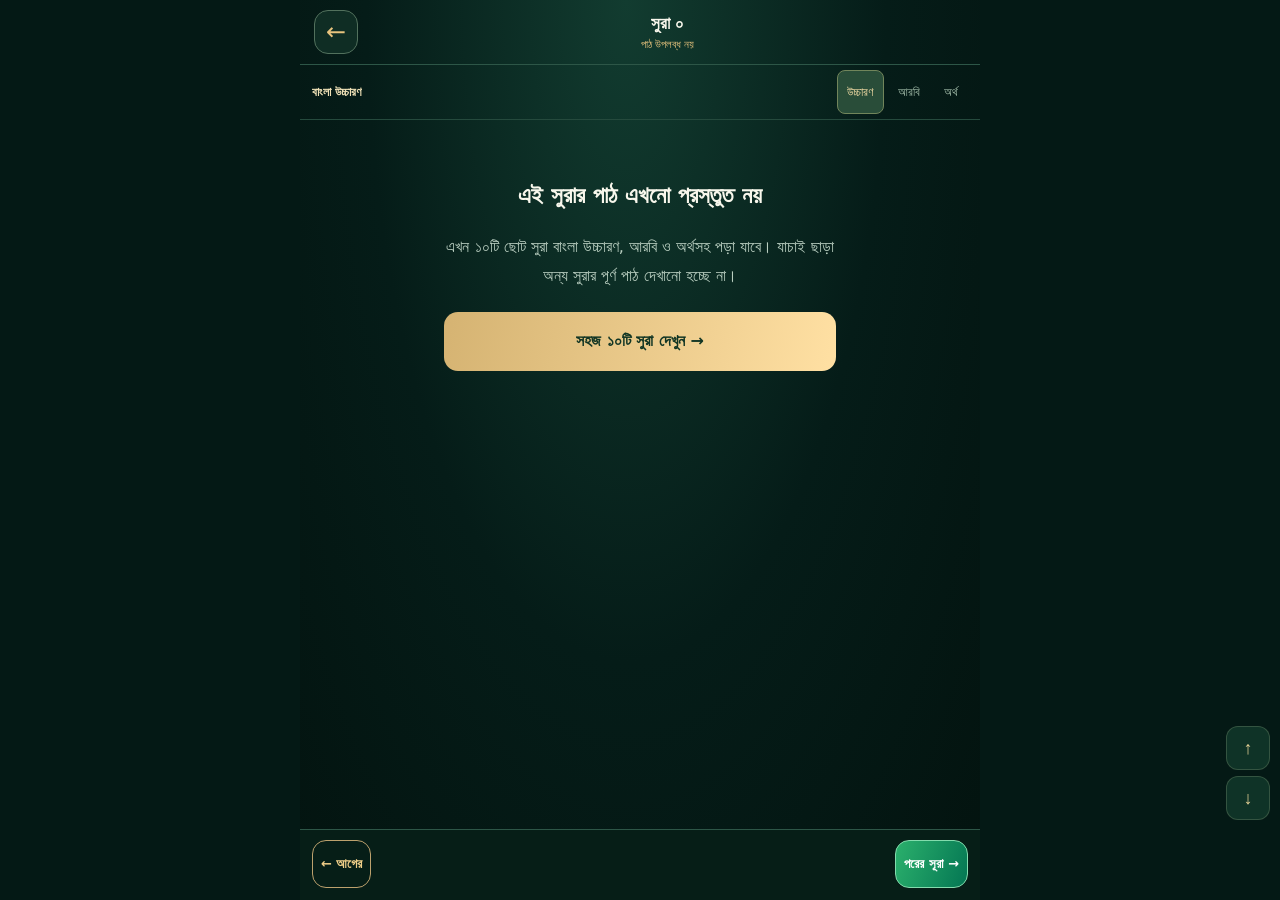
==== reader.html @ a3bdcdd6 "fix(phase1): show accurate missing-pronunciation state and simplify accessible footer CSS" ====
<!doctype html><html lang="bn"><head><meta charset="utf-8"><meta name="viewport" content="width=device-width, initial-scale=1, viewport-fit=cover"><meta name="theme-color" content="#041915"><meta name="apple-mobile-web-app-capable" content="yes"><title>কুরআন রিডার • যিকির</title><link rel="manifest" href="manifest.webmanifest"><link rel="apple-touch-icon" href="apple-touch-icon.png"><style>
:root{color-scheme:dark;--bg:#041915;--panel:#0a3025;--line:#2d5647;--ink:#f8f7ec;--muted:#bacfc1;--gold:#e8c47e;--action:#078b59}
*{box-sizing:border-box} html,body{margin:0;min-height:100%;background:#041915;color:var(--ink);font-family:system-ui,-apple-system,"Noto Sans Bengali",sans-serif;-webkit-text-size-adjust:100%;}
body{overflow:hidden}.reader{height:100dvh;max-width:680px;margin:0 auto;display:flex;flex-direction:column;background:radial-gradient(ellipse at 48% 0%,#123c30 0%,#051c18 52%,#03130f 100%)}
.top{display:flex;align-items:center;gap:11px;padding:calc(10px + env(safe-area-inset-top)) 14px 10px;border-bottom:1px solid var(--line);flex-shrink:0}
.back{width:44px;height:44px;border-radius:14px;border:1px solid #52715d;background:#0f2d24;color:var(--gold);font-size:24px;text-decoration:none;display:grid;place-items:center;flex-shrink:0}
.heading{flex:1;min-width:0;text-align:center}.heading strong{display:block;font-size:17px;white-space:nowrap;text-overflow:ellipsis;overflow:hidden}.heading small{font-size:11px;color:var(--gold)}
.size{width:44px;height:44px;border:1px solid #52715d;border-radius:14px;background:#0f2d24;color:var(--gold);font-size:17px}
.modes{display:flex;align-items:center;gap:4px;padding:5px 12px;border-bottom:1px solid #254a3d;flex-shrink:0}.modes .primary{flex:1;font-size:12px;color:#eee0b6;font-weight:750}.modes button{border:1px solid transparent;background:none;color:#a2bca9;border-radius:8px;padding:8px 9px;min-height:35px;font-size:12px}.modes button[aria-pressed=true]{background:#294d39;border-color:#71855b;color:#f8e0a8}
.scroll{flex:1;min-height:0;overflow-y:auto;-webkit-overflow-scrolling:touch;overscroll-behavior:contain;scrollbar-color:#315943 transparent}.verses{padding:10px 18px 60px;max-width:600px;margin:auto}.basmala{text-align:center;padding:14px 6px;color:#e4c47d;border-bottom:1px solid #34594b;margin:0 0 3px;font-size:15px;line-height:1.8}.verse{display:flex;gap:12px;align-items:flex-start;padding:18px 0;border-bottom:1px solid #305546;line-height:1.75}.verse:last-of-type{border-bottom:0}.number{border-radius:100px;width:30px;height:30px;border:1px solid #ad935d;display:grid;place-items:center;flex-shrink:0;color:#e9c782;font-size:12px;margin-top:3px}.words{flex:1;font-size:clamp(17px,4.5vw,21px);line-height:1.85;overflow-wrap:anywhere}.arabic .verse{flex-direction:row-reverse}.arabic .words{font-family:"Geeza Pro","Noto Naskh Arabic",serif;direction:rtl;text-align:right;font-size:clamp(26px,6.1vw,32px);line-height:2}.arabic .basmala{font-family:"Geeza Pro","Noto Naskh Arabic",serif;font-size:24px}.large .words{font-size:clamp(21px,5.5vw,25px)}.large.arabic .words{font-size:clamp(30px,7vw,38px)}
.endnote{text-align:center;color:#91b09e;font-size:12px;margin:32px 0 0}.tools{position:absolute;bottom:calc(80px + env(safe-area-inset-bottom));right:10px;display:flex;flex-direction:column;gap:6px;pointer-events:none}.tools button{pointer-events:auto;width:40px;height:38px;border-radius:12px;background:#133b2ccf;color:#e5d195;border:1px solid #64806370;font-size:18px}
.footer{border-top:1px solid var(--line);padding:10px 12px calc(12px + env(safe-area-inset-bottom));display:flex;gap:9px;align-items:center;justify-content:space-between;flex-shrink:0;background:#061e17}.footer a,.footer button{font-size:13px;font-weight:750;min-height:48px;display:grid;place-items:center;text-decoration:none;border-radius:14px;padding:0 15px}.previous{border:1px solid #bca16d;background:transparent;color:#efce88}.next{border:1px solid #82dcad;background:linear-gradient(110deg,#2bb06c,#047653);color:#fff}.footer button:disabled{opacity:.36}.position{color:#cfb67b;white-space:nowrap;font-size:12px}
.pending{padding:40px 24px;text-align:center;max-width:440px;margin:auto;line-height:1.8}.pending h1{font-size:23px}.pending p{color:var(--muted)}.pending a{display:block;background:linear-gradient(100deg,#d5b372,#ffe0a3);color:#113524;padding:15px;border-radius:14px;text-decoration:none;font-weight:750;margin-top:22px}
@media(max-width:365px){.modes .primary{font-size:11px}.modes button{padding:7px 6px}.footer a,.footer button{font-size:12px;padding:0 10px}.verses{padding-left:12px;padding-right:12px}}
@media(prefers-reduced-motion:reduce){html{scroll-behavior:auto}}

/* Phase 1: accessible read-completion and navigation controls. */
.modes button{min-height:44px}
.tools button{width:44px;height:44px}
.footer.phase1-footer{display:grid;grid-template-columns:minmax(0,1fr) auto minmax(0,1fr);gap:8px}
.footer .reader-complete{grid-column:1/-1;min-height:48px;width:100%;border:1px solid #94dfb1;background:#157c55;color:#fff;border-radius:12px;font-size:15px;font-weight:800}
.footer .reader-complete:disabled{background:#164b37;border-color:#477965;color:#d9eadd;opacity:1}
.footer .reader-save-status{grid-column:1/-1;font-size:12px;text-align:center;color:#e9d18f}
.footer .reader-save-status:empty{display:none}
.footer #prev{grid-column:1}
.footer #position{grid-column:2;text-align:center}
.footer #next{grid-column:3}
.footer #prev,.footer #next{padding:0 8px;text-align:center;line-height:1.3;min-width:0}
@media (max-width:365px){.footer #prev,.footer #next{font-size:12px;padding:0 5px}}
</style></head><body><div class="reader"><header class="top"><a class="back" id="back" href="./?view=quran" aria-label="কুরআন তালিকায় ফিরুন">←</a><div class="heading"><strong id="heading">সুরা</strong><small id="info"></small></div><button class="size" id="size" aria-label="লেখা বড় বা ছোট করুন">A+</button></header><div class="modes" id="modes"><span class="primary">বাংলা উচ্চারণ</span><button aria-pressed="true" data-mode="bn">উচ্চারণ</button><button aria-pressed="false" data-mode="ar">আরবি</button><button aria-pressed="false" data-mode="meaning">অর্থ</button></div><main class="scroll" id="scroll" tabindex="0" aria-label="সুরার পাঠ"><div id="readerBody"></div></main><div class="tools"><button id="up" aria-label="পাঠ উপরে স্ক্রল করুন">↑</button><button id="down" aria-label="পাঠ নিচে স্ক্রল করুন">↓</button></div><footer class="footer" id="footer"><a id="prev" class="previous" href="./?view=quran">← আগের</a><span class="position" id="position"></span><a id="next" class="next" href="./?view=quran">পরের সূরা →</a></footer><a id="backFoot" hidden href="./?view=quran">ফিরুন</a></div><script id="surah-data" type="application/json">[{"n":103,"title":"সুরা আল-আসর","ayat":3,"pron":"বিসমিল্লাহির রাহমানির রাহীম।\n\nওয়াল আসর।\nইন্নাল ইনসানা লাফী খুসর।\nইল্লাল্লাযীনা আমানূ ওয়া আমিলুস সালিহাতি, ওয়া তাওয়াসাও বিল হাক্কি, ওয়া তাওয়াসাও বিস সাবর।","arabic":["وَالْعَصْرِ","إِنَّ الْإِنْسَانَ لَفِي خُسْرٍ","إِلَّا الَّذِينَ آمَنُوا وَعَمِلُوا الصَّالِحَاتِ وَتَوَاصَوْا بِالْحَقِّ وَتَوَاصَوْا بِالصَّبْرِ"],"meaning":["সময়ের শপথ।","নিশ্চয়ই মানুষ ক্ষতির মধ্যে রয়েছে।","তবে তারা নয়, যারা ঈমান এনেছে, সৎকাজ করেছে এবং পরস্পরকে সত্য ও ধৈর্যের উপদেশ দিয়েছে।"]},{"n":105,"title":"সুরা আল-ফিল","ayat":5,"pron":"বিসমিল্লাহির রাহমানির রাহীম।\n\nআলাম তারা কাইফা ফা‘আলা রাব্বুকা বিআসহাবিল ফীল।\nআলাম ইয়াজ‘আল কাইদাহুম ফী তাদলীল।\nওয়া আরসালা আলাইহিম তাইরান আবাবীল।\nতারমীহিম বিহিজারাতিম মিন সিজ্জীল।\nফাজা‘আলাহুম কা‘আসফিম মা‘কূল।","arabic":["أَلَمْ تَرَ كَيْفَ فَعَلَ رَبُّكَ بِأَصْحَابِ الْفِيلِ","أَلَمْ يَجْعَلْ كَيْدَهُمْ فِي تَضْلِيلٍ","وَأَرْسَلَ عَلَيْهِمْ طَيْرًا أَبَابِيلَ","تَرْمِيهِمْ بِحِجَارَةٍ مِنْ سِجِّيلٍ","فَجَعَلَهُمْ كَعَصْفٍ مَأْكُولٍ"],"meaning":["আপনি কি দেখেননি, আপনার রব হাতিওয়ালাদের সঙ্গে কী করেছিলেন?","তিনি কি তাদের ষড়যন্ত্র ব্যর্থ করে দেননি?","আর তাদের ওপর ঝাঁকে ঝাঁকে পাখি পাঠিয়েছিলেন।","সেগুলো তাদের ওপর পোড়ামাটির পাথর নিক্ষেপ করছিল।","অতঃপর তিনি তাদের চিবানো খড়কুটোর মতো করে দিয়েছিলেন।"]},{"n":106,"title":"সুরা কুরাইশ","ayat":4,"pron":"বিসমিল্লাহির রাহমানির রাহীম।\n\nলি-ঈলাফি কুরাইশ।\nঈলাফিহিম রিহলাতাশ শিতাই ওয়াস সাইফ।\nফালইয়া‘বুদূ রাব্বা হাযাল বাইত।\nআল্লাযী আত‘আমাহুম মিন জূ‘ইঁ ওয়া আমানাহুম মিন খাওফ।","arabic":["لِإِيلَافِ قُرَيْشٍ","إِيلَافِهِمْ رِحْلَةَ الشِّتَاءِ وَالصَّيْفِ","فَلْيَعْبُدُوا رَبَّ هَٰذَا الْبَيْتِ","الَّذِي أَطْعَمَهُمْ مِنْ جُوعٍ وَآمَنَهُمْ مِنْ خَوْفٍ"],"meaning":["কুরাইশদের অভ্যস্ততার কারণে,","তাদের শীত ও গ্রীষ্মের সফরে অভ্যস্ত থাকার কারণে,","তারা যেন এই ঘরের (কাবার) রবের ইবাদত করে,","যিনি ক্ষুধায় তাদের খাদ্য দিয়েছেন এবং ভয় থেকে নিরাপদ করেছেন।"]},{"n":107,"title":"সুরা আল-মাউন","ayat":7,"pron":"বিসমিল্লাহির রাহমানির রাহীম।\n\nআরাআইতাল্লাযী ইউকাযযিবু বিদ্দীন।\nফাযালিকাল্লাযী ইয়াদুউল ইয়াতীম।\nওয়ালা ইয়াহুদ্দু আলা তা‘আমিল মিসকীন।\nফাওয়াইলুল লিল মুসাল্লীন।\nআল্লাযীনা হুম আন সালাতিহিম সাহূন।\nআল্লাযীনা হুম ইউরাঊন।\nওয়া ইয়ামনা‘ঊনাল মা‘ঊন।","arabic":["أَرَأَيْتَ الَّذِي يُكَذِّبُ بِالدِّينِ","فَذَٰلِكَ الَّذِي يَدُعُّ الْيَتِيمَ","وَلَا يَحُضُّ عَلَىٰ طَعَامِ الْمِسْكِينِ","فَوَيْلٌ لِلْمُصَلِّينَ","الَّذِينَ هُمْ عَنْ صَلَاتِهِمْ سَاهُونَ","الَّذِينَ هُمْ يُرَاءُونَ","وَيَمْنَعُونَ الْمَاعُونَ"],"meaning":["আপনি কি তাকে দেখেছেন, যে প্রতিদান দিবসকে অস্বীকার করে?","সেই তো এতিমকে কঠোরভাবে তাড়িয়ে দেয়,","এবং মিসকিনকে খাবার দিতে উৎসাহিত করে না।","অতএব দুর্ভোগ সেসব নামাজির জন্য,","যারা নিজেদের নামাজ সম্পর্কে উদাসীন,","যারা লোক দেখানোর জন্য কাজ করে,","এবং ছোটখাটো প্রয়োজনীয় সাহায্যও আটকে রাখে।"]},{"n":108,"title":"সুরা আল-কাউসার","ayat":3,"pron":"বিসমিল্লাহির রাহমানির রাহীম।\n\nইন্না আ‘তাইনা কাল-কাউসার।\nফাসাল্লি লিরাব্বিকা ওয়ানহার।\nইন্না শানিআকা হুওয়াল আবতার।","arabic":["إِنَّا أَعْطَيْنَاكَ الْكَوْثَرَ","فَصَلِّ لِرَبِّكَ وَانْحَرْ","إِنَّ شَانِئَكَ هُوَ الْأَبْتَرُ"],"meaning":["নিশ্চয়ই আমি আপনাকে আল-কাউসার (অঢেল কল্যাণ) দান করেছি।","তাই আপনার রবের জন্য নামাজ পড়ুন এবং কুরবানি করুন।","নিশ্চয়ই আপনার বিদ্বেষীই কল্যাণ থেকে বিচ্ছিন্ন।"]},{"n":109,"title":"সুরা আল-কাফিরুন","ayat":6,"pron":"বিসমিল্লাহির রাহমানির রাহীম।\n\nকুল ইয়া আইয়ুহাল কাফিরূন।\nলা আ‘বুদু মা তা‘বুদূন।\nওয়ালা আনতুম আবিদূনা মা আ‘বুদ।\nওয়ালা আনা আবিদুম মা আবাদতুম।\nওয়ালা আনতুম আবিদূনা মা আ‘বুদ।\nলাকুম দীনুকুম ওয়ালিয়া দীন।","arabic":["قُلْ يَا أَيُّهَا الْكَافِرُونَ","لَا أَعْبُدُ مَا تَعْبُدُونَ","وَلَا أَنْتُمْ عَابِدُونَ مَا أَعْبُدُ","وَلَا أَنَا عَابِدٌ مَا عَبَدْتُمْ","وَلَا أَنْتُمْ عَابِدُونَ مَا أَعْبُدُ","لَكُمْ دِينُكُمْ وَلِيَ دِينِ"],"meaning":["বলুন, হে অবিশ্বাসীরা,","তোমরা যার ইবাদত কর, আমি তার ইবাদত করি না।","আর আমি যার ইবাদত করি, তোমরাও তাঁর ইবাদত কর না।","তোমরা যার ইবাদত করেছ, আমি তার ইবাদতকারী নই।","আর আমি যার ইবাদত করি, তোমরাও তাঁর ইবাদতকারী নও।","তোমাদের ধর্ম তোমাদের জন্য এবং আমার ধর্ম আমার জন্য।"]},{"n":110,"title":"সুরা আন-নাসর","ayat":3,"pron":"বিসমিল্লাহির রাহমানির রাহীম।\n\nইযা জা-আ নাসরুল্লাহি ওয়াল ফাতহ।\nওয়া রাআইতান নাসা ইয়াদখুলূনা ফী দীনিল্লাহি আফওয়াজা।\nফাসাব্বিহ বিহামদি রাব্বিকা ওয়াস্তাগফিরহু, ইন্নাহু কানা তাওয়াবা।","arabic":["إِذَا جَاءَ نَصْرُ اللَّهِ وَالْفَتْحُ","وَرَأَيْتَ النَّاسَ يَدْخُلُونَ فِي دِينِ اللَّهِ أَفْوَاجًا","فَسَبِّحْ بِحَمْدِ رَبِّكَ وَاسْتَغْفِرْهُ إِنَّهُ كَانَ تَوَّابًا"],"meaning":["যখন আল্লাহর সাহায্য ও বিজয় আসবে,","আর আপনি দেখবেন মানুষ দলে দলে আল্লাহর দ্বীনে প্রবেশ করছে,","তখন আপনার রবের প্রশংসাসহ তাঁর পবিত্রতা ঘোষণা করুন এবং তাঁর কাছে ক্ষমা চান। নিশ্চয়ই তিনি তওবা কবুলকারী।"]},{"n":112,"title":"সুরা আল-ইখলাস","ayat":4,"pron":"বিসমিল্লাহির রাহমানির রাহীম।\n\nকুল হুওয়াল্লাহু আহাদ।\nআল্লাহুস সামাদ।\nলাম ইয়ালিদ ওয়ালাম ইউলাদ।\nওয়ালাম ইয়াকুল্লাহু কুফুওয়ান আহাদ।","arabic":["قُلْ هُوَ اللَّهُ أَحَدٌ","اللَّهُ الصَّمَدُ","لَمْ يَلِدْ وَلَمْ يُولَدْ","وَلَمْ يَكُنْ لَهُ كُفُوًا أَحَدٌ"],"meaning":["বলুন, তিনি আল্লাহ—এক ও অদ্বিতীয়।","আল্লাহ অমুখাপেক্ষী, সকলেই তাঁর মুখাপেক্ষী।","তিনি কাউকে জন্ম দেননি এবং তাঁকেও জন্ম দেওয়া হয়নি।","আর তাঁর সমকক্ষ কেউ নেই।"]},{"n":113,"title":"সুরা আল-ফালাক","ayat":5,"pron":"বিসমিল্লাহির রাহমানির রাহীম।\n\nকুল আউযু বিরাব্বিল ফালাক।\nমিন শাররি মা খালাক।\nওয়া মিন শাররি গাসিকিন ইযা ওয়াকাব।\nওয়া মিন শাররিন নাফ্ফাছাতি ফিল উকাদ।\nওয়া মিন শাররি হাসিদিন ইযা হাসাদ।","arabic":["قُلْ أَعُوذُ بِرَبِّ الْفَلَقِ","مِنْ شَرِّ مَا خَلَقَ","وَمِنْ شَرِّ غَاسِقٍ إِذَا وَقَبَ","وَمِنْ شَرِّ النَّفَّاثَاتِ فِي الْعُقَدِ","وَمِنْ شَرِّ حَاسِدٍ إِذَا حَسَدَ"],"meaning":["বলুন, আমি আশ্রয় চাই প্রভাতের রবের কাছে,","তিনি যা সৃষ্টি করেছেন, তার অনিষ্ট থেকে,","এবং অন্ধকার রাতের অনিষ্ট থেকে, যখন তা ছড়িয়ে পড়ে,","আর গিরায় ফুঁদানকারীদের অনিষ্ট থেকে,","এবং হিংসুকের অনিষ্ট থেকে, যখন সে হিংসা করে।"]},{"n":114,"title":"সুরা আন-নাস","ayat":6,"pron":"বিসমিল্লাহির রাহমানির রাহীম।\n\nকুল আউযু বিরাব্বিন নাস।\nমালিকিন নাস।\nইলাহিন নাস।\nমিন শাররিল ওয়াসওয়াসিল খান্নাস।\nআল্লাযী ইউওয়াসউইসু ফী সুদূরিন নাস।\nমিনাল জিন্নাতি ওয়ান নাস।","arabic":["قُلْ أَعُوذُ بِرَبِّ النَّاسِ","مَلِكِ النَّاسِ","إِلَٰهِ النَّاسِ","مِنْ شَرِّ الْوَسْوَاسِ الْخَنَّاسِ","الَّذِي يُوَسْوِسُ فِي صُدُورِ النَّاسِ","مِنَ الْجِنَّةِ وَالنَّاسِ"],"meaning":["বলুন, আমি আশ্রয় চাই মানুষের রবের কাছে,","মানুষের অধিপতির কাছে,","মানুষের উপাস্যের কাছে,","সেই আত্মগোপনকারী কুমন্ত্রণাদাতার অনিষ্ট থেকে,","যে মানুষের অন্তরে কুমন্ত্রণা দেয়,","জিন ও মানুষের মধ্য থেকে।"]}]</script><script>
const ALL=JSON.parse(document.getElementById('surah-data').textContent);
const byNo=new Map(ALL.map(x=>[x.n,x]));
const params=new URLSearchParams(location.search);
const requestNo=Number(params.get('surah'));
const from=params.get('from')==='all'?'all':'ten';
const current=byNo.get(requestNo);
let mode='bn';
let large=false;try{large=localStorage.getItem('dhikr_dubai_reading_size_v3')==='large'}catch(e){}
const back='./?view=quran&collection='+from;
const $=id=>document.getElementById(id);
const bn=n=>String(n).replace(/[0-9]/g,x=>'০১২৩৪৫৬৭৮৯'[Number(x)]);
const escapeText=str=>String(str).replace(/[&<>"']/g,c=>({'&':'&amp;','<':'&lt;','>':'&gt;','"':'&quot;',"'":'&#39;'}[c]));
$('back').href=back;
$('backFoot').href=back;
const heading=$('heading'),info=$('info'),body=$('readerBody'),modes=$('modes'),footer=$('footer');
if(!current){
  heading.textContent='সুরা '+(Number.isInteger(requestNo)?bn(requestNo):'');
  info.textContent='পাঠ উপলব্ধ নয়';
  body.innerHTML='<div class="pending"><h1>এই সুরার পাঠ এখনো প্রস্তুত নয়</h1><p>এখন ১০টি ছোট সুরা বাংলা উচ্চারণ, আরবি ও অর্থসহ পড়া যাবে। যাচাই ছাড়া অন্য সুরার পূর্ণ পাঠ দেখানো হচ্ছে না।</p><a href="./?view=quran&collection=ten">সহজ ১০টি সুরা দেখুন →</a></div>';
  modes.hidden=true;footer.hidden=true;$('size').hidden=true;
}else{
  const index=ALL.findIndex(x=>x.n===current.n);
  heading.textContent=current.title;info.textContent='সুরা '+bn(current.n)+' · '+bn(current.ayat)+' আয়াত';
  const previous=ALL[index-1],next=ALL[index+1];
  $('prev').href=previous?'./reader.html?surah='+previous.n+'&from='+from:back;
  $('next').href=next?'./reader.html?surah='+next.n+'&from='+from:back;
  $('next').textContent=next?'পরের সূরা →':'তালিকায় ফিরুন →';$('position').textContent=bn(index+1)+' / '+bn(ALL.length);
  function draw(){
    body.classList.toggle('large',large);body.classList.toggle('arabic',mode==='ar');
    for(const button of modes.querySelectorAll('button'))button.setAttribute('aria-pressed',String(button.dataset.mode===mode));
    let verses=mode==='ar'?current.arabic:mode==='meaning'?current.meaning:current.pron.split(/\n/).map(x=>x.trim()).filter(x=>x&&!x.startsWith('বিসমিল্লাহির'));
    const basmala=mode==='ar'?'بِسْمِ اللَّهِ الرَّحْمَٰنِ الرَّحِيمِ':mode==='meaning'?'পরম করুণাময়, অসীম দয়ালু আল্লাহর নামে।':'বিসমিল্লাহির রাহমানির রাহীম।';
    body.innerHTML='<article class="verses"><p class="basmala">'+escapeText(basmala)+'</p>'+verses.map((v,i)=>'<div class="verse"><span class="number">'+bn(i+1)+'</span><span class="words">'+escapeText(v)+'</span></div>').join('')+'<p class="endnote">সুরার সমস্ত '+bn(current.ayat)+'টি আয়াত</p></article>';
  }
  modes.addEventListener('click',e=>{const item=e.target.closest('button[data-mode]');if(!item)return;const sc=$('scroll'),ratio=sc.scrollHeight>sc.clientHeight?sc.scrollTop/(sc.scrollHeight-sc.clientHeight):0;mode=item.dataset.mode;draw();sc.scrollTop=ratio*Math.max(0,sc.scrollHeight-sc.clientHeight)});
  $('size').addEventListener('click',()=>{large=!large;try{localStorage.setItem('dhikr_dubai_reading_size_v3',large?'large':'normal')}catch(e){}draw()});
  function pageScroll(dir){const sc=$('scroll'),first=sc.querySelector('.words');const height=first?parseFloat(getComputedStyle(first).lineHeight):34;sc.scrollBy({top:dir*Math.max(95,sc.clientHeight-height*1.8),behavior:'smooth'})}
  $('down').addEventListener('click',()=>pageScroll(1));$('up').addEventListener('click',()=>pageScroll(-1));
  function saveReading(){try{const key='dhikr_dubai_quran_v5',data=JSON.parse(localStorage.getItem(key)||'{}');const day=new Intl.DateTimeFormat('en-CA',{timeZone:'Asia/Dubai',year:'numeric',month:'2-digit',day:'2-digit'}).format(new Date());const set=new Set(data[day]||[]);set.add(String(current.n));data[day]=[...set];localStorage.setItem(key,JSON.stringify(data))}catch(e){}}
  // Completion is now explicit; navigating to the next surah does not save a record.
  draw();
}
</script>
<script>
/* Supplementary Quran reader: source-fetched Arabic and Bengali meaning.
   Unverified Bengali-script pronunciation is deliberately not fabricated. */
(function(){
const extra=[78,79,80,81,82,83,84,85,93,94,95,96,97,98,99,100,101,102,104,111];
const no=Number(new URLSearchParams(location.search).get('surah'));
if(!extra.includes(no))return;
const names={78:'আন-নাবা',79:'আন-নাযিআত',80:'আবাসা',81:'আত-তাকভীর',82:'আল-ইনফিতার',83:'আল-মুতাফফিফীন',84:'আল-ইনশিকাক',85:'আল-বুরূজ',93:'আদ-দুহা',94:'আশ-শারহ',95:'আত-তীন',96:'আল-আলাক',97:'আল-কদর',98:'আল-বাইয়্যিনাহ',99:'আয-যিলযাল',100:'আল-আদিয়াত',101:'আল-কারিআহ',102:'আত-তাকাসুর',104:'আল-হুমাযাহ',111:'আল-মাসাদ'};
const target=document.getElementById('readerBody'),heading=document.getElementById('heading'),info=document.getElementById('info'),modes=document.getElementById('modes'),footer=document.getElementById('footer');
heading.textContent='সুরা '+names[no];info.textContent='সূরা '+no+' · আরবি ও বাংলা অর্থ';
const $=id=>document.getElementById(id);
const escape=x=>String(x).replace(/[&<>"']/g,c=>({'&':'&amp;','<':'&lt;','>':'&gt;','"':'&quot;',"'":'&#39;'}[c]));
target.innerHTML='<div class="pending"><p>সুরার আরবি ও বাংলা অর্থ লোড হচ্ছে…</p></div>';
modes.hidden=false;footer.hidden=false;$('size').hidden=false;
modes.innerHTML='<span class="primary">সুরা পাঠ</span><button data-mode="bn">উচ্চারণ</button><button data-mode="ar">আরবি</button><button data-mode="meaning">অর্থ</button>';
let rows=[],mode='ar';let enlarged=false;try{enlarged=localStorage.getItem('dhikr_dubai_reading_size_v3')==='large'}catch(e){}
function draw(){
target.classList.toggle('arabic',mode==='ar');
target.classList.toggle('large',enlarged);
for(const button of modes.querySelectorAll('button'))button.setAttribute('aria-pressed',String(button.dataset.mode===mode));
if(mode==='bn'&&!rows.every(r=>r.bn)){target.innerHTML='<div class="pending"><p>বাংলা উচ্চারণ বর্তমানে উপলব্ধ নয়। আরবি অথবা বাংলা অর্থ ট্যাব ব্যবহার করুন।</p></div>';return;}
const basmala=mode==='ar'?'بِسْمِ اللَّهِ الرَّحْمَٰنِ الرَّحِيمِ':mode==='bn'?'বিসমিল্লাহির রাহমানির রাহীম।':'পরম করুণাময়, অসীম দয়ালু আল্লাহর নামে।';
target.innerHTML='<article class="verses"><p class="basmala">'+escape(basmala)+'</p>'+rows.map((r,i)=>'<div class="verse"><span class="number">'+String(i+1).replace(/[0-9]/g,x=>'০১২৩৪৫৬৭৮৯'[Number(x)])+'</span><span class="words">'+escape(r[mode])+'</span></div>').join('')+'<p class="endnote">সুরার সমস্ত '+rows.length+'টি আয়াত</p></article>';
}
modes.addEventListener('click',e=>{const b=e.target.closest('[data-mode]');if(!b)return;mode=b.dataset.mode;draw()});
$('size').addEventListener('click',()=>{enlarged=!enlarged;try{localStorage.setItem('dhikr_dubai_reading_size_v3',enlarged?'large':'normal')}catch(e){}draw()});
for(const [id,dir] of [['up',-1],['down',1]])$(id).addEventListener('click',()=>{$('scroll').scrollBy({top:dir*Math.max(95,$('scroll').clientHeight-70),behavior:'smooth'})});
const sorted=[78,79,80,81,82,83,84,85,93,94,95,96,97,98,99,100,101,102,103,104,105,106,107,108,109,110,111,112,113,114],idx=sorted.indexOf(no);
$('prev').href='./reader.html?surah='+(sorted[idx-1]||sorted[sorted.length-1])+'&from=all';
$('next').href='./reader.html?surah='+(sorted[idx+1]||sorted[0])+'&from=all';
$('position').textContent=String(idx+1).replace(/[0-9]/g,x=>'০১২৩৪৫৬৭৮৯'[Number(x)])+' / ৩০';
Promise.all(['quran-uthmani','bn.bengali'].map(edition=>fetch('https://api.alquran.cloud/v1/surah/'+no+'/'+edition).then(r=>{if(!r.ok)throw Error('API');return r.json()}))).then(([ar,bn])=>{
const a=ar.data?.ayahs,b=bn.data?.ayahs;
if(!Array.isArray(a)||!Array.isArray(b)||a.length!==b.length)throw Error('mismatch');
rows=a.map((v,i)=>({ar:v.text,meaning:b[i].text}));
info.textContent='সূরা '+no+' · '+rows.length+' আয়াত';
const file=[78,79,80,81,82,83,84,85,93,94].includes(no)?'bangla-pronunciation-a.json':'bangla-pronunciation-b.json';
return fetch('./'+file).then(r=>{if(!r.ok)throw Error('Pronunciation unavailable');return r.json()}).then(data=>{
const pronunciations=data.surahs[String(no)];
if(!Array.isArray(pronunciations)||pronunciations.length!==rows.length||pronunciations.some(x=>!x?.trim()))throw Error('Pronunciation count mismatch');
rows.forEach((r,i)=>r.bn=pronunciations[i]);
mode='bn';draw();window.dispatchEvent(new Event('dhikr:surah-ready'));
}).catch(()=>{mode='ar';const pronButton=modes.querySelector('[data-mode="bn"]');if(pronButton){pronButton.disabled=true;pronButton.title='এই সুরার বাংলা উচ্চারণ সাময়িকভাবে অনুপলব্ধ'}draw();info.textContent+=' · উচ্চারণ সাময়িকভাবে অনুপলব্ধ';window.dispatchEvent(new Event('dhikr:surah-ready'))});

}).catch(()=>{target.innerHTML='<div class="pending"><p>এখন সুরার পাঠ লোড করা যাচ্ছে না। ইন্টারনেট সংযোগ পরীক্ষা করে আবার চেষ্টা করুন।</p><a href="https://quran.com/bn/'+no+'" target="_blank" rel="noopener">Quran.com-এ পড়ুন →</a></div>';window.dispatchEvent(new Event('dhikr:surah-failed'))});
})();
</script>
<script src="./reader-phase1.js?v=1.0.0" defer></script>
</body></html>
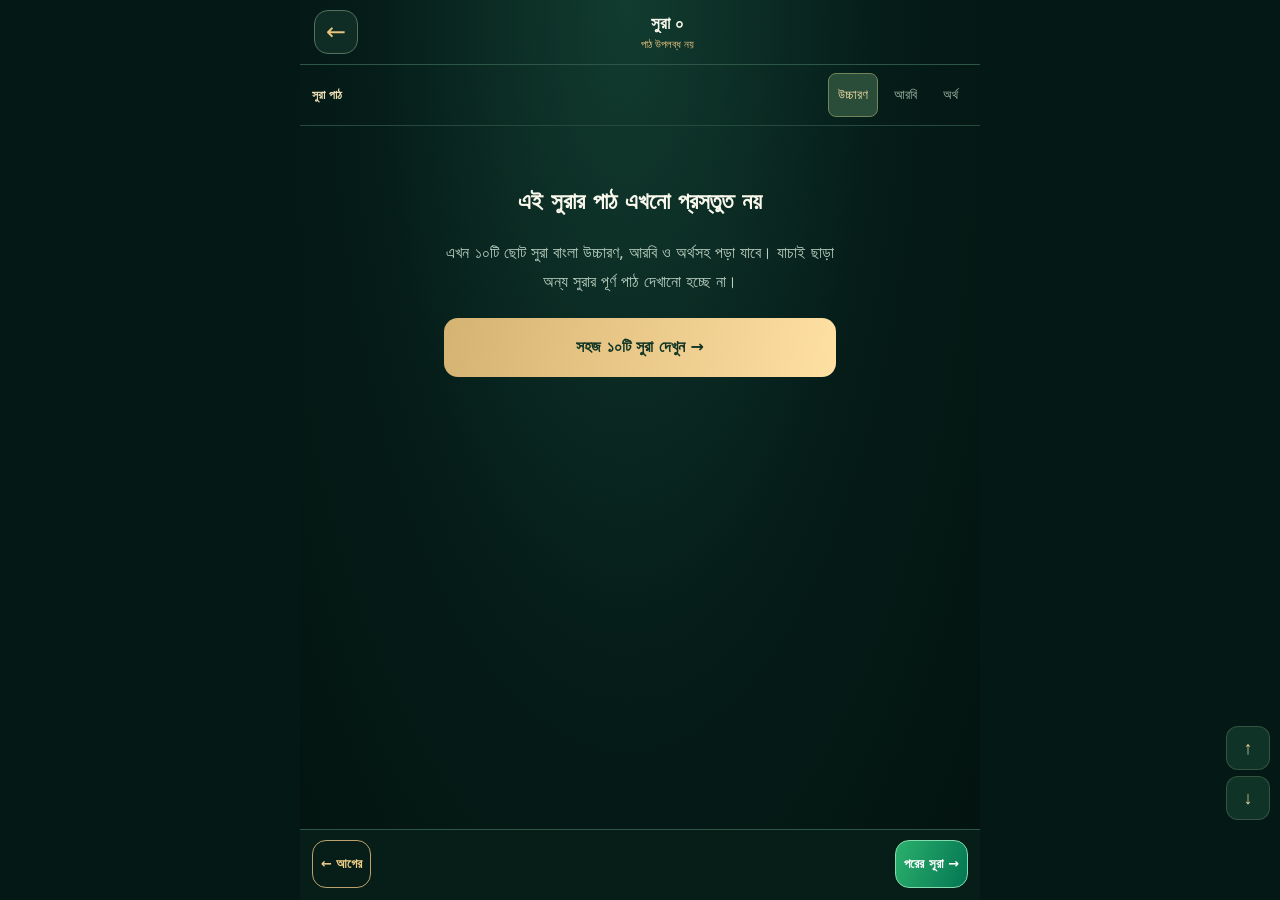
==== commit 2a33963d: "feat(phase2): consistent Quran reader tabs, safe-area sizing and shared reader stylesheet" ====
--- a/reader.html
+++ b/reader.html
@@ -6,7 +6,7 @@
 .back{width:44px;height:44px;border-radius:14px;border:1px solid #52715d;background:#0f2d24;color:var(--gold);font-size:24px;text-decoration:none;display:grid;place-items:center;flex-shrink:0}
 .heading{flex:1;min-width:0;text-align:center}.heading strong{display:block;font-size:17px;white-space:nowrap;text-overflow:ellipsis;overflow:hidden}.heading small{font-size:11px;color:var(--gold)}
 .size{width:44px;height:44px;border:1px solid #52715d;border-radius:14px;background:#0f2d24;color:var(--gold);font-size:17px}
-.modes{display:flex;align-items:center;gap:4px;padding:5px 12px;border-bottom:1px solid #254a3d;flex-shrink:0}.modes .primary{flex:1;font-size:12px;color:#eee0b6;font-weight:750}.modes button{border:1px solid transparent;background:none;color:#a2bca9;border-radius:8px;padding:8px 9px;min-height:35px;font-size:12px}.modes button[aria-pressed=true]{background:#294d39;border-color:#71855b;color:#f8e0a8}
+.modes{display:flex;align-items:center;gap:4px;padding:5px 12px;border-bottom:1px solid #254a3d;flex-shrink:0}.modes .primary{flex:1;font-size:12px;color:#eee0b6;font-weight:750}.modes button{border:1px solid transparent;background:none;color:#a2bca9;border-radius:8px;padding:8px 9px;min-height:35px;font-size:12px}.modes button[aria-selected=true]{background:#294d39;border-color:#71855b;color:#f8e0a8}
 .scroll{flex:1;min-height:0;overflow-y:auto;-webkit-overflow-scrolling:touch;overscroll-behavior:contain;scrollbar-color:#315943 transparent}.verses{padding:10px 18px 60px;max-width:600px;margin:auto}.basmala{text-align:center;padding:14px 6px;color:#e4c47d;border-bottom:1px solid #34594b;margin:0 0 3px;font-size:15px;line-height:1.8}.verse{display:flex;gap:12px;align-items:flex-start;padding:18px 0;border-bottom:1px solid #305546;line-height:1.75}.verse:last-of-type{border-bottom:0}.number{border-radius:100px;width:30px;height:30px;border:1px solid #ad935d;display:grid;place-items:center;flex-shrink:0;color:#e9c782;font-size:12px;margin-top:3px}.words{flex:1;font-size:clamp(17px,4.5vw,21px);line-height:1.85;overflow-wrap:anywhere}.arabic .verse{flex-direction:row-reverse}.arabic .words{font-family:"Geeza Pro","Noto Naskh Arabic",serif;direction:rtl;text-align:right;font-size:clamp(26px,6.1vw,32px);line-height:2}.arabic .basmala{font-family:"Geeza Pro","Noto Naskh Arabic",serif;font-size:24px}.large .words{font-size:clamp(21px,5.5vw,25px)}.large.arabic .words{font-size:clamp(30px,7vw,38px)}
 .endnote{text-align:center;color:#91b09e;font-size:12px;margin:32px 0 0}.tools{position:absolute;bottom:calc(80px + env(safe-area-inset-bottom));right:10px;display:flex;flex-direction:column;gap:6px;pointer-events:none}.tools button{pointer-events:auto;width:40px;height:38px;border-radius:12px;background:#133b2ccf;color:#e5d195;border:1px solid #64806370;font-size:18px}
 .footer{border-top:1px solid var(--line);padding:10px 12px calc(12px + env(safe-area-inset-bottom));display:flex;gap:9px;align-items:center;justify-content:space-between;flex-shrink:0;background:#061e17}.footer a,.footer button{font-size:13px;font-weight:750;min-height:48px;display:grid;place-items:center;text-decoration:none;border-radius:14px;padding:0 15px}.previous{border:1px solid #bca16d;background:transparent;color:#efce88}.next{border:1px solid #82dcad;background:linear-gradient(110deg,#2bb06c,#047653);color:#fff}.footer button:disabled{opacity:.36}.position{color:#cfb67b;white-space:nowrap;font-size:12px}
@@ -27,7 +27,7 @@
 .footer #next{grid-column:3}
 .footer #prev,.footer #next{padding:0 8px;text-align:center;line-height:1.3;min-width:0}
 @media (max-width:365px){.footer #prev,.footer #next{font-size:12px;padding:0 5px}}
-</style></head><body><div class="reader"><header class="top"><a class="back" id="back" href="./?view=quran" aria-label="কুরআন তালিকায় ফিরুন">←</a><div class="heading"><strong id="heading">সুরা</strong><small id="info"></small></div><button class="size" id="size" aria-label="লেখা বড় বা ছোট করুন">A+</button></header><div class="modes" id="modes"><span class="primary">বাংলা উচ্চারণ</span><button aria-pressed="true" data-mode="bn">উচ্চারণ</button><button aria-pressed="false" data-mode="ar">আরবি</button><button aria-pressed="false" data-mode="meaning">অর্থ</button></div><main class="scroll" id="scroll" tabindex="0" aria-label="সুরার পাঠ"><div id="readerBody"></div></main><div class="tools"><button id="up" aria-label="পাঠ উপরে স্ক্রল করুন">↑</button><button id="down" aria-label="পাঠ নিচে স্ক্রল করুন">↓</button></div><footer class="footer" id="footer"><a id="prev" class="previous" href="./?view=quran">← আগের</a><span class="position" id="position"></span><a id="next" class="next" href="./?view=quran">পরের সূরা →</a></footer><a id="backFoot" hidden href="./?view=quran">ফিরুন</a></div><script id="surah-data" type="application/json">[{"n":103,"title":"সুরা আল-আসর","ayat":3,"pron":"বিসমিল্লাহির রাহমানির রাহীম।\n\nওয়াল আসর।\nইন্নাল ইনসানা লাফী খুসর।\nইল্লাল্লাযীনা আমানূ ওয়া আমিলুস সালিহাতি, ওয়া তাওয়াসাও বিল হাক্কি, ওয়া তাওয়াসাও বিস সাবর।","arabic":["وَالْعَصْرِ","إِنَّ الْإِنْسَانَ لَفِي خُسْرٍ","إِلَّا الَّذِينَ آمَنُوا وَعَمِلُوا الصَّالِحَاتِ وَتَوَاصَوْا بِالْحَقِّ وَتَوَاصَوْا بِالصَّبْرِ"],"meaning":["সময়ের শপথ।","নিশ্চয়ই মানুষ ক্ষতির মধ্যে রয়েছে।","তবে তারা নয়, যারা ঈমান এনেছে, সৎকাজ করেছে এবং পরস্পরকে সত্য ও ধৈর্যের উপদেশ দিয়েছে।"]},{"n":105,"title":"সুরা আল-ফিল","ayat":5,"pron":"বিসমিল্লাহির রাহমানির রাহীম।\n\nআলাম তারা কাইফা ফা‘আলা রাব্বুকা বিআসহাবিল ফীল।\nআলাম ইয়াজ‘আল কাইদাহুম ফী তাদলীল।\nওয়া আরসালা আলাইহিম তাইরান আবাবীল।\nতারমীহিম বিহিজারাতিম মিন সিজ্জীল।\nফাজা‘আলাহুম কা‘আসফিম মা‘কূল।","arabic":["أَلَمْ تَرَ كَيْفَ فَعَلَ رَبُّكَ بِأَصْحَابِ الْفِيلِ","أَلَمْ يَجْعَلْ كَيْدَهُمْ فِي تَضْلِيلٍ","وَأَرْسَلَ عَلَيْهِمْ طَيْرًا أَبَابِيلَ","تَرْمِيهِمْ بِحِجَارَةٍ مِنْ سِجِّيلٍ","فَجَعَلَهُمْ كَعَصْفٍ مَأْكُولٍ"],"meaning":["আপনি কি দেখেননি, আপনার রব হাতিওয়ালাদের সঙ্গে কী করেছিলেন?","তিনি কি তাদের ষড়যন্ত্র ব্যর্থ করে দেননি?","আর তাদের ওপর ঝাঁকে ঝাঁকে পাখি পাঠিয়েছিলেন।","সেগুলো তাদের ওপর পোড়ামাটির পাথর নিক্ষেপ করছিল।","অতঃপর তিনি তাদের চিবানো খড়কুটোর মতো করে দিয়েছিলেন।"]},{"n":106,"title":"সুরা কুরাইশ","ayat":4,"pron":"বিসমিল্লাহির রাহমানির রাহীম।\n\nলি-ঈলাফি কুরাইশ।\nঈলাফিহিম রিহলাতাশ শিতাই ওয়াস সাইফ।\nফালইয়া‘বুদূ রাব্বা হাযাল বাইত।\nআল্লাযী আত‘আমাহুম মিন জূ‘ইঁ ওয়া আমানাহুম মিন খাওফ।","arabic":["لِإِيلَافِ قُرَيْشٍ","إِيلَافِهِمْ رِحْلَةَ الشِّتَاءِ وَالصَّيْفِ","فَلْيَعْبُدُوا رَبَّ هَٰذَا الْبَيْتِ","الَّذِي أَطْعَمَهُمْ مِنْ جُوعٍ وَآمَنَهُمْ مِنْ خَوْفٍ"],"meaning":["কুরাইশদের অভ্যস্ততার কারণে,","তাদের শীত ও গ্রীষ্মের সফরে অভ্যস্ত থাকার কারণে,","তারা যেন এই ঘরের (কাবার) রবের ইবাদত করে,","যিনি ক্ষুধায় তাদের খাদ্য দিয়েছেন এবং ভয় থেকে নিরাপদ করেছেন।"]},{"n":107,"title":"সুরা আল-মাউন","ayat":7,"pron":"বিসমিল্লাহির রাহমানির রাহীম।\n\nআরাআইতাল্লাযী ইউকাযযিবু বিদ্দীন।\nফাযালিকাল্লাযী ইয়াদুউল ইয়াতীম।\nওয়ালা ইয়াহুদ্দু আলা তা‘আমিল মিসকীন।\nফাওয়াইলুল লিল মুসাল্লীন।\nআল্লাযীনা হুম আন সালাতিহিম সাহূন।\nআল্লাযীনা হুম ইউরাঊন।\nওয়া ইয়ামনা‘ঊনাল মা‘ঊন।","arabic":["أَرَأَيْتَ الَّذِي يُكَذِّبُ بِالدِّينِ","فَذَٰلِكَ الَّذِي يَدُعُّ الْيَتِيمَ","وَلَا يَحُضُّ عَلَىٰ طَعَامِ الْمِسْكِينِ","فَوَيْلٌ لِلْمُصَلِّينَ","الَّذِينَ هُمْ عَنْ صَلَاتِهِمْ سَاهُونَ","الَّذِينَ هُمْ يُرَاءُونَ","وَيَمْنَعُونَ الْمَاعُونَ"],"meaning":["আপনি কি তাকে দেখেছেন, যে প্রতিদান দিবসকে অস্বীকার করে?","সেই তো এতিমকে কঠোরভাবে তাড়িয়ে দেয়,","এবং মিসকিনকে খাবার দিতে উৎসাহিত করে না।","অতএব দুর্ভোগ সেসব নামাজির জন্য,","যারা নিজেদের নামাজ সম্পর্কে উদাসীন,","যারা লোক দেখানোর জন্য কাজ করে,","এবং ছোটখাটো প্রয়োজনীয় সাহায্যও আটকে রাখে।"]},{"n":108,"title":"সুরা আল-কাউসার","ayat":3,"pron":"বিসমিল্লাহির রাহমানির রাহীম।\n\nইন্না আ‘তাইনা কাল-কাউসার।\nফাসাল্লি লিরাব্বিকা ওয়ানহার।\nইন্না শানিআকা হুওয়াল আবতার।","arabic":["إِنَّا أَعْطَيْنَاكَ الْكَوْثَرَ","فَصَلِّ لِرَبِّكَ وَانْحَرْ","إِنَّ شَانِئَكَ هُوَ الْأَبْتَرُ"],"meaning":["নিশ্চয়ই আমি আপনাকে আল-কাউসার (অঢেল কল্যাণ) দান করেছি।","তাই আপনার রবের জন্য নামাজ পড়ুন এবং কুরবানি করুন।","নিশ্চয়ই আপনার বিদ্বেষীই কল্যাণ থেকে বিচ্ছিন্ন।"]},{"n":109,"title":"সুরা আল-কাফিরুন","ayat":6,"pron":"বিসমিল্লাহির রাহমানির রাহীম।\n\nকুল ইয়া আইয়ুহাল কাফিরূন।\nলা আ‘বুদু মা তা‘বুদূন।\nওয়ালা আনতুম আবিদূনা মা আ‘বুদ।\nওয়ালা আনা আবিদুম মা আবাদতুম।\nওয়ালা আনতুম আবিদূনা মা আ‘বুদ।\nলাকুম দীনুকুম ওয়ালিয়া দীন।","arabic":["قُلْ يَا أَيُّهَا الْكَافِرُونَ","لَا أَعْبُدُ مَا تَعْبُدُونَ","وَلَا أَنْتُمْ عَابِدُونَ مَا أَعْبُدُ","وَلَا أَنَا عَابِدٌ مَا عَبَدْتُمْ","وَلَا أَنْتُمْ عَابِدُونَ مَا أَعْبُدُ","لَكُمْ دِينُكُمْ وَلِيَ دِينِ"],"meaning":["বলুন, হে অবিশ্বাসীরা,","তোমরা যার ইবাদত কর, আমি তার ইবাদত করি না।","আর আমি যার ইবাদত করি, তোমরাও তাঁর ইবাদত কর না।","তোমরা যার ইবাদত করেছ, আমি তার ইবাদতকারী নই।","আর আমি যার ইবাদত করি, তোমরাও তাঁর ইবাদতকারী নও।","তোমাদের ধর্ম তোমাদের জন্য এবং আমার ধর্ম আমার জন্য।"]},{"n":110,"title":"সুরা আন-নাসর","ayat":3,"pron":"বিসমিল্লাহির রাহমানির রাহীম।\n\nইযা জা-আ নাসরুল্লাহি ওয়াল ফাতহ।\nওয়া রাআইতান নাসা ইয়াদখুলূনা ফী দীনিল্লাহি আফওয়াজা।\nফাসাব্বিহ বিহামদি রাব্বিকা ওয়াস্তাগফিরহু, ইন্নাহু কানা তাওয়াবা।","arabic":["إِذَا جَاءَ نَصْرُ اللَّهِ وَالْفَتْحُ","وَرَأَيْتَ النَّاسَ يَدْخُلُونَ فِي دِينِ اللَّهِ أَفْوَاجًا","فَسَبِّحْ بِحَمْدِ رَبِّكَ وَاسْتَغْفِرْهُ إِنَّهُ كَانَ تَوَّابًا"],"meaning":["যখন আল্লাহর সাহায্য ও বিজয় আসবে,","আর আপনি দেখবেন মানুষ দলে দলে আল্লাহর দ্বীনে প্রবেশ করছে,","তখন আপনার রবের প্রশংসাসহ তাঁর পবিত্রতা ঘোষণা করুন এবং তাঁর কাছে ক্ষমা চান। নিশ্চয়ই তিনি তওবা কবুলকারী।"]},{"n":112,"title":"সুরা আল-ইখলাস","ayat":4,"pron":"বিসমিল্লাহির রাহমানির রাহীম।\n\nকুল হুওয়াল্লাহু আহাদ।\nআল্লাহুস সামাদ।\nলাম ইয়ালিদ ওয়ালাম ইউলাদ।\nওয়ালাম ইয়াকুল্লাহু কুফুওয়ান আহাদ।","arabic":["قُلْ هُوَ اللَّهُ أَحَدٌ","اللَّهُ الصَّمَدُ","لَمْ يَلِدْ وَلَمْ يُولَدْ","وَلَمْ يَكُنْ لَهُ كُفُوًا أَحَدٌ"],"meaning":["বলুন, তিনি আল্লাহ—এক ও অদ্বিতীয়।","আল্লাহ অমুখাপেক্ষী, সকলেই তাঁর মুখাপেক্ষী।","তিনি কাউকে জন্ম দেননি এবং তাঁকেও জন্ম দেওয়া হয়নি।","আর তাঁর সমকক্ষ কেউ নেই।"]},{"n":113,"title":"সুরা আল-ফালাক","ayat":5,"pron":"বিসমিল্লাহির রাহমানির রাহীম।\n\nকুল আউযু বিরাব্বিল ফালাক।\nমিন শাররি মা খালাক।\nওয়া মিন শাররি গাসিকিন ইযা ওয়াকাব।\nওয়া মিন শাররিন নাফ্ফাছাতি ফিল উকাদ।\nওয়া মিন শাররি হাসিদিন ইযা হাসাদ।","arabic":["قُلْ أَعُوذُ بِرَبِّ الْفَلَقِ","مِنْ شَرِّ مَا خَلَقَ","وَمِنْ شَرِّ غَاسِقٍ إِذَا وَقَبَ","وَمِنْ شَرِّ النَّفَّاثَاتِ فِي الْعُقَدِ","وَمِنْ شَرِّ حَاسِدٍ إِذَا حَسَدَ"],"meaning":["বলুন, আমি আশ্রয় চাই প্রভাতের রবের কাছে,","তিনি যা সৃষ্টি করেছেন, তার অনিষ্ট থেকে,","এবং অন্ধকার রাতের অনিষ্ট থেকে, যখন তা ছড়িয়ে পড়ে,","আর গিরায় ফুঁদানকারীদের অনিষ্ট থেকে,","এবং হিংসুকের অনিষ্ট থেকে, যখন সে হিংসা করে।"]},{"n":114,"title":"সুরা আন-নাস","ayat":6,"pron":"বিসমিল্লাহির রাহমানির রাহীম।\n\nকুল আউযু বিরাব্বিন নাস।\nমালিকিন নাস।\nইলাহিন নাস।\nমিন শাররিল ওয়াসওয়াসিল খান্নাস।\nআল্লাযী ইউওয়াসউইসু ফী সুদূরিন নাস।\nমিনাল জিন্নাতি ওয়ান নাস।","arabic":["قُلْ أَعُوذُ بِرَبِّ النَّاسِ","مَلِكِ النَّاسِ","إِلَٰهِ النَّاسِ","مِنْ شَرِّ الْوَسْوَاسِ الْخَنَّاسِ","الَّذِي يُوَسْوِسُ فِي صُدُورِ النَّاسِ","مِنَ الْجِنَّةِ وَالنَّاسِ"],"meaning":["বলুন, আমি আশ্রয় চাই মানুষের রবের কাছে,","মানুষের অধিপতির কাছে,","মানুষের উপাস্যের কাছে,","সেই আত্মগোপনকারী কুমন্ত্রণাদাতার অনিষ্ট থেকে,","যে মানুষের অন্তরে কুমন্ত্রণা দেয়,","জিন ও মানুষের মধ্য থেকে।"]}]</script><script>
+</style><link rel="stylesheet" href="./phase2-experience.css?v=1.0.0"></head><body><div class="reader"><header class="top"><a class="back" id="back" href="./?view=quran" aria-label="কুরআন তালিকায় ফিরুন">←</a><div class="heading"><strong id="heading">সুরা</strong><small id="info"></small></div><button class="size" id="size" aria-label="লেখা বড় বা ছোট করুন">A+</button></header><div class="modes" id="modes" role="tablist" aria-label="সুরা পাঠের ধরন"><span class="primary">সুরা পাঠ</span><button role="tab" aria-selected="true" data-mode="bn">উচ্চারণ</button><button role="tab" aria-selected="false" data-mode="ar">আরবি</button><button role="tab" aria-selected="false" data-mode="meaning">অর্থ</button></div><main class="scroll" id="scroll" tabindex="0" aria-label="সুরার পাঠ"><div id="readerBody"></div></main><div class="tools"><button id="up" aria-label="পাঠ উপরে স্ক্রল করুন">↑</button><button id="down" aria-label="পাঠ নিচে স্ক্রল করুন">↓</button></div><footer class="footer" id="footer"><a id="prev" class="previous" href="./?view=quran">← আগের</a><span class="position" id="position"></span><a id="next" class="next" href="./?view=quran">পরের সূরা →</a></footer><a id="backFoot" hidden href="./?view=quran">ফিরুন</a></div><script id="surah-data" type="application/json">[{"n":103,"title":"সুরা আল-আসর","ayat":3,"pron":"বিসমিল্লাহির রাহমানির রাহীম।\n\nওয়াল আসর।\nইন্নাল ইনসানা লাফী খুসর।\nইল্লাল্লাযীনা আমানূ ওয়া আমিলুস সালিহাতি, ওয়া তাওয়াসাও বিল হাক্কি, ওয়া তাওয়াসাও বিস সাবর।","arabic":["وَالْعَصْرِ","إِنَّ الْإِنْسَانَ لَفِي خُسْرٍ","إِلَّا الَّذِينَ آمَنُوا وَعَمِلُوا الصَّالِحَاتِ وَتَوَاصَوْا بِالْحَقِّ وَتَوَاصَوْا بِالصَّبْرِ"],"meaning":["সময়ের শপথ।","নিশ্চয়ই মানুষ ক্ষতির মধ্যে রয়েছে।","তবে তারা নয়, যারা ঈমান এনেছে, সৎকাজ করেছে এবং পরস্পরকে সত্য ও ধৈর্যের উপদেশ দিয়েছে।"]},{"n":105,"title":"সুরা আল-ফিল","ayat":5,"pron":"বিসমিল্লাহির রাহমানির রাহীম।\n\nআলাম তারা কাইফা ফা‘আলা রাব্বুকা বিআসহাবিল ফীল।\nআলাম ইয়াজ‘আল কাইদাহুম ফী তাদলীল।\nওয়া আরসালা আলাইহিম তাইরান আবাবীল।\nতারমীহিম বিহিজারাতিম মিন সিজ্জীল।\nফাজা‘আলাহুম কা‘আসফিম মা‘কূল।","arabic":["أَلَمْ تَرَ كَيْفَ فَعَلَ رَبُّكَ بِأَصْحَابِ الْفِيلِ","أَلَمْ يَجْعَلْ كَيْدَهُمْ فِي تَضْلِيلٍ","وَأَرْسَلَ عَلَيْهِمْ طَيْرًا أَبَابِيلَ","تَرْمِيهِمْ بِحِجَارَةٍ مِنْ سِجِّيلٍ","فَجَعَلَهُمْ كَعَصْفٍ مَأْكُولٍ"],"meaning":["আপনি কি দেখেননি, আপনার রব হাতিওয়ালাদের সঙ্গে কী করেছিলেন?","তিনি কি তাদের ষড়যন্ত্র ব্যর্থ করে দেননি?","আর তাদের ওপর ঝাঁকে ঝাঁকে পাখি পাঠিয়েছিলেন।","সেগুলো তাদের ওপর পোড়ামাটির পাথর নিক্ষেপ করছিল।","অতঃপর তিনি তাদের চিবানো খড়কুটোর মতো করে দিয়েছিলেন।"]},{"n":106,"title":"সুরা কুরাইশ","ayat":4,"pron":"বিসমিল্লাহির রাহমানির রাহীম।\n\nলি-ঈলাফি কুরাইশ।\nঈলাফিহিম রিহলাতাশ শিতাই ওয়াস সাইফ।\nফালইয়া‘বুদূ রাব্বা হাযাল বাইত।\nআল্লাযী আত‘আমাহুম মিন জূ‘ইঁ ওয়া আমানাহুম মিন খাওফ।","arabic":["لِإِيلَافِ قُرَيْشٍ","إِيلَافِهِمْ رِحْلَةَ الشِّتَاءِ وَالصَّيْفِ","فَلْيَعْبُدُوا رَبَّ هَٰذَا الْبَيْتِ","الَّذِي أَطْعَمَهُمْ مِنْ جُوعٍ وَآمَنَهُمْ مِنْ خَوْفٍ"],"meaning":["কুরাইশদের অভ্যস্ততার কারণে,","তাদের শীত ও গ্রীষ্মের সফরে অভ্যস্ত থাকার কারণে,","তারা যেন এই ঘরের (কাবার) রবের ইবাদত করে,","যিনি ক্ষুধায় তাদের খাদ্য দিয়েছেন এবং ভয় থেকে নিরাপদ করেছেন।"]},{"n":107,"title":"সুরা আল-মাউন","ayat":7,"pron":"বিসমিল্লাহির রাহমানির রাহীম।\n\nআরাআইতাল্লাযী ইউকাযযিবু বিদ্দীন।\nফাযালিকাল্লাযী ইয়াদুউল ইয়াতীম।\nওয়ালা ইয়াহুদ্দু আলা তা‘আমিল মিসকীন।\nফাওয়াইলুল লিল মুসাল্লীন।\nআল্লাযীনা হুম আন সালাতিহিম সাহূন।\nআল্লাযীনা হুম ইউরাঊন।\nওয়া ইয়ামনা‘ঊনাল মা‘ঊন।","arabic":["أَرَأَيْتَ الَّذِي يُكَذِّبُ بِالدِّينِ","فَذَٰلِكَ الَّذِي يَدُعُّ الْيَتِيمَ","وَلَا يَحُضُّ عَلَىٰ طَعَامِ الْمِسْكِينِ","فَوَيْلٌ لِلْمُصَلِّينَ","الَّذِينَ هُمْ عَنْ صَلَاتِهِمْ سَاهُونَ","الَّذِينَ هُمْ يُرَاءُونَ","وَيَمْنَعُونَ الْمَاعُونَ"],"meaning":["আপনি কি তাকে দেখেছেন, যে প্রতিদান দিবসকে অস্বীকার করে?","সেই তো এতিমকে কঠোরভাবে তাড়িয়ে দেয়,","এবং মিসকিনকে খাবার দিতে উৎসাহিত করে না।","অতএব দুর্ভোগ সেসব নামাজির জন্য,","যারা নিজেদের নামাজ সম্পর্কে উদাসীন,","যারা লোক দেখানোর জন্য কাজ করে,","এবং ছোটখাটো প্রয়োজনীয় সাহায্যও আটকে রাখে।"]},{"n":108,"title":"সুরা আল-কাউসার","ayat":3,"pron":"বিসমিল্লাহির রাহমানির রাহীম।\n\nইন্না আ‘তাইনা কাল-কাউসার।\nফাসাল্লি লিরাব্বিকা ওয়ানহার।\nইন্না শানিআকা হুওয়াল আবতার।","arabic":["إِنَّا أَعْطَيْنَاكَ الْكَوْثَرَ","فَصَلِّ لِرَبِّكَ وَانْحَرْ","إِنَّ شَانِئَكَ هُوَ الْأَبْتَرُ"],"meaning":["নিশ্চয়ই আমি আপনাকে আল-কাউসার (অঢেল কল্যাণ) দান করেছি।","তাই আপনার রবের জন্য নামাজ পড়ুন এবং কুরবানি করুন।","নিশ্চয়ই আপনার বিদ্বেষীই কল্যাণ থেকে বিচ্ছিন্ন।"]},{"n":109,"title":"সুরা আল-কাফিরুন","ayat":6,"pron":"বিসমিল্লাহির রাহমানির রাহীম।\n\nকুল ইয়া আইয়ুহাল কাফিরূন।\nলা আ‘বুদু মা তা‘বুদূন।\nওয়ালা আনতুম আবিদূনা মা আ‘বুদ।\nওয়ালা আনা আবিদুম মা আবাদতুম।\nওয়ালা আনতুম আবিদূনা মা আ‘বুদ।\nলাকুম দীনুকুম ওয়ালিয়া দীন।","arabic":["قُلْ يَا أَيُّهَا الْكَافِرُونَ","لَا أَعْبُدُ مَا تَعْبُدُونَ","وَلَا أَنْتُمْ عَابِدُونَ مَا أَعْبُدُ","وَلَا أَنَا عَابِدٌ مَا عَبَدْتُمْ","وَلَا أَنْتُمْ عَابِدُونَ مَا أَعْبُدُ","لَكُمْ دِينُكُمْ وَلِيَ دِينِ"],"meaning":["বলুন, হে অবিশ্বাসীরা,","তোমরা যার ইবাদত কর, আমি তার ইবাদত করি না।","আর আমি যার ইবাদত করি, তোমরাও তাঁর ইবাদত কর না।","তোমরা যার ইবাদত করেছ, আমি তার ইবাদতকারী নই।","আর আমি যার ইবাদত করি, তোমরাও তাঁর ইবাদতকারী নও।","তোমাদের ধর্ম তোমাদের জন্য এবং আমার ধর্ম আমার জন্য।"]},{"n":110,"title":"সুরা আন-নাসর","ayat":3,"pron":"বিসমিল্লাহির রাহমানির রাহীম।\n\nইযা জা-আ নাসরুল্লাহি ওয়াল ফাতহ।\nওয়া রাআইতান নাসা ইয়াদখুলূনা ফী দীনিল্লাহি আফওয়াজা।\nফাসাব্বিহ বিহামদি রাব্বিকা ওয়াস্তাগফিরহু, ইন্নাহু কানা তাওয়াবা।","arabic":["إِذَا جَاءَ نَصْرُ اللَّهِ وَالْفَتْحُ","وَرَأَيْتَ النَّاسَ يَدْخُلُونَ فِي دِينِ اللَّهِ أَفْوَاجًا","فَسَبِّحْ بِحَمْدِ رَبِّكَ وَاسْتَغْفِرْهُ إِنَّهُ كَانَ تَوَّابًا"],"meaning":["যখন আল্লাহর সাহায্য ও বিজয় আসবে,","আর আপনি দেখবেন মানুষ দলে দলে আল্লাহর দ্বীনে প্রবেশ করছে,","তখন আপনার রবের প্রশংসাসহ তাঁর পবিত্রতা ঘোষণা করুন এবং তাঁর কাছে ক্ষমা চান। নিশ্চয়ই তিনি তওবা কবুলকারী।"]},{"n":112,"title":"সুরা আল-ইখলাস","ayat":4,"pron":"বিসমিল্লাহির রাহমানির রাহীম।\n\nকুল হুওয়াল্লাহু আহাদ।\nআল্লাহুস সামাদ।\nলাম ইয়ালিদ ওয়ালাম ইউলাদ।\nওয়ালাম ইয়াকুল্লাহু কুফুওয়ান আহাদ।","arabic":["قُلْ هُوَ اللَّهُ أَحَدٌ","اللَّهُ الصَّمَدُ","لَمْ يَلِدْ وَلَمْ يُولَدْ","وَلَمْ يَكُنْ لَهُ كُفُوًا أَحَدٌ"],"meaning":["বলুন, তিনি আল্লাহ—এক ও অদ্বিতীয়।","আল্লাহ অমুখাপেক্ষী, সকলেই তাঁর মুখাপেক্ষী।","তিনি কাউকে জন্ম দেননি এবং তাঁকেও জন্ম দেওয়া হয়নি।","আর তাঁর সমকক্ষ কেউ নেই।"]},{"n":113,"title":"সুরা আল-ফালাক","ayat":5,"pron":"বিসমিল্লাহির রাহমানির রাহীম।\n\nকুল আউযু বিরাব্বিল ফালাক।\nমিন শাররি মা খালাক।\nওয়া মিন শাররি গাসিকিন ইযা ওয়াকাব।\nওয়া মিন শাররিন নাফ্ফাছাতি ফিল উকাদ।\nওয়া মিন শাররি হাসিদিন ইযা হাসাদ।","arabic":["قُلْ أَعُوذُ بِرَبِّ الْفَلَقِ","مِنْ شَرِّ مَا خَلَقَ","وَمِنْ شَرِّ غَاسِقٍ إِذَا وَقَبَ","وَمِنْ شَرِّ النَّفَّاثَاتِ فِي الْعُقَدِ","وَمِنْ شَرِّ حَاسِدٍ إِذَا حَسَدَ"],"meaning":["বলুন, আমি আশ্রয় চাই প্রভাতের রবের কাছে,","তিনি যা সৃষ্টি করেছেন, তার অনিষ্ট থেকে,","এবং অন্ধকার রাতের অনিষ্ট থেকে, যখন তা ছড়িয়ে পড়ে,","আর গিরায় ফুঁদানকারীদের অনিষ্ট থেকে,","এবং হিংসুকের অনিষ্ট থেকে, যখন সে হিংসা করে।"]},{"n":114,"title":"সুরা আন-নাস","ayat":6,"pron":"বিসমিল্লাহির রাহমানির রাহীম।\n\nকুল আউযু বিরাব্বিন নাস।\nমালিকিন নাস।\nইলাহিন নাস।\nমিন শাররিল ওয়াসওয়াসিল খান্নাস।\nআল্লাযী ইউওয়াসউইসু ফী সুদূরিন নাস।\nমিনাল জিন্নাতি ওয়ান নাস।","arabic":["قُلْ أَعُوذُ بِرَبِّ النَّاسِ","مَلِكِ النَّاسِ","إِلَٰهِ النَّاسِ","مِنْ شَرِّ الْوَسْوَاسِ الْخَنَّاسِ","الَّذِي يُوَسْوِسُ فِي صُدُورِ النَّاسِ","مِنَ الْجِنَّةِ وَالنَّاسِ"],"meaning":["বলুন, আমি আশ্রয় চাই মানুষের রবের কাছে,","মানুষের অধিপতির কাছে,","মানুষের উপাস্যের কাছে,","সেই আত্মগোপনকারী কুমন্ত্রণাদাতার অনিষ্ট থেকে,","যে মানুষের অন্তরে কুমন্ত্রণা দেয়,","জিন ও মানুষের মধ্য থেকে।"]}]</script><script>
 const ALL=JSON.parse(document.getElementById('surah-data').textContent);
 const byNo=new Map(ALL.map(x=>[x.n,x]));
 const params=new URLSearchParams(location.search);
@@ -57,7 +57,7 @@
   $('next').textContent=next?'পরের সূরা →':'তালিকায় ফিরুন →';$('position').textContent=bn(index+1)+' / '+bn(ALL.length);
   function draw(){
     body.classList.toggle('large',large);body.classList.toggle('arabic',mode==='ar');
-    for(const button of modes.querySelectorAll('button'))button.setAttribute('aria-pressed',String(button.dataset.mode===mode));
+    for(const button of modes.querySelectorAll('button'))button.setAttribute('aria-selected',String(button.dataset.mode===mode));
     let verses=mode==='ar'?current.arabic:mode==='meaning'?current.meaning:current.pron.split(/\n/).map(x=>x.trim()).filter(x=>x&&!x.startsWith('বিসমিল্লাহির'));
     const basmala=mode==='ar'?'بِسْمِ اللَّهِ الرَّحْمَٰنِ الرَّحِيمِ':mode==='meaning'?'পরম করুণাময়, অসীম দয়ালু আল্লাহর নামে।':'বিসমিল্লাহির রাহমানির রাহীম।';
     body.innerHTML='<article class="verses"><p class="basmala">'+escapeText(basmala)+'</p>'+verses.map((v,i)=>'<div class="verse"><span class="number">'+bn(i+1)+'</span><span class="words">'+escapeText(v)+'</span></div>').join('')+'<p class="endnote">সুরার সমস্ত '+bn(current.ayat)+'টি আয়াত</p></article>';
@@ -85,12 +85,12 @@
 const escape=x=>String(x).replace(/[&<>"']/g,c=>({'&':'&amp;','<':'&lt;','>':'&gt;','"':'&quot;',"'":'&#39;'}[c]));
 target.innerHTML='<div class="pending"><p>সুরার আরবি ও বাংলা অর্থ লোড হচ্ছে…</p></div>';
 modes.hidden=false;footer.hidden=false;$('size').hidden=false;
-modes.innerHTML='<span class="primary">সুরা পাঠ</span><button data-mode="bn">উচ্চারণ</button><button data-mode="ar">আরবি</button><button data-mode="meaning">অর্থ</button>';
+modes.innerHTML='<span class="primary">সুরা পাঠ</span><button role="tab" data-mode="bn">উচ্চারণ</button><button role="tab" data-mode="ar">আরবি</button><button role="tab" data-mode="meaning">অর্থ</button>';
 let rows=[],mode='ar';let enlarged=false;try{enlarged=localStorage.getItem('dhikr_dubai_reading_size_v3')==='large'}catch(e){}
 function draw(){
 target.classList.toggle('arabic',mode==='ar');
 target.classList.toggle('large',enlarged);
-for(const button of modes.querySelectorAll('button'))button.setAttribute('aria-pressed',String(button.dataset.mode===mode));
+for(const button of modes.querySelectorAll('button'))button.setAttribute('aria-selected',String(button.dataset.mode===mode));
 if(mode==='bn'&&!rows.every(r=>r.bn)){target.innerHTML='<div class="pending"><p>বাংলা উচ্চারণ বর্তমানে উপলব্ধ নয়। আরবি অথবা বাংলা অর্থ ট্যাব ব্যবহার করুন।</p></div>';return;}
 const basmala=mode==='ar'?'بِسْمِ اللَّهِ الرَّحْمَٰنِ الرَّحِيمِ':mode==='bn'?'বিসমিল্লাহির রাহমানির রাহীম।':'পরম করুণাময়, অসীম দয়ালু আল্লাহর নামে।';
 target.innerHTML='<article class="verses"><p class="basmala">'+escape(basmala)+'</p>'+rows.map((r,i)=>'<div class="verse"><span class="number">'+String(i+1).replace(/[0-9]/g,x=>'০১২৩৪৫৬৭৮৯'[Number(x)])+'</span><span class="words">'+escape(r[mode])+'</span></div>').join('')+'<p class="endnote">সুরার সমস্ত '+rows.length+'টি আয়াত</p></article>';
--- a/phase2-experience.css
+++ b/phase2-experience.css
@@ -0,0 +1,93 @@
+/* Phase 2: one calm emerald system, consistent reading controls and meaningful home hierarchy. */
+:root{--p2-card:#0b2d26;--p2-card-raised:#103a2e;--p2-border:#365a46;--p2-text:#f5f5e9;--p2-soft:#bdd1c1;--p2-accent:#eacb85;--p2-action:#188255;--p2-radius:18px}
+.p2-home{padding-bottom:23px}
+.p2-intro{padding:7px 2px 13px}
+.p2-eyebrow{display:block;color:var(--p2-accent);font-size:12px;font-weight:700;letter-spacing:.15px}
+.p2-intro h1{font-size:clamp(23px,6.2vw,29px);line-height:1.35;margin:7px 0 6px;color:#fff6db;letter-spacing:-.4px}
+.p2-intro p{margin:0;color:#b6cdbd;font-size:13px;line-height:1.65}
+.p2-primary{display:flex;width:100%;min-height:91px;align-items:center;justify-content:space-between;gap:14px;border:1px solid #99eab3;border-radius:var(--p2-radius);padding:17px 19px;background:linear-gradient(130deg,#229962,#086c4a);box-shadow:0 9px 22px #04381f66;color:#fff;line-height:1.4;text-align:left}
+.p2-primary span:first-child{display:grid;gap:6px;min-width:0}
+.p2-primary small{display:block;color:#e2f9df;font-size:12px;opacity:.94}
+.p2-primary strong{display:block;font-size:17px;line-height:1.45}
+.p2-primary b,.p2-primary>span:last-child{font-size:23px;flex:0 0 auto;font-weight:700}
+.p2-primary-idle{background:linear-gradient(120deg,#153c2d,#0b3329);border-color:#4d7658;box-shadow:none}
+.p2-status-row{display:grid;grid-template-columns:repeat(2,minmax(0,1fr));gap:10px;margin:12px 0}
+.p2-status-row>div{min-height:91px;display:flex;flex-direction:column;justify-content:space-between;gap:6px;border:1px solid var(--p2-border);border-radius:16px;background:var(--p2-card);padding:13px 14px}
+.p2-status-row small{font-size:12px;color:var(--p2-soft);line-height:1.45}
+.p2-status-row strong{font-size:25px;font-weight:800;color:#f7f1d8;line-height:1.2;font-variant-numeric:tabular-nums}
+.p2-status-row strong span{font-size:14px;color:#b2caba}
+.p2-time-strip{display:flex;align-items:center;justify-content:space-between;gap:12px;border:1px solid #395f4c;border-radius:15px;background:#0b3028;padding:13px 15px;margin:13px 0}
+.p2-time-strip>span{display:grid;gap:3px}
+.p2-time-strip small{font-size:11px;color:#bccea8}
+.p2-time-strip strong{font-size:14px;color:#f7f7e8;line-height:1.45}
+.p2-time-strip>b{font-size:15px;white-space:nowrap;color:#eac679}
+.p2-personal{width:100%;display:flex;align-items:center;gap:13px;min-height:79px;margin:13px 0 20px;padding:14px 15px;text-align:left;background:#12362d;color:#f9efd5;border:1px solid #5e7252;border-radius:16px}
+.p2-personal-icon{display:grid;place-items:center;width:43px;height:43px;flex:0 0 43px;background:#28533e;color:#f2d495;border-radius:13px;font-size:24px}
+.p2-personal span:nth-child(2){display:grid;gap:5px;flex:1;min-width:0}
+.p2-personal strong{font-size:15px;line-height:1.4}
+.p2-personal small{color:#b9d0bf;font-size:12px}
+.p2-personal>span:last-child{font-size:26px;color:#e5c880}
+.p2-home .ex-mini-title{margin:23px 2px 12px}
+.p2-home .ex-mini-title h2{font-size:18px}
+.p2-home .ex-mini-title button{min-height:44px;padding:9px 6px;font-size:13px}
+.p2-secondary-links{display:grid;grid-template-columns:1fr 1fr;gap:10px;margin:18px 0 0}
+.p2-secondary-links>button{display:flex;align-items:center;gap:11px;min-height:81px;padding:13px 10px;border:1px solid #3c604b;background:#0b3026;border-radius:16px;color:#eaf3e8;text-align:left}
+.p2-secondary-links>button>span:first-child{color:#edca84;font-size:24px}
+.p2-secondary-links>button>span:nth-child(2){display:grid;gap:4px;flex:1;min-width:0}
+.p2-secondary-links strong{font-size:13px;line-height:1.3}
+.p2-secondary-links small{font-size:11px;line-height:1.45;color:#b1c4b6}
+.p2-secondary-links>button>span:last-child{font-size:22px;color:#eacb83}
+.p2-history-summary{background:#0b2f27;border:1px solid #45664e;border-radius:20px;margin:15px 0 18px;padding:16px}
+.p2-history-head{display:flex;align-items:start;justify-content:space-between;gap:12px;margin-bottom:13px}
+.p2-history-head strong{font-size:18px;color:#ffe8b2}
+.p2-history-head small{font-size:12px;color:#becfbd;text-align:right;line-height:1.5}
+.p2-record-grid{display:grid;grid-template-columns:repeat(2,minmax(0,1fr));gap:9px}
+.p2-record-tile{border:1px solid #355e49;border-radius:14px;padding:13px 11px;background:#113b2d;min-height:116px;display:flex;flex-direction:column;gap:6px}
+.p2-record-tile small{font-size:11px;line-height:1.45;color:#d0dfcb}
+.p2-record-tile strong{font-size:23px;color:#f6d891;line-height:1.1}
+.p2-record-tile span{font-size:11px;line-height:1.5;color:#adbdad}
+.p2-record-tile:last-child{grid-column:1/-1;min-height:95px}
+.p2-note{font-size:12px;line-height:1.75;color:#b5c5b4;margin:13px 1px 1px}
+.p2-history-mode .ex-history-extra{display:none!important}
+.p2-history-mode .mini-stats{margin-top:7px}
+.p2-reader-tabs{display:flex;flex-shrink:0;gap:5px;padding:5px 15px 9px;border-bottom:1px solid #365947;background:#09271f}
+.p2-reader-tabs button{flex:1;min-height:46px;background:#143a2e;color:#d3e4d4;border:1px solid transparent;border-radius:12px;font-size:14px;font-weight:700}
+.p2-reader-tabs button.active{background:#d8bc7d;color:#1a3228;border-color:#edcd91}
+.p2-dua-complete{display:block;width:100%;min-height:53px;border:1px solid #a3e5ad;border-radius:13px;background:#168357;color:#f6fff4;font-size:15px;font-weight:800;margin-bottom:9px}
+.p2-dua-complete:disabled{opacity:1;color:#c6e9d2;background:#184e38;border-color:#58785c}
+.p2-dua-reader .ex-reader-content{padding-top:19px}
+.p2-dua-reader .ex-reader-flower{font-size:25px;margin:2px 0 9px;filter:none}
+.p2-dua-reader .ex-reader-content h1{font-size:24px;margin:10px 0 15px}
+.p2-dua-reader .ex-reader-paper,.p2-dua-reader .ex-reader-meaning{border-radius:17px;padding:18px 18px}
+.p2-dua-reader .ex-reader-paper small,.p2-dua-reader .ex-reader-meaning small{margin-bottom:10px}
+.p2-dua-reader .ex-reader-paper p{line-height:1.9}
+.p2-dua-reader .ex-reader-paper[hidden],.p2-dua-reader .ex-reader-meaning[hidden]{display:none!important}
+.p2-reader-standard{max-width:650px}
+.p2-reader-standard .ex-reader-header button,.p2-reader-standard .d21-reader-head button,.p2-reader-standard .v2-focus-head button,.p2-reader-standard .nt-reader-head button{min-width:44px;min-height:44px}
+.p2-reader-standard .d21-tabs button,.p2-reader-standard .v2-tab,.p2-reader-standard .v7-secondary-modes button{min-height:44px}
+.p2-reader-standard .ex-reader-scroll,.p2-reader-standard .nt-reading-scroll,.p2-reader-standard .d21-reader-scroll,.p2-reader-standard .v2-focus-reading,.p2-reader-standard .v7-reading-scroll{overscroll-behavior:contain;-webkit-overflow-scrolling:touch}
+.p2-reader-standard .ex-reader-dock,.p2-reader-standard .nt-reader-dock,.p2-reader-standard .d21-dock,.p2-reader-standard .v2-focus-dock,.p2-reader-standard .v7-q-footer{padding-bottom:max(13px,calc(11px + env(safe-area-inset-bottom)))}
+.p2-primary:focus-visible,.p2-personal:focus-visible,.p2-secondary-links button:focus-visible,.p2-dua-complete:focus-visible,.p2-reader-tabs button:focus-visible{outline:3px solid #e5ca81;outline-offset:3px}
+.geo-sheet .p2-advanced{border:1px solid #456c54;border-radius:14px;padding:2px 13px 10px;margin:18px 0 14px;background:#0a3027}
+.geo-sheet .p2-advanced summary{cursor:pointer;min-height:48px;display:flex;align-items:center;font-weight:800;font-size:14px;color:#f5d79e;list-style:none;line-height:1.5}
+.geo-sheet .p2-advanced summary::-webkit-details-marker{display:none}
+.geo-sheet .p2-advanced summary:before{content:'›';font-size:23px;margin-right:9px}
+.geo-sheet .p2-advanced[open] summary:before{content:'⌄'}
+.geo-sheet .p2-advanced .geo-divider{margin-top:0}
+.geo-sheet .p2-onboard-step{font-size:12px;color:#e2c17f;font-weight:800;letter-spacing:.3px}
+.geo-sheet .p2-onboard-help{font-size:12px;line-height:1.6;color:#b9ceba;margin:0 0 13px}
+.reader .top{min-height:63px}
+.reader .modes{gap:6px;padding:8px 12px}
+.reader .modes button{min-height:44px;font-size:13px}
+.reader .tools button{width:44px;height:44px}
+.reader .verses{padding-bottom:32px}
+.reader .footer a,.reader .footer button{min-height:48px}
+@media(max-width:375px){
+  .p2-status-row{gap:8px}.p2-status-row>div{padding:11px 10px}
+  .p2-status-row small{font-size:11px}.p2-primary{padding:14px 15px}
+  .p2-secondary-links{gap:7px}.p2-secondary-links>button{gap:7px;padding:10px 7px}
+  .p2-record-grid{gap:7px}.p2-record-tile{padding:11px 9px}
+}
+@media(prefers-reduced-motion:reduce){
+  .p2-primary,.p2-personal,.p2-secondary-links>button{transition:none!important}
+}
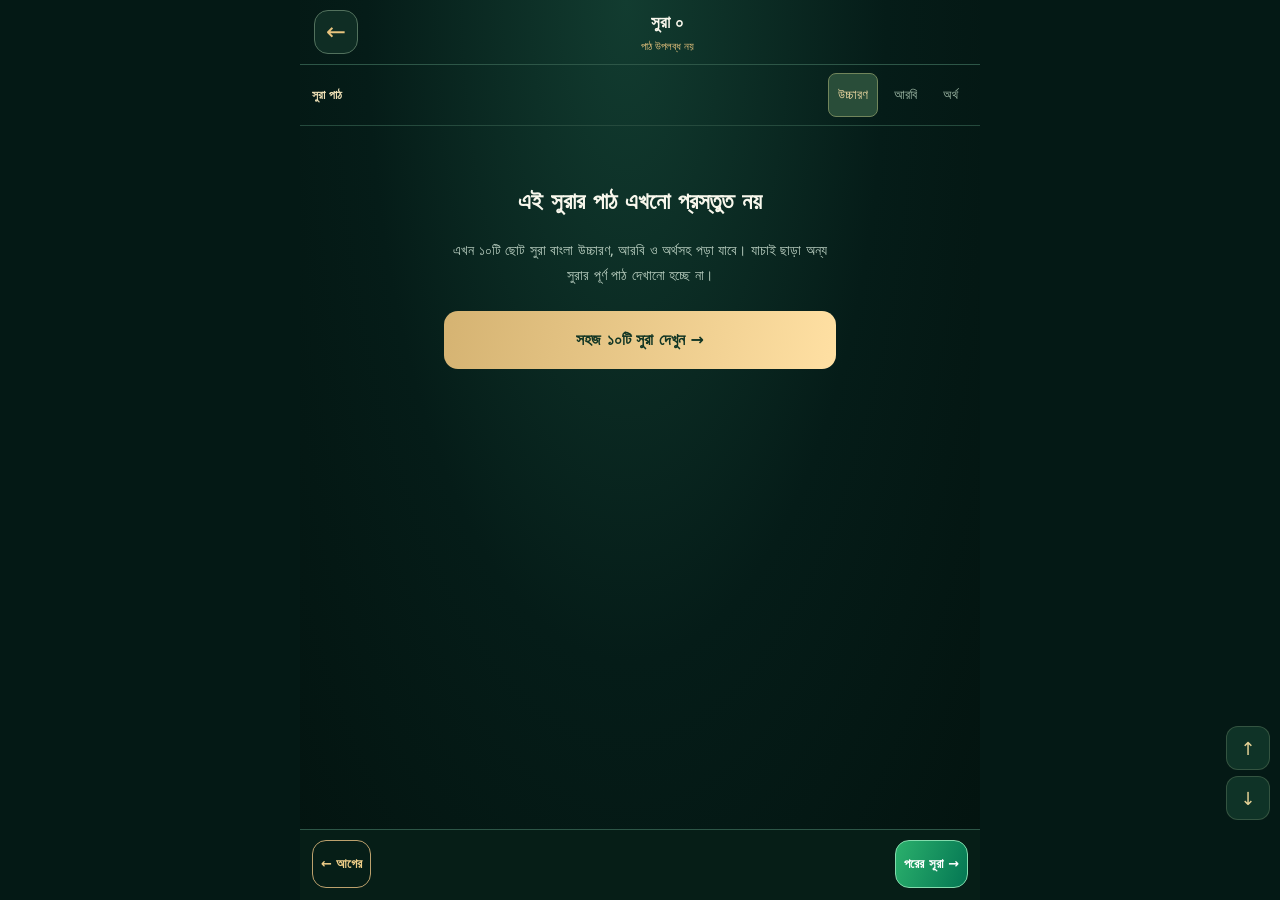
==== commit 2da6261c: "fix(phase3): add accessible retry action for Quran network errors and shared final reader styles" ====
--- a/reader.html
+++ b/reader.html
@@ -27,7 +27,7 @@
 .footer #next{grid-column:3}
 .footer #prev,.footer #next{padding:0 8px;text-align:center;line-height:1.3;min-width:0}
 @media (max-width:365px){.footer #prev,.footer #next{font-size:12px;padding:0 5px}}
-</style><link rel="stylesheet" href="./phase2-experience.css?v=1.0.0"></head><body><div class="reader"><header class="top"><a class="back" id="back" href="./?view=quran" aria-label="কুরআন তালিকায় ফিরুন">←</a><div class="heading"><strong id="heading">সুরা</strong><small id="info"></small></div><button class="size" id="size" aria-label="লেখা বড় বা ছোট করুন">A+</button></header><div class="modes" id="modes" role="tablist" aria-label="সুরা পাঠের ধরন"><span class="primary">সুরা পাঠ</span><button role="tab" aria-selected="true" data-mode="bn">উচ্চারণ</button><button role="tab" aria-selected="false" data-mode="ar">আরবি</button><button role="tab" aria-selected="false" data-mode="meaning">অর্থ</button></div><main class="scroll" id="scroll" tabindex="0" aria-label="সুরার পাঠ"><div id="readerBody"></div></main><div class="tools"><button id="up" aria-label="পাঠ উপরে স্ক্রল করুন">↑</button><button id="down" aria-label="পাঠ নিচে স্ক্রল করুন">↓</button></div><footer class="footer" id="footer"><a id="prev" class="previous" href="./?view=quran">← আগের</a><span class="position" id="position"></span><a id="next" class="next" href="./?view=quran">পরের সূরা →</a></footer><a id="backFoot" hidden href="./?view=quran">ফিরুন</a></div><script id="surah-data" type="application/json">[{"n":103,"title":"সুরা আল-আসর","ayat":3,"pron":"বিসমিল্লাহির রাহমানির রাহীম।\n\nওয়াল আসর।\nইন্নাল ইনসানা লাফী খুসর।\nইল্লাল্লাযীনা আমানূ ওয়া আমিলুস সালিহাতি, ওয়া তাওয়াসাও বিল হাক্কি, ওয়া তাওয়াসাও বিস সাবর।","arabic":["وَالْعَصْرِ","إِنَّ الْإِنْسَانَ لَفِي خُسْرٍ","إِلَّا الَّذِينَ آمَنُوا وَعَمِلُوا الصَّالِحَاتِ وَتَوَاصَوْا بِالْحَقِّ وَتَوَاصَوْا بِالصَّبْرِ"],"meaning":["সময়ের শপথ।","নিশ্চয়ই মানুষ ক্ষতির মধ্যে রয়েছে।","তবে তারা নয়, যারা ঈমান এনেছে, সৎকাজ করেছে এবং পরস্পরকে সত্য ও ধৈর্যের উপদেশ দিয়েছে।"]},{"n":105,"title":"সুরা আল-ফিল","ayat":5,"pron":"বিসমিল্লাহির রাহমানির রাহীম।\n\nআলাম তারা কাইফা ফা‘আলা রাব্বুকা বিআসহাবিল ফীল।\nআলাম ইয়াজ‘আল কাইদাহুম ফী তাদলীল।\nওয়া আরসালা আলাইহিম তাইরান আবাবীল।\nতারমীহিম বিহিজারাতিম মিন সিজ্জীল।\nফাজা‘আলাহুম কা‘আসফিম মা‘কূল।","arabic":["أَلَمْ تَرَ كَيْفَ فَعَلَ رَبُّكَ بِأَصْحَابِ الْفِيلِ","أَلَمْ يَجْعَلْ كَيْدَهُمْ فِي تَضْلِيلٍ","وَأَرْسَلَ عَلَيْهِمْ طَيْرًا أَبَابِيلَ","تَرْمِيهِمْ بِحِجَارَةٍ مِنْ سِجِّيلٍ","فَجَعَلَهُمْ كَعَصْفٍ مَأْكُولٍ"],"meaning":["আপনি কি দেখেননি, আপনার রব হাতিওয়ালাদের সঙ্গে কী করেছিলেন?","তিনি কি তাদের ষড়যন্ত্র ব্যর্থ করে দেননি?","আর তাদের ওপর ঝাঁকে ঝাঁকে পাখি পাঠিয়েছিলেন।","সেগুলো তাদের ওপর পোড়ামাটির পাথর নিক্ষেপ করছিল।","অতঃপর তিনি তাদের চিবানো খড়কুটোর মতো করে দিয়েছিলেন।"]},{"n":106,"title":"সুরা কুরাইশ","ayat":4,"pron":"বিসমিল্লাহির রাহমানির রাহীম।\n\nলি-ঈলাফি কুরাইশ।\nঈলাফিহিম রিহলাতাশ শিতাই ওয়াস সাইফ।\nফালইয়া‘বুদূ রাব্বা হাযাল বাইত।\nআল্লাযী আত‘আমাহুম মিন জূ‘ইঁ ওয়া আমানাহুম মিন খাওফ।","arabic":["لِإِيلَافِ قُرَيْشٍ","إِيلَافِهِمْ رِحْلَةَ الشِّتَاءِ وَالصَّيْفِ","فَلْيَعْبُدُوا رَبَّ هَٰذَا الْبَيْتِ","الَّذِي أَطْعَمَهُمْ مِنْ جُوعٍ وَآمَنَهُمْ مِنْ خَوْفٍ"],"meaning":["কুরাইশদের অভ্যস্ততার কারণে,","তাদের শীত ও গ্রীষ্মের সফরে অভ্যস্ত থাকার কারণে,","তারা যেন এই ঘরের (কাবার) রবের ইবাদত করে,","যিনি ক্ষুধায় তাদের খাদ্য দিয়েছেন এবং ভয় থেকে নিরাপদ করেছেন।"]},{"n":107,"title":"সুরা আল-মাউন","ayat":7,"pron":"বিসমিল্লাহির রাহমানির রাহীম।\n\nআরাআইতাল্লাযী ইউকাযযিবু বিদ্দীন।\nফাযালিকাল্লাযী ইয়াদুউল ইয়াতীম।\nওয়ালা ইয়াহুদ্দু আলা তা‘আমিল মিসকীন।\nফাওয়াইলুল লিল মুসাল্লীন।\nআল্লাযীনা হুম আন সালাতিহিম সাহূন।\nআল্লাযীনা হুম ইউরাঊন।\nওয়া ইয়ামনা‘ঊনাল মা‘ঊন।","arabic":["أَرَأَيْتَ الَّذِي يُكَذِّبُ بِالدِّينِ","فَذَٰلِكَ الَّذِي يَدُعُّ الْيَتِيمَ","وَلَا يَحُضُّ عَلَىٰ طَعَامِ الْمِسْكِينِ","فَوَيْلٌ لِلْمُصَلِّينَ","الَّذِينَ هُمْ عَنْ صَلَاتِهِمْ سَاهُونَ","الَّذِينَ هُمْ يُرَاءُونَ","وَيَمْنَعُونَ الْمَاعُونَ"],"meaning":["আপনি কি তাকে দেখেছেন, যে প্রতিদান দিবসকে অস্বীকার করে?","সেই তো এতিমকে কঠোরভাবে তাড়িয়ে দেয়,","এবং মিসকিনকে খাবার দিতে উৎসাহিত করে না।","অতএব দুর্ভোগ সেসব নামাজির জন্য,","যারা নিজেদের নামাজ সম্পর্কে উদাসীন,","যারা লোক দেখানোর জন্য কাজ করে,","এবং ছোটখাটো প্রয়োজনীয় সাহায্যও আটকে রাখে।"]},{"n":108,"title":"সুরা আল-কাউসার","ayat":3,"pron":"বিসমিল্লাহির রাহমানির রাহীম।\n\nইন্না আ‘তাইনা কাল-কাউসার।\nফাসাল্লি লিরাব্বিকা ওয়ানহার।\nইন্না শানিআকা হুওয়াল আবতার।","arabic":["إِنَّا أَعْطَيْنَاكَ الْكَوْثَرَ","فَصَلِّ لِرَبِّكَ وَانْحَرْ","إِنَّ شَانِئَكَ هُوَ الْأَبْتَرُ"],"meaning":["নিশ্চয়ই আমি আপনাকে আল-কাউসার (অঢেল কল্যাণ) দান করেছি।","তাই আপনার রবের জন্য নামাজ পড়ুন এবং কুরবানি করুন।","নিশ্চয়ই আপনার বিদ্বেষীই কল্যাণ থেকে বিচ্ছিন্ন।"]},{"n":109,"title":"সুরা আল-কাফিরুন","ayat":6,"pron":"বিসমিল্লাহির রাহমানির রাহীম।\n\nকুল ইয়া আইয়ুহাল কাফিরূন।\nলা আ‘বুদু মা তা‘বুদূন।\nওয়ালা আনতুম আবিদূনা মা আ‘বুদ।\nওয়ালা আনা আবিদুম মা আবাদতুম।\nওয়ালা আনতুম আবিদূনা মা আ‘বুদ।\nলাকুম দীনুকুম ওয়ালিয়া দীন।","arabic":["قُلْ يَا أَيُّهَا الْكَافِرُونَ","لَا أَعْبُدُ مَا تَعْبُدُونَ","وَلَا أَنْتُمْ عَابِدُونَ مَا أَعْبُدُ","وَلَا أَنَا عَابِدٌ مَا عَبَدْتُمْ","وَلَا أَنْتُمْ عَابِدُونَ مَا أَعْبُدُ","لَكُمْ دِينُكُمْ وَلِيَ دِينِ"],"meaning":["বলুন, হে অবিশ্বাসীরা,","তোমরা যার ইবাদত কর, আমি তার ইবাদত করি না।","আর আমি যার ইবাদত করি, তোমরাও তাঁর ইবাদত কর না।","তোমরা যার ইবাদত করেছ, আমি তার ইবাদতকারী নই।","আর আমি যার ইবাদত করি, তোমরাও তাঁর ইবাদতকারী নও।","তোমাদের ধর্ম তোমাদের জন্য এবং আমার ধর্ম আমার জন্য।"]},{"n":110,"title":"সুরা আন-নাসর","ayat":3,"pron":"বিসমিল্লাহির রাহমানির রাহীম।\n\nইযা জা-আ নাসরুল্লাহি ওয়াল ফাতহ।\nওয়া রাআইতান নাসা ইয়াদখুলূনা ফী দীনিল্লাহি আফওয়াজা।\nফাসাব্বিহ বিহামদি রাব্বিকা ওয়াস্তাগফিরহু, ইন্নাহু কানা তাওয়াবা।","arabic":["إِذَا جَاءَ نَصْرُ اللَّهِ وَالْفَتْحُ","وَرَأَيْتَ النَّاسَ يَدْخُلُونَ فِي دِينِ اللَّهِ أَفْوَاجًا","فَسَبِّحْ بِحَمْدِ رَبِّكَ وَاسْتَغْفِرْهُ إِنَّهُ كَانَ تَوَّابًا"],"meaning":["যখন আল্লাহর সাহায্য ও বিজয় আসবে,","আর আপনি দেখবেন মানুষ দলে দলে আল্লাহর দ্বীনে প্রবেশ করছে,","তখন আপনার রবের প্রশংসাসহ তাঁর পবিত্রতা ঘোষণা করুন এবং তাঁর কাছে ক্ষমা চান। নিশ্চয়ই তিনি তওবা কবুলকারী।"]},{"n":112,"title":"সুরা আল-ইখলাস","ayat":4,"pron":"বিসমিল্লাহির রাহমানির রাহীম।\n\nকুল হুওয়াল্লাহু আহাদ।\nআল্লাহুস সামাদ।\nলাম ইয়ালিদ ওয়ালাম ইউলাদ।\nওয়ালাম ইয়াকুল্লাহু কুফুওয়ান আহাদ।","arabic":["قُلْ هُوَ اللَّهُ أَحَدٌ","اللَّهُ الصَّمَدُ","لَمْ يَلِدْ وَلَمْ يُولَدْ","وَلَمْ يَكُنْ لَهُ كُفُوًا أَحَدٌ"],"meaning":["বলুন, তিনি আল্লাহ—এক ও অদ্বিতীয়।","আল্লাহ অমুখাপেক্ষী, সকলেই তাঁর মুখাপেক্ষী।","তিনি কাউকে জন্ম দেননি এবং তাঁকেও জন্ম দেওয়া হয়নি।","আর তাঁর সমকক্ষ কেউ নেই।"]},{"n":113,"title":"সুরা আল-ফালাক","ayat":5,"pron":"বিসমিল্লাহির রাহমানির রাহীম।\n\nকুল আউযু বিরাব্বিল ফালাক।\nমিন শাররি মা খালাক।\nওয়া মিন শাররি গাসিকিন ইযা ওয়াকাব।\nওয়া মিন শাররিন নাফ্ফাছাতি ফিল উকাদ।\nওয়া মিন শাররি হাসিদিন ইযা হাসাদ।","arabic":["قُلْ أَعُوذُ بِرَبِّ الْفَلَقِ","مِنْ شَرِّ مَا خَلَقَ","وَمِنْ شَرِّ غَاسِقٍ إِذَا وَقَبَ","وَمِنْ شَرِّ النَّفَّاثَاتِ فِي الْعُقَدِ","وَمِنْ شَرِّ حَاسِدٍ إِذَا حَسَدَ"],"meaning":["বলুন, আমি আশ্রয় চাই প্রভাতের রবের কাছে,","তিনি যা সৃষ্টি করেছেন, তার অনিষ্ট থেকে,","এবং অন্ধকার রাতের অনিষ্ট থেকে, যখন তা ছড়িয়ে পড়ে,","আর গিরায় ফুঁদানকারীদের অনিষ্ট থেকে,","এবং হিংসুকের অনিষ্ট থেকে, যখন সে হিংসা করে।"]},{"n":114,"title":"সুরা আন-নাস","ayat":6,"pron":"বিসমিল্লাহির রাহমানির রাহীম।\n\nকুল আউযু বিরাব্বিন নাস।\nমালিকিন নাস।\nইলাহিন নাস।\nমিন শাররিল ওয়াসওয়াসিল খান্নাস।\nআল্লাযী ইউওয়াসউইসু ফী সুদূরিন নাস।\nমিনাল জিন্নাতি ওয়ান নাস।","arabic":["قُلْ أَعُوذُ بِرَبِّ النَّاسِ","مَلِكِ النَّاسِ","إِلَٰهِ النَّاسِ","مِنْ شَرِّ الْوَسْوَاسِ الْخَنَّاسِ","الَّذِي يُوَسْوِسُ فِي صُدُورِ النَّاسِ","مِنَ الْجِنَّةِ وَالنَّاسِ"],"meaning":["বলুন, আমি আশ্রয় চাই মানুষের রবের কাছে,","মানুষের অধিপতির কাছে,","মানুষের উপাস্যের কাছে,","সেই আত্মগোপনকারী কুমন্ত্রণাদাতার অনিষ্ট থেকে,","যে মানুষের অন্তরে কুমন্ত্রণা দেয়,","জিন ও মানুষের মধ্য থেকে।"]}]</script><script>
+</style><link rel="stylesheet" href="./phase2-experience.css?v=1.0.0"><link rel="stylesheet" href="./phase3-polish.css?v=1.0.0"></head><body><div class="reader"><header class="top"><a class="back" id="back" href="./?view=quran" aria-label="কুরআন তালিকায় ফিরুন">←</a><div class="heading"><strong id="heading">সুরা</strong><small id="info"></small></div><button class="size" id="size" aria-label="লেখা বড় বা ছোট করুন">A+</button></header><div class="modes" id="modes" role="tablist" aria-label="সুরা পাঠের ধরন"><span class="primary">সুরা পাঠ</span><button role="tab" aria-selected="true" data-mode="bn">উচ্চারণ</button><button role="tab" aria-selected="false" data-mode="ar">আরবি</button><button role="tab" aria-selected="false" data-mode="meaning">অর্থ</button></div><main class="scroll" id="scroll" tabindex="0" aria-label="সুরার পাঠ"><div id="readerBody"></div></main><div class="tools"><button id="up" aria-label="পাঠ উপরে স্ক্রল করুন">↑</button><button id="down" aria-label="পাঠ নিচে স্ক্রল করুন">↓</button></div><footer class="footer" id="footer"><a id="prev" class="previous" href="./?view=quran">← আগের</a><span class="position" id="position"></span><a id="next" class="next" href="./?view=quran">পরের সূরা →</a></footer><a id="backFoot" hidden href="./?view=quran">ফিরুন</a></div><script id="surah-data" type="application/json">[{"n":103,"title":"সুরা আল-আসর","ayat":3,"pron":"বিসমিল্লাহির রাহমানির রাহীম।\n\nওয়াল আসর।\nইন্নাল ইনসানা লাফী খুসর।\nইল্লাল্লাযীনা আমানূ ওয়া আমিলুস সালিহাতি, ওয়া তাওয়াসাও বিল হাক্কি, ওয়া তাওয়াসাও বিস সাবর।","arabic":["وَالْعَصْرِ","إِنَّ الْإِنْسَانَ لَفِي خُسْرٍ","إِلَّا الَّذِينَ آمَنُوا وَعَمِلُوا الصَّالِحَاتِ وَتَوَاصَوْا بِالْحَقِّ وَتَوَاصَوْا بِالصَّبْرِ"],"meaning":["সময়ের শপথ।","নিশ্চয়ই মানুষ ক্ষতির মধ্যে রয়েছে।","তবে তারা নয়, যারা ঈমান এনেছে, সৎকাজ করেছে এবং পরস্পরকে সত্য ও ধৈর্যের উপদেশ দিয়েছে।"]},{"n":105,"title":"সুরা আল-ফিল","ayat":5,"pron":"বিসমিল্লাহির রাহমানির রাহীম।\n\nআলাম তারা কাইফা ফা‘আলা রাব্বুকা বিআসহাবিল ফীল।\nআলাম ইয়াজ‘আল কাইদাহুম ফী তাদলীল।\nওয়া আরসালা আলাইহিম তাইরান আবাবীল।\nতারমীহিম বিহিজারাতিম মিন সিজ্জীল।\nফাজা‘আলাহুম কা‘আসফিম মা‘কূল।","arabic":["أَلَمْ تَرَ كَيْفَ فَعَلَ رَبُّكَ بِأَصْحَابِ الْفِيلِ","أَلَمْ يَجْعَلْ كَيْدَهُمْ فِي تَضْلِيلٍ","وَأَرْسَلَ عَلَيْهِمْ طَيْرًا أَبَابِيلَ","تَرْمِيهِمْ بِحِجَارَةٍ مِنْ سِجِّيلٍ","فَجَعَلَهُمْ كَعَصْفٍ مَأْكُولٍ"],"meaning":["আপনি কি দেখেননি, আপনার রব হাতিওয়ালাদের সঙ্গে কী করেছিলেন?","তিনি কি তাদের ষড়যন্ত্র ব্যর্থ করে দেননি?","আর তাদের ওপর ঝাঁকে ঝাঁকে পাখি পাঠিয়েছিলেন।","সেগুলো তাদের ওপর পোড়ামাটির পাথর নিক্ষেপ করছিল।","অতঃপর তিনি তাদের চিবানো খড়কুটোর মতো করে দিয়েছিলেন।"]},{"n":106,"title":"সুরা কুরাইশ","ayat":4,"pron":"বিসমিল্লাহির রাহমানির রাহীম।\n\nলি-ঈলাফি কুরাইশ।\nঈলাফিহিম রিহলাতাশ শিতাই ওয়াস সাইফ।\nফালইয়া‘বুদূ রাব্বা হাযাল বাইত।\nআল্লাযী আত‘আমাহুম মিন জূ‘ইঁ ওয়া আমানাহুম মিন খাওফ।","arabic":["لِإِيلَافِ قُرَيْشٍ","إِيلَافِهِمْ رِحْلَةَ الشِّتَاءِ وَالصَّيْفِ","فَلْيَعْبُدُوا رَبَّ هَٰذَا الْبَيْتِ","الَّذِي أَطْعَمَهُمْ مِنْ جُوعٍ وَآمَنَهُمْ مِنْ خَوْفٍ"],"meaning":["কুরাইশদের অভ্যস্ততার কারণে,","তাদের শীত ও গ্রীষ্মের সফরে অভ্যস্ত থাকার কারণে,","তারা যেন এই ঘরের (কাবার) রবের ইবাদত করে,","যিনি ক্ষুধায় তাদের খাদ্য দিয়েছেন এবং ভয় থেকে নিরাপদ করেছেন।"]},{"n":107,"title":"সুরা আল-মাউন","ayat":7,"pron":"বিসমিল্লাহির রাহমানির রাহীম।\n\nআরাআইতাল্লাযী ইউকাযযিবু বিদ্দীন।\nফাযালিকাল্লাযী ইয়াদুউল ইয়াতীম।\nওয়ালা ইয়াহুদ্দু আলা তা‘আমিল মিসকীন।\nফাওয়াইলুল লিল মুসাল্লীন।\nআল্লাযীনা হুম আন সালাতিহিম সাহূন।\nআল্লাযীনা হুম ইউরাঊন।\nওয়া ইয়ামনা‘ঊনাল মা‘ঊন।","arabic":["أَرَأَيْتَ الَّذِي يُكَذِّبُ بِالدِّينِ","فَذَٰلِكَ الَّذِي يَدُعُّ الْيَتِيمَ","وَلَا يَحُضُّ عَلَىٰ طَعَامِ الْمِسْكِينِ","فَوَيْلٌ لِلْمُصَلِّينَ","الَّذِينَ هُمْ عَنْ صَلَاتِهِمْ سَاهُونَ","الَّذِينَ هُمْ يُرَاءُونَ","وَيَمْنَعُونَ الْمَاعُونَ"],"meaning":["আপনি কি তাকে দেখেছেন, যে প্রতিদান দিবসকে অস্বীকার করে?","সেই তো এতিমকে কঠোরভাবে তাড়িয়ে দেয়,","এবং মিসকিনকে খাবার দিতে উৎসাহিত করে না।","অতএব দুর্ভোগ সেসব নামাজির জন্য,","যারা নিজেদের নামাজ সম্পর্কে উদাসীন,","যারা লোক দেখানোর জন্য কাজ করে,","এবং ছোটখাটো প্রয়োজনীয় সাহায্যও আটকে রাখে।"]},{"n":108,"title":"সুরা আল-কাউসার","ayat":3,"pron":"বিসমিল্লাহির রাহমানির রাহীম।\n\nইন্না আ‘তাইনা কাল-কাউসার।\nফাসাল্লি লিরাব্বিকা ওয়ানহার।\nইন্না শানিআকা হুওয়াল আবতার।","arabic":["إِنَّا أَعْطَيْنَاكَ الْكَوْثَرَ","فَصَلِّ لِرَبِّكَ وَانْحَرْ","إِنَّ شَانِئَكَ هُوَ الْأَبْتَرُ"],"meaning":["নিশ্চয়ই আমি আপনাকে আল-কাউসার (অঢেল কল্যাণ) দান করেছি।","তাই আপনার রবের জন্য নামাজ পড়ুন এবং কুরবানি করুন।","নিশ্চয়ই আপনার বিদ্বেষীই কল্যাণ থেকে বিচ্ছিন্ন।"]},{"n":109,"title":"সুরা আল-কাফিরুন","ayat":6,"pron":"বিসমিল্লাহির রাহমানির রাহীম।\n\nকুল ইয়া আইয়ুহাল কাফিরূন।\nলা আ‘বুদু মা তা‘বুদূন।\nওয়ালা আনতুম আবিদূনা মা আ‘বুদ।\nওয়ালা আনা আবিদুম মা আবাদতুম।\nওয়ালা আনতুম আবিদূনা মা আ‘বুদ।\nলাকুম দীনুকুম ওয়ালিয়া দীন।","arabic":["قُلْ يَا أَيُّهَا الْكَافِرُونَ","لَا أَعْبُدُ مَا تَعْبُدُونَ","وَلَا أَنْتُمْ عَابِدُونَ مَا أَعْبُدُ","وَلَا أَنَا عَابِدٌ مَا عَبَدْتُمْ","وَلَا أَنْتُمْ عَابِدُونَ مَا أَعْبُدُ","لَكُمْ دِينُكُمْ وَلِيَ دِينِ"],"meaning":["বলুন, হে অবিশ্বাসীরা,","তোমরা যার ইবাদত কর, আমি তার ইবাদত করি না।","আর আমি যার ইবাদত করি, তোমরাও তাঁর ইবাদত কর না।","তোমরা যার ইবাদত করেছ, আমি তার ইবাদতকারী নই।","আর আমি যার ইবাদত করি, তোমরাও তাঁর ইবাদতকারী নও।","তোমাদের ধর্ম তোমাদের জন্য এবং আমার ধর্ম আমার জন্য।"]},{"n":110,"title":"সুরা আন-নাসর","ayat":3,"pron":"বিসমিল্লাহির রাহমানির রাহীম।\n\nইযা জা-আ নাসরুল্লাহি ওয়াল ফাতহ।\nওয়া রাআইতান নাসা ইয়াদখুলূনা ফী দীনিল্লাহি আফওয়াজা।\nফাসাব্বিহ বিহামদি রাব্বিকা ওয়াস্তাগফিরহু, ইন্নাহু কানা তাওয়াবা।","arabic":["إِذَا جَاءَ نَصْرُ اللَّهِ وَالْفَتْحُ","وَرَأَيْتَ النَّاسَ يَدْخُلُونَ فِي دِينِ اللَّهِ أَفْوَاجًا","فَسَبِّحْ بِحَمْدِ رَبِّكَ وَاسْتَغْفِرْهُ إِنَّهُ كَانَ تَوَّابًا"],"meaning":["যখন আল্লাহর সাহায্য ও বিজয় আসবে,","আর আপনি দেখবেন মানুষ দলে দলে আল্লাহর দ্বীনে প্রবেশ করছে,","তখন আপনার রবের প্রশংসাসহ তাঁর পবিত্রতা ঘোষণা করুন এবং তাঁর কাছে ক্ষমা চান। নিশ্চয়ই তিনি তওবা কবুলকারী।"]},{"n":112,"title":"সুরা আল-ইখলাস","ayat":4,"pron":"বিসমিল্লাহির রাহমানির রাহীম।\n\nকুল হুওয়াল্লাহু আহাদ।\nআল্লাহুস সামাদ।\nলাম ইয়ালিদ ওয়ালাম ইউলাদ।\nওয়ালাম ইয়াকুল্লাহু কুফুওয়ান আহাদ।","arabic":["قُلْ هُوَ اللَّهُ أَحَدٌ","اللَّهُ الصَّمَدُ","لَمْ يَلِدْ وَلَمْ يُولَدْ","وَلَمْ يَكُنْ لَهُ كُفُوًا أَحَدٌ"],"meaning":["বলুন, তিনি আল্লাহ—এক ও অদ্বিতীয়।","আল্লাহ অমুখাপেক্ষী, সকলেই তাঁর মুখাপেক্ষী।","তিনি কাউকে জন্ম দেননি এবং তাঁকেও জন্ম দেওয়া হয়নি।","আর তাঁর সমকক্ষ কেউ নেই।"]},{"n":113,"title":"সুরা আল-ফালাক","ayat":5,"pron":"বিসমিল্লাহির রাহমানির রাহীম।\n\nকুল আউযু বিরাব্বিল ফালাক।\nমিন শাররি মা খালাক।\nওয়া মিন শাররি গাসিকিন ইযা ওয়াকাব।\nওয়া মিন শাররিন নাফ্ফাছাতি ফিল উকাদ।\nওয়া মিন শাররি হাসিদিন ইযা হাসাদ।","arabic":["قُلْ أَعُوذُ بِرَبِّ الْفَلَقِ","مِنْ شَرِّ مَا خَلَقَ","وَمِنْ شَرِّ غَاسِقٍ إِذَا وَقَبَ","وَمِنْ شَرِّ النَّفَّاثَاتِ فِي الْعُقَدِ","وَمِنْ شَرِّ حَاسِدٍ إِذَا حَسَدَ"],"meaning":["বলুন, আমি আশ্রয় চাই প্রভাতের রবের কাছে,","তিনি যা সৃষ্টি করেছেন, তার অনিষ্ট থেকে,","এবং অন্ধকার রাতের অনিষ্ট থেকে, যখন তা ছড়িয়ে পড়ে,","আর গিরায় ফুঁদানকারীদের অনিষ্ট থেকে,","এবং হিংসুকের অনিষ্ট থেকে, যখন সে হিংসা করে।"]},{"n":114,"title":"সুরা আন-নাস","ayat":6,"pron":"বিসমিল্লাহির রাহমানির রাহীম।\n\nকুল আউযু বিরাব্বিন নাস।\nমালিকিন নাস।\nইলাহিন নাস।\nমিন শাররিল ওয়াসওয়াসিল খান্নাস।\nআল্লাযী ইউওয়াসউইসু ফী সুদূরিন নাস।\nমিনাল জিন্নাতি ওয়ান নাস।","arabic":["قُلْ أَعُوذُ بِرَبِّ النَّاسِ","مَلِكِ النَّاسِ","إِلَٰهِ النَّاسِ","مِنْ شَرِّ الْوَسْوَاسِ الْخَنَّاسِ","الَّذِي يُوَسْوِسُ فِي صُدُورِ النَّاسِ","مِنَ الْجِنَّةِ وَالنَّاسِ"],"meaning":["বলুন, আমি আশ্রয় চাই মানুষের রবের কাছে,","মানুষের অধিপতির কাছে,","মানুষের উপাস্যের কাছে,","সেই আত্মগোপনকারী কুমন্ত্রণাদাতার অনিষ্ট থেকে,","যে মানুষের অন্তরে কুমন্ত্রণা দেয়,","জিন ও মানুষের মধ্য থেকে।"]}]</script><script>
 const ALL=JSON.parse(document.getElementById('surah-data').textContent);
 const byNo=new Map(ALL.map(x=>[x.n,x]));
 const params=new URLSearchParams(location.search);
@@ -115,7 +115,7 @@
 mode='bn';draw();window.dispatchEvent(new Event('dhikr:surah-ready'));
 }).catch(()=>{mode='ar';const pronButton=modes.querySelector('[data-mode="bn"]');if(pronButton){pronButton.disabled=true;pronButton.title='এই সুরার বাংলা উচ্চারণ সাময়িকভাবে অনুপলব্ধ'}draw();info.textContent+=' · উচ্চারণ সাময়িকভাবে অনুপলব্ধ';window.dispatchEvent(new Event('dhikr:surah-ready'))});
 
-}).catch(()=>{target.innerHTML='<div class="pending"><p>এখন সুরার পাঠ লোড করা যাচ্ছে না। ইন্টারনেট সংযোগ পরীক্ষা করে আবার চেষ্টা করুন।</p><a href="https://quran.com/bn/'+no+'" target="_blank" rel="noopener">Quran.com-এ পড়ুন →</a></div>';window.dispatchEvent(new Event('dhikr:surah-failed'))});
+}).catch(()=>{target.innerHTML='<div class="pending" role="status"><p>এখন সুরার পাঠ লোড করা যাচ্ছে না। ইন্টারনেট সংযোগ পরীক্ষা করে আবার চেষ্টা করুন।</p><button type="button" class="reader-retry" id="reader-retry">আবার চেষ্টা করুন</button><a href="https://quran.com/bn/'+no+'" target="_blank" rel="noopener noreferrer">Quran.com-এ পড়ুন →</a></div>';document.getElementById('reader-retry')?.addEventListener('click',()=>location.reload());window.dispatchEvent(new Event('dhikr:surah-failed'))});
 })();
 </script>
 <script src="./reader-phase1.js?v=1.0.0" defer></script>
--- a/phase2-experience.css
+++ b/phase2-experience.css
@@ -28,6 +28,12 @@
 .p2-personal small{color:#b9d0bf;font-size:12px}
 .p2-personal>span:last-child{font-size:26px;color:#e5c880}
 .p2-home .ex-mini-title{margin:23px 2px 12px}
+.p2-home .ex-prayer-grid{grid-template-columns:repeat(2,minmax(0,1fr));gap:10px}
+.p2-home .ex-prayer-grid>.salah-tile-choice:last-child:nth-child(odd){grid-column:1/-1}
+.p2-home .ex-prayer-grid .ex-prayer-tile{min-height:92px}
+.p2-home .ex-prayer-grid .salah-learn-shortcut{font-size:13px;min-height:44px}
+.p2-home .ex-prayer-grid .salah-tile-choice .ex-prayer-tile:not(:disabled):after{content:"যিকির খুলুন ›";font-size:12px;font-weight:750;line-height:1.35;color:#f0d18a;margin-top:3px}
+.p2-home .ex-prayer-grid>.salah-tile-choice:last-child:nth-child(odd) .ex-prayer-tile{flex-direction:row;justify-content:center;gap:14px}
 .p2-home .ex-mini-title h2{font-size:18px}
 .p2-home .ex-mini-title button{min-height:44px;padding:9px 6px;font-size:13px}
 .p2-secondary-links{display:grid;grid-template-columns:1fr 1fr;gap:10px;margin:18px 0 0}
--- a/phase3-polish.css
+++ b/phase3-polish.css
@@ -0,0 +1,243 @@
+/* Phase 3: final legibility, keyboard access, safe areas and small-screen polish.
+   Uses system fonts only; keeps the established emerald / gold identity. */
+.p3-visually-hidden {
+  position:absolute!important;
+  width:1px!important;
+  height:1px!important;
+  padding:0!important;
+  margin:-1px!important;
+  overflow:hidden!important;
+  clip:rect(0,0,0,0)!important;
+  white-space:nowrap!important;
+  border:0!important;
+}
+:root {
+  --p3-focus: #ffe3a4;
+  --p3-muted: #c9d8cd;
+  --p3-reader-line: 1.9;
+}
+html { scroll-padding-bottom: calc(106px + env(safe-area-inset-bottom)); }
+body {
+  text-rendering: optimizeLegibility;
+  -webkit-font-smoothing: antialiased;
+}
+button, input, select, textarea { font: inherit; }
+button, a, input, select, summary { -webkit-tap-highlight-color: rgba(250,214,136,.18); }
+button:not(:disabled), a[href] { touch-action: manipulation; }
+:where(button,a[href],input,select,textarea,summary,[tabindex="0"]):focus-visible {
+  outline: 3px solid var(--p3-focus) !important;
+  outline-offset: 3px !important;
+}
+:where(.p2-home,.ex-view,.salah-shell,.geo-sheet,.ex-reader-content,.nt-reader-inner,.d21-reader-inner,.v2-focus-body) {
+  overflow-wrap: break-word;
+  word-break: normal;
+}
+:where(.p2-intro,.ex-page-title,.p2-record-tile,.p2-primary,.ex-prayer-info,.salah-unit) {
+  min-width: 0;
+}
+.p2-intro h1 { line-height: 1.48; letter-spacing: 0; }
+.p2-primary strong,.p2-personal strong,.p2-time-strip strong,.p2-record-tile strong {
+  line-height: 1.55;
+}
+.p2-status-row small,.p2-record-tile small,.p2-secondary-links small,.p2-personal small,.p2-eyebrow,.p2-time-strip small {
+  font-size: max(12px, .76rem);
+  line-height: 1.55;
+}
+.p2-record-tile span,.p2-note,.ex-footnote,.ex-more-list small,.ex-dua-row small {
+  font-size: max(12px, .75rem);
+  line-height: 1.7;
+}
+.p2-status-row strong,.p2-record-tile strong { font-variant-numeric: tabular-nums; }
+.p2-home .ex-prayer-grid .ex-prayer-status { font-size: max(12px, .75rem); }
+.p2-home .ex-prayer-grid .ex-prayer-info small { font-size: max(12px, .75rem); }
+.p2-home .salah-learn-shortcut { font-size: max(13px, .8125rem); }
+.p2-secondary-links>button { padding: 13px 12px; }
+.p2-secondary-links>button>span:nth-child(2) { overflow-wrap: anywhere; }
+.p2-history-head { flex-wrap: wrap; }
+.p2-history-head small { text-align: left; }
+.nav-in { gap: 1px; }
+.nav-btn { min-height: 52px !important; padding: 8px 2px !important; }
+.nav-btn>span:last-child { line-height: 1.35; font-size: max(11px, .7rem); }
+:where(.p2-home,.ex-view) .ex-mini-title button { min-height: 44px; }
+.p2-reader-standard .ex-reader-header,
+.p2-reader-standard .nt-reader-head,
+.p2-reader-standard .d21-reader-head,
+.p2-reader-standard .v2-focus-head { gap: 8px; }
+:where(.ex-reader,.nt-fullscreen,.d21-reader,.v2-focus-page,.v7-quran) {
+  max-height: 100dvh;
+}
+:where(.ex-reader-scroll,.nt-reading-scroll,.d21-reader-scroll,.v2-focus-reading,.v7-reading-scroll) {
+  min-height: 0;
+  overflow-y: auto;
+  overscroll-behavior: contain;
+  -webkit-overflow-scrolling: touch;
+}
+:where(.ex-reader-paper,.nt-reading-card,.d21-reading-paper,.v2-reading-paper,.v7-reading-text) p {
+  line-height: var(--p3-reader-line);
+  white-space: normal;
+  letter-spacing: normal;
+  overflow-wrap: break-word;
+  word-break: normal;
+}
+:where([lang="ar"],.v7-arabic-mode,.is-arabic) {
+  font-family: "Geeza Pro","Noto Naskh Arabic","Traditional Arabic",serif;
+  letter-spacing: normal;
+  word-spacing: normal;
+}
+:where(.v2-reading-paper.is-arabic,.d21-reading-paper.is-arabic,.v7-arabic-mode,[lang="ar"]):not(button) {
+  unicode-bidi: isolate;
+}
+.p2-dua-reader .ex-reader-content h1,
+.d21-reader-inner h1,
+.v2-focus-body h1,
+.nt-reader-inner h1 {
+  text-wrap: balance;
+  overflow-wrap: break-word;
+}
+.p2-reader-standard .ex-reader-dock,
+.p2-reader-standard .nt-reader-dock,
+.p2-reader-standard .d21-dock,
+.p2-reader-standard .v2-focus-dock {
+  flex-shrink: 0;
+}
+.p2-reader-tabs button,
+.d21-tabs button,
+.v2-focus-tabs button,
+.v7-secondary-modes button {
+  min-height: 44px;
+  line-height: 1.45;
+}
+.p3-network-banner {
+  display: flex;
+  align-items: flex-start;
+  gap: 12px;
+  border: 1px solid #a98946;
+  background: #342d1e;
+  color: #fbe8ba;
+  border-radius: 15px;
+  padding: 13px 14px;
+  margin: 10px 0 16px;
+}
+.p3-network-icon {
+  flex: 0 0 23px;
+  font-size: 19px;
+  line-height: 1.35;
+}
+.p3-network-copy { min-width: 0; flex: 1; }
+.p3-network-copy strong {
+  display:block;
+  font-size: 14px;
+  line-height: 1.5;
+}
+.p3-network-copy p {
+  font-size: 12px;
+  line-height: 1.7;
+  color: #efe0c2;
+  margin: 4px 0 0;
+}
+.p3-network-retry {
+  min-width: 62px;
+  min-height: 44px;
+  border: 1px solid #e0bb74;
+  border-radius: 11px;
+  padding: 7px 11px;
+  background: #584a2f;
+  color: #fff3d5;
+  font-size: 13px;
+  font-weight: 750;
+}
+.p3-network-banner[hidden]{display:none!important}
+#toast{
+  max-width: min(92vw, 520px);
+  overflow-wrap: break-word;
+  font-size: 14px;
+  line-height: 1.6;
+}
+.geo-sheet .p2-advanced summary { padding-block: 6px; }
+.geo-sheet .geo-gps,
+.geo-sheet .geo-keep,
+.geo-sheet .geo-method-apply,
+.geo-sheet .geo-results button { min-height: 44px; }
+.geo-sheet :where(input, select) { min-height: 48px; font-size: 16px; }
+.geo-overlay { padding-bottom: env(safe-area-inset-bottom); }
+.p2-dua-complete { min-height: 54px; line-height: 1.45; padding: 10px 12px; }
+@media (max-width: 360px) {
+  .p2-home .ex-prayer-grid {grid-template-columns: 1fr;}
+  .p2-home .ex-prayer-grid>.salah-tile-choice:last-child:nth-child(odd) { grid-column: auto; }
+  .p2-home .ex-prayer-grid .ex-prayer-tile { min-height: 74px; }
+  .p2-home .ex-prayer-grid .salah-tile-choice { display: grid; grid-template-columns: minmax(0,1fr) minmax(105px,auto); align-items:stretch; }
+  .p2-home .ex-prayer-grid .salah-learn-shortcut { min-height: 60px; align-self:stretch; }
+  .p2-home .ex-prayer-grid .salah-tile-choice .ex-prayer-tile { flex-direction: column; justify-content: center; }
+  .p2-secondary-links { grid-template-columns:1fr; }
+  .p2-status-row{grid-template-columns:1fr;}
+  .p2-status-row>div{min-height:75px;}
+  .p2-record-grid { grid-template-columns: 1fr; }
+  .p2-record-tile:last-child { grid-column:auto; }
+  .p2-record-tile{min-height:88px;}
+  .p2-intro h1 {font-size: 23px;}
+  .p2-primary{padding:14px 15px;}
+  .p2-reader-tabs button {font-size:13px;}
+  .d21-reader-inner {padding-inline:12px;}
+}
+@media (max-height: 620px) {
+  .p2-reader-standard .ex-reader-dock,
+  .p2-reader-standard .nt-reader-dock,
+  .p2-reader-standard .d21-dock,
+  .p2-reader-standard .v2-focus-dock {
+    max-height: 38dvh;
+    overflow-y: auto;
+  }
+  .p2-dua-reader .ex-reader-flower,
+  .d21-reader .d21-flower {display:none;}
+}
+@media (prefers-contrast: more) {
+  .p2-status-row>div,.p2-record-tile,.p2-personal,.p2-secondary-links>button {
+    border-color:#d9d5aa;
+  }
+  .nav-btn:not(.active) {color:#dfebdf!important}
+  .p2-record-tile small,.p2-record-tile span,.p2-secondary-links small {color:#e0eadd;}
+}
+@media (prefers-reduced-motion: reduce) {
+  *,*::before,*::after {
+    animation-duration: .01ms !important;
+    animation-iteration-count: 1 !important;
+    scroll-behavior: auto !important;
+    transition-duration: .01ms !important;
+  }
+}
+
+/* Standalone Qur'an reader: clear recovery and readable longer text. */
+.reader .reader-retry {
+  min-height:48px;
+  display:block;
+  width:100%;
+  border:1px solid #b9dfa7;
+  border-radius:13px;
+  background:#14784e;
+  color:#fff;
+  font-size:15px;
+  line-height:1.5;
+  font-weight:750;
+  margin:16px 0 10px;
+  padding:10px 13px;
+}
+.reader .pending p {font-size:14px;line-height:1.8;}
+.reader .pending a {min-height:46px;display:grid;place-items:center;}
+.reader .verse .words {word-break:normal;overflow-wrap:break-word;}
+.reader .verse .number {flex:0 0 32px;width:32px;height:32px;}
+.reader .heading strong {line-height:1.45;}
+.reader .modes button:focus-visible,
+.reader .reader-retry:focus-visible {outline:3px solid #ffe3a4;outline-offset:3px;}
+.reader .scroll:focus-visible {outline-offset:-4px;}
+.reader .modes button {flex:0 0 auto;}
+@media(max-width:360px) {
+  .reader .modes .primary {display:none;}
+  .reader .modes button {flex:1 1 0;min-width:0;}
+  .reader .footer #prev,.reader .footer #next {white-space:normal;line-height:1.45;}
+  .reader .footer {padding-inline:8px;gap:5px;}
+  .reader .verse{gap:9px;}
+  .reader .verses{padding-inline:12px;}
+}
+@media(max-height:590px) {
+  .reader .footer {max-height:44dvh;overflow-y:auto;}
+}
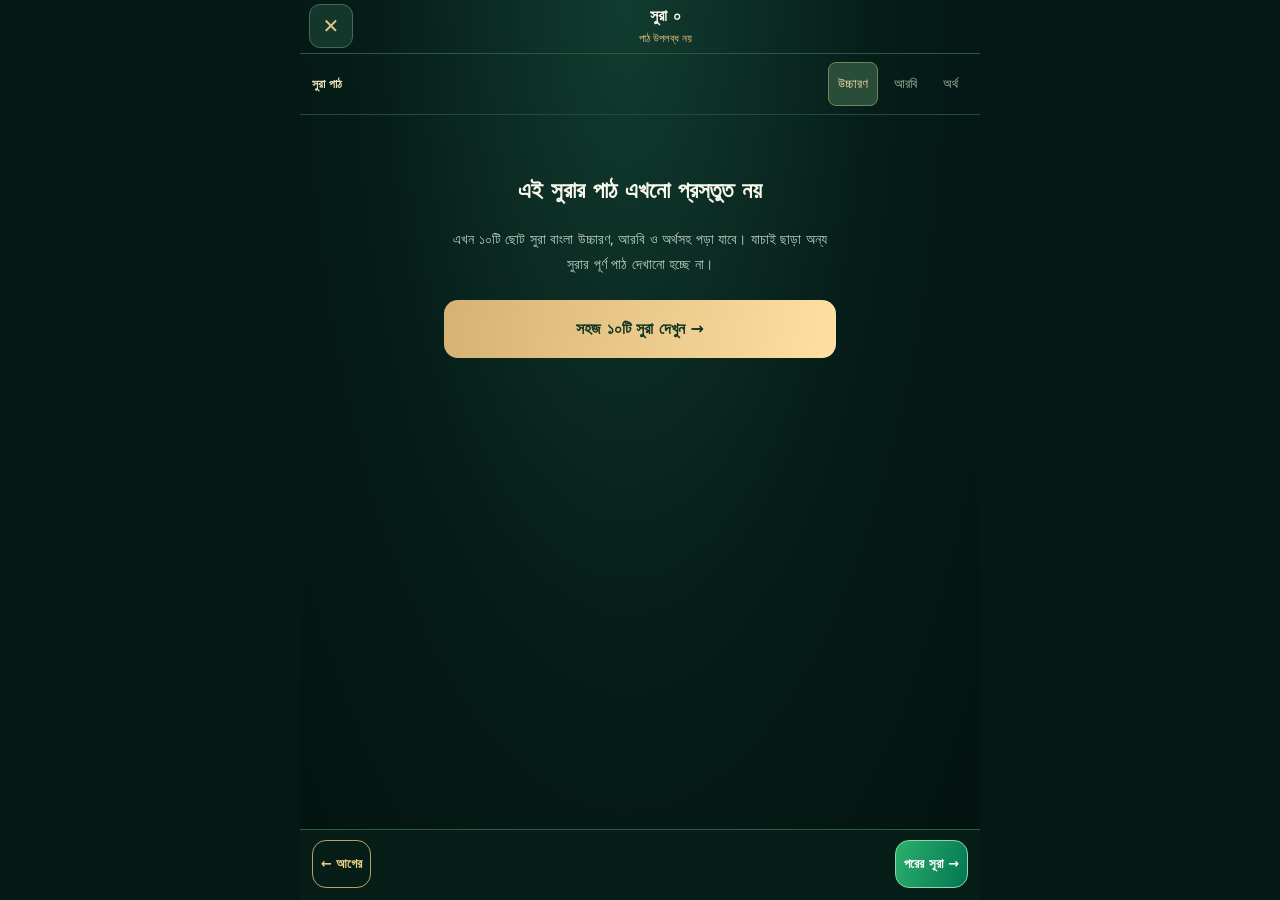
==== commit 2f8716f5: "ui(reader): change top back arrow to close X and load compact mobile reader revision" ====
--- a/reader.html
+++ b/reader.html
@@ -27,7 +27,7 @@
 .footer #next{grid-column:3}
 .footer #prev,.footer #next{padding:0 8px;text-align:center;line-height:1.3;min-width:0}
 @media (max-width:365px){.footer #prev,.footer #next{font-size:12px;padding:0 5px}}
-</style><link rel="stylesheet" href="./phase2-experience.css?v=1.0.0"><link rel="stylesheet" href="./phase3-polish.css?v=1.0.0"></head><body><div class="reader"><header class="top"><a class="back" id="back" href="./?view=quran" aria-label="কুরআন তালিকায় ফিরুন">←</a><div class="heading"><strong id="heading">সুরা</strong><small id="info"></small></div><button class="size" id="size" aria-label="লেখা বড় বা ছোট করুন">A+</button></header><div class="modes" id="modes" role="tablist" aria-label="সুরা পাঠের ধরন"><span class="primary">সুরা পাঠ</span><button role="tab" aria-selected="true" data-mode="bn">উচ্চারণ</button><button role="tab" aria-selected="false" data-mode="ar">আরবি</button><button role="tab" aria-selected="false" data-mode="meaning">অর্থ</button></div><main class="scroll" id="scroll" tabindex="0" aria-label="সুরার পাঠ"><div id="readerBody"></div></main><div class="tools"><button id="up" aria-label="পাঠ উপরে স্ক্রল করুন">↑</button><button id="down" aria-label="পাঠ নিচে স্ক্রল করুন">↓</button></div><footer class="footer" id="footer"><a id="prev" class="previous" href="./?view=quran">← আগের</a><span class="position" id="position"></span><a id="next" class="next" href="./?view=quran">পরের সূরা →</a></footer><a id="backFoot" hidden href="./?view=quran">ফিরুন</a></div><script id="surah-data" type="application/json">[{"n":103,"title":"সুরা আল-আসর","ayat":3,"pron":"বিসমিল্লাহির রাহমানির রাহীম।\n\nওয়াল আসর।\nইন্নাল ইনসানা লাফী খুসর।\nইল্লাল্লাযীনা আমানূ ওয়া আমিলুস সালিহাতি, ওয়া তাওয়াসাও বিল হাক্কি, ওয়া তাওয়াসাও বিস সাবর।","arabic":["وَالْعَصْرِ","إِنَّ الْإِنْسَانَ لَفِي خُسْرٍ","إِلَّا الَّذِينَ آمَنُوا وَعَمِلُوا الصَّالِحَاتِ وَتَوَاصَوْا بِالْحَقِّ وَتَوَاصَوْا بِالصَّبْرِ"],"meaning":["সময়ের শপথ।","নিশ্চয়ই মানুষ ক্ষতির মধ্যে রয়েছে।","তবে তারা নয়, যারা ঈমান এনেছে, সৎকাজ করেছে এবং পরস্পরকে সত্য ও ধৈর্যের উপদেশ দিয়েছে।"]},{"n":105,"title":"সুরা আল-ফিল","ayat":5,"pron":"বিসমিল্লাহির রাহমানির রাহীম।\n\nআলাম তারা কাইফা ফা‘আলা রাব্বুকা বিআসহাবিল ফীল।\nআলাম ইয়াজ‘আল কাইদাহুম ফী তাদলীল।\nওয়া আরসালা আলাইহিম তাইরান আবাবীল।\nতারমীহিম বিহিজারাতিম মিন সিজ্জীল।\nফাজা‘আলাহুম কা‘আসফিম মা‘কূল।","arabic":["أَلَمْ تَرَ كَيْفَ فَعَلَ رَبُّكَ بِأَصْحَابِ الْفِيلِ","أَلَمْ يَجْعَلْ كَيْدَهُمْ فِي تَضْلِيلٍ","وَأَرْسَلَ عَلَيْهِمْ طَيْرًا أَبَابِيلَ","تَرْمِيهِمْ بِحِجَارَةٍ مِنْ سِجِّيلٍ","فَجَعَلَهُمْ كَعَصْفٍ مَأْكُولٍ"],"meaning":["আপনি কি দেখেননি, আপনার রব হাতিওয়ালাদের সঙ্গে কী করেছিলেন?","তিনি কি তাদের ষড়যন্ত্র ব্যর্থ করে দেননি?","আর তাদের ওপর ঝাঁকে ঝাঁকে পাখি পাঠিয়েছিলেন।","সেগুলো তাদের ওপর পোড়ামাটির পাথর নিক্ষেপ করছিল।","অতঃপর তিনি তাদের চিবানো খড়কুটোর মতো করে দিয়েছিলেন।"]},{"n":106,"title":"সুরা কুরাইশ","ayat":4,"pron":"বিসমিল্লাহির রাহমানির রাহীম।\n\nলি-ঈলাফি কুরাইশ।\nঈলাফিহিম রিহলাতাশ শিতাই ওয়াস সাইফ।\nফালইয়া‘বুদূ রাব্বা হাযাল বাইত।\nআল্লাযী আত‘আমাহুম মিন জূ‘ইঁ ওয়া আমানাহুম মিন খাওফ।","arabic":["لِإِيلَافِ قُرَيْشٍ","إِيلَافِهِمْ رِحْلَةَ الشِّتَاءِ وَالصَّيْفِ","فَلْيَعْبُدُوا رَبَّ هَٰذَا الْبَيْتِ","الَّذِي أَطْعَمَهُمْ مِنْ جُوعٍ وَآمَنَهُمْ مِنْ خَوْفٍ"],"meaning":["কুরাইশদের অভ্যস্ততার কারণে,","তাদের শীত ও গ্রীষ্মের সফরে অভ্যস্ত থাকার কারণে,","তারা যেন এই ঘরের (কাবার) রবের ইবাদত করে,","যিনি ক্ষুধায় তাদের খাদ্য দিয়েছেন এবং ভয় থেকে নিরাপদ করেছেন।"]},{"n":107,"title":"সুরা আল-মাউন","ayat":7,"pron":"বিসমিল্লাহির রাহমানির রাহীম।\n\nআরাআইতাল্লাযী ইউকাযযিবু বিদ্দীন।\nফাযালিকাল্লাযী ইয়াদুউল ইয়াতীম।\nওয়ালা ইয়াহুদ্দু আলা তা‘আমিল মিসকীন।\nফাওয়াইলুল লিল মুসাল্লীন।\nআল্লাযীনা হুম আন সালাতিহিম সাহূন।\nআল্লাযীনা হুম ইউরাঊন।\nওয়া ইয়ামনা‘ঊনাল মা‘ঊন।","arabic":["أَرَأَيْتَ الَّذِي يُكَذِّبُ بِالدِّينِ","فَذَٰلِكَ الَّذِي يَدُعُّ الْيَتِيمَ","وَلَا يَحُضُّ عَلَىٰ طَعَامِ الْمِسْكِينِ","فَوَيْلٌ لِلْمُصَلِّينَ","الَّذِينَ هُمْ عَنْ صَلَاتِهِمْ سَاهُونَ","الَّذِينَ هُمْ يُرَاءُونَ","وَيَمْنَعُونَ الْمَاعُونَ"],"meaning":["আপনি কি তাকে দেখেছেন, যে প্রতিদান দিবসকে অস্বীকার করে?","সেই তো এতিমকে কঠোরভাবে তাড়িয়ে দেয়,","এবং মিসকিনকে খাবার দিতে উৎসাহিত করে না।","অতএব দুর্ভোগ সেসব নামাজির জন্য,","যারা নিজেদের নামাজ সম্পর্কে উদাসীন,","যারা লোক দেখানোর জন্য কাজ করে,","এবং ছোটখাটো প্রয়োজনীয় সাহায্যও আটকে রাখে।"]},{"n":108,"title":"সুরা আল-কাউসার","ayat":3,"pron":"বিসমিল্লাহির রাহমানির রাহীম।\n\nইন্না আ‘তাইনা কাল-কাউসার।\nফাসাল্লি লিরাব্বিকা ওয়ানহার।\nইন্না শানিআকা হুওয়াল আবতার।","arabic":["إِنَّا أَعْطَيْنَاكَ الْكَوْثَرَ","فَصَلِّ لِرَبِّكَ وَانْحَرْ","إِنَّ شَانِئَكَ هُوَ الْأَبْتَرُ"],"meaning":["নিশ্চয়ই আমি আপনাকে আল-কাউসার (অঢেল কল্যাণ) দান করেছি।","তাই আপনার রবের জন্য নামাজ পড়ুন এবং কুরবানি করুন।","নিশ্চয়ই আপনার বিদ্বেষীই কল্যাণ থেকে বিচ্ছিন্ন।"]},{"n":109,"title":"সুরা আল-কাফিরুন","ayat":6,"pron":"বিসমিল্লাহির রাহমানির রাহীম।\n\nকুল ইয়া আইয়ুহাল কাফিরূন।\nলা আ‘বুদু মা তা‘বুদূন।\nওয়ালা আনতুম আবিদূনা মা আ‘বুদ।\nওয়ালা আনা আবিদুম মা আবাদতুম।\nওয়ালা আনতুম আবিদূনা মা আ‘বুদ।\nলাকুম দীনুকুম ওয়ালিয়া দীন।","arabic":["قُلْ يَا أَيُّهَا الْكَافِرُونَ","لَا أَعْبُدُ مَا تَعْبُدُونَ","وَلَا أَنْتُمْ عَابِدُونَ مَا أَعْبُدُ","وَلَا أَنَا عَابِدٌ مَا عَبَدْتُمْ","وَلَا أَنْتُمْ عَابِدُونَ مَا أَعْبُدُ","لَكُمْ دِينُكُمْ وَلِيَ دِينِ"],"meaning":["বলুন, হে অবিশ্বাসীরা,","তোমরা যার ইবাদত কর, আমি তার ইবাদত করি না।","আর আমি যার ইবাদত করি, তোমরাও তাঁর ইবাদত কর না।","তোমরা যার ইবাদত করেছ, আমি তার ইবাদতকারী নই।","আর আমি যার ইবাদত করি, তোমরাও তাঁর ইবাদতকারী নও।","তোমাদের ধর্ম তোমাদের জন্য এবং আমার ধর্ম আমার জন্য।"]},{"n":110,"title":"সুরা আন-নাসর","ayat":3,"pron":"বিসমিল্লাহির রাহমানির রাহীম।\n\nইযা জা-আ নাসরুল্লাহি ওয়াল ফাতহ।\nওয়া রাআইতান নাসা ইয়াদখুলূনা ফী দীনিল্লাহি আফওয়াজা।\nফাসাব্বিহ বিহামদি রাব্বিকা ওয়াস্তাগফিরহু, ইন্নাহু কানা তাওয়াবা।","arabic":["إِذَا جَاءَ نَصْرُ اللَّهِ وَالْفَتْحُ","وَرَأَيْتَ النَّاسَ يَدْخُلُونَ فِي دِينِ اللَّهِ أَفْوَاجًا","فَسَبِّحْ بِحَمْدِ رَبِّكَ وَاسْتَغْفِرْهُ إِنَّهُ كَانَ تَوَّابًا"],"meaning":["যখন আল্লাহর সাহায্য ও বিজয় আসবে,","আর আপনি দেখবেন মানুষ দলে দলে আল্লাহর দ্বীনে প্রবেশ করছে,","তখন আপনার রবের প্রশংসাসহ তাঁর পবিত্রতা ঘোষণা করুন এবং তাঁর কাছে ক্ষমা চান। নিশ্চয়ই তিনি তওবা কবুলকারী।"]},{"n":112,"title":"সুরা আল-ইখলাস","ayat":4,"pron":"বিসমিল্লাহির রাহমানির রাহীম।\n\nকুল হুওয়াল্লাহু আহাদ।\nআল্লাহুস সামাদ।\nলাম ইয়ালিদ ওয়ালাম ইউলাদ।\nওয়ালাম ইয়াকুল্লাহু কুফুওয়ান আহাদ।","arabic":["قُلْ هُوَ اللَّهُ أَحَدٌ","اللَّهُ الصَّمَدُ","لَمْ يَلِدْ وَلَمْ يُولَدْ","وَلَمْ يَكُنْ لَهُ كُفُوًا أَحَدٌ"],"meaning":["বলুন, তিনি আল্লাহ—এক ও অদ্বিতীয়।","আল্লাহ অমুখাপেক্ষী, সকলেই তাঁর মুখাপেক্ষী।","তিনি কাউকে জন্ম দেননি এবং তাঁকেও জন্ম দেওয়া হয়নি।","আর তাঁর সমকক্ষ কেউ নেই।"]},{"n":113,"title":"সুরা আল-ফালাক","ayat":5,"pron":"বিসমিল্লাহির রাহমানির রাহীম।\n\nকুল আউযু বিরাব্বিল ফালাক।\nমিন শাররি মা খালাক।\nওয়া মিন শাররি গাসিকিন ইযা ওয়াকাব।\nওয়া মিন শাররিন নাফ্ফাছাতি ফিল উকাদ।\nওয়া মিন শাররি হাসিদিন ইযা হাসাদ।","arabic":["قُلْ أَعُوذُ بِرَبِّ الْفَلَقِ","مِنْ شَرِّ مَا خَلَقَ","وَمِنْ شَرِّ غَاسِقٍ إِذَا وَقَبَ","وَمِنْ شَرِّ النَّفَّاثَاتِ فِي الْعُقَدِ","وَمِنْ شَرِّ حَاسِدٍ إِذَا حَسَدَ"],"meaning":["বলুন, আমি আশ্রয় চাই প্রভাতের রবের কাছে,","তিনি যা সৃষ্টি করেছেন, তার অনিষ্ট থেকে,","এবং অন্ধকার রাতের অনিষ্ট থেকে, যখন তা ছড়িয়ে পড়ে,","আর গিরায় ফুঁদানকারীদের অনিষ্ট থেকে,","এবং হিংসুকের অনিষ্ট থেকে, যখন সে হিংসা করে।"]},{"n":114,"title":"সুরা আন-নাস","ayat":6,"pron":"বিসমিল্লাহির রাহমানির রাহীম।\n\nকুল আউযু বিরাব্বিন নাস।\nমালিকিন নাস।\nইলাহিন নাস।\nমিন শাররিল ওয়াসওয়াসিল খান্নাস।\nআল্লাযী ইউওয়াসউইসু ফী সুদূরিন নাস।\nমিনাল জিন্নাতি ওয়ান নাস।","arabic":["قُلْ أَعُوذُ بِرَبِّ النَّاسِ","مَلِكِ النَّاسِ","إِلَٰهِ النَّاسِ","مِنْ شَرِّ الْوَسْوَاسِ الْخَنَّاسِ","الَّذِي يُوَسْوِسُ فِي صُدُورِ النَّاسِ","مِنَ الْجِنَّةِ وَالنَّاسِ"],"meaning":["বলুন, আমি আশ্রয় চাই মানুষের রবের কাছে,","মানুষের অধিপতির কাছে,","মানুষের উপাস্যের কাছে,","সেই আত্মগোপনকারী কুমন্ত্রণাদাতার অনিষ্ট থেকে,","যে মানুষের অন্তরে কুমন্ত্রণা দেয়,","জিন ও মানুষের মধ্য থেকে।"]}]</script><script>
+</style><link rel="stylesheet" href="./phase2-experience.css?v=1.0.0"><link rel="stylesheet" href="./phase3-polish.css?v=1.0.0"><link rel="stylesheet" href="./quran-unified-reader.css?v=1.0.1"></head><body><div class="reader"><header class="top"><a class="back" id="back" href="./?view=quran" aria-label="পাঠ বন্ধ করে কুরআন তালিকায় ফিরুন">✕</a><div class="heading"><strong id="heading">সুরা</strong><small id="info"></small></div><button class="size" id="size" aria-label="লেখা বড় বা ছোট করুন">A+</button></header><div class="modes" id="modes" role="tablist" aria-label="সুরা পাঠের ধরন"><span class="primary">সুরা পাঠ</span><button role="tab" aria-selected="true" data-mode="bn">উচ্চারণ</button><button role="tab" aria-selected="false" data-mode="ar">আরবি</button><button role="tab" aria-selected="false" data-mode="meaning">অর্থ</button></div><main class="scroll" id="scroll" tabindex="0" aria-label="সুরার পাঠ"><div id="readerBody"></div></main><div class="tools"><button id="up" aria-label="পাঠ উপরে স্ক্রল করুন">↑</button><button id="down" aria-label="পাঠ নিচে স্ক্রল করুন">↓</button></div><footer class="footer" id="footer"><a id="prev" class="previous" href="./?view=quran">← আগের</a><span class="position" id="position"></span><a id="next" class="next" href="./?view=quran">পরের সূরা →</a></footer><a id="backFoot" hidden href="./?view=quran">ফিরুন</a></div><script id="surah-data" type="application/json">[{"n":103,"title":"সুরা আল-আসর","ayat":3,"pron":"বিসমিল্লাহির রাহমানির রাহীম।\n\nওয়াল আসর।\nইন্নাল ইনসানা লাফী খুসর।\nইল্লাল্লাযীনা আমানূ ওয়া আমিলুস সালিহাতি, ওয়া তাওয়াসাও বিল হাক্কি, ওয়া তাওয়াসাও বিস সাবর।","arabic":["وَالْعَصْرِ","إِنَّ الْإِنْسَانَ لَفِي خُسْرٍ","إِلَّا الَّذِينَ آمَنُوا وَعَمِلُوا الصَّالِحَاتِ وَتَوَاصَوْا بِالْحَقِّ وَتَوَاصَوْا بِالصَّبْرِ"],"meaning":["সময়ের শপথ।","নিশ্চয়ই মানুষ ক্ষতির মধ্যে রয়েছে।","তবে তারা নয়, যারা ঈমান এনেছে, সৎকাজ করেছে এবং পরস্পরকে সত্য ও ধৈর্যের উপদেশ দিয়েছে।"]},{"n":105,"title":"সুরা আল-ফিল","ayat":5,"pron":"বিসমিল্লাহির রাহমানির রাহীম।\n\nআলাম তারা কাইফা ফা‘আলা রাব্বুকা বিআসহাবিল ফীল।\nআলাম ইয়াজ‘আল কাইদাহুম ফী তাদলীল।\nওয়া আরসালা আলাইহিম তাইরান আবাবীল।\nতারমীহিম বিহিজারাতিম মিন সিজ্জীল।\nফাজা‘আলাহুম কা‘আসফিম মা‘কূল।","arabic":["أَلَمْ تَرَ كَيْفَ فَعَلَ رَبُّكَ بِأَصْحَابِ الْفِيلِ","أَلَمْ يَجْعَلْ كَيْدَهُمْ فِي تَضْلِيلٍ","وَأَرْسَلَ عَلَيْهِمْ طَيْرًا أَبَابِيلَ","تَرْمِيهِمْ بِحِجَارَةٍ مِنْ سِجِّيلٍ","فَجَعَلَهُمْ كَعَصْفٍ مَأْكُولٍ"],"meaning":["আপনি কি দেখেননি, আপনার রব হাতিওয়ালাদের সঙ্গে কী করেছিলেন?","তিনি কি তাদের ষড়যন্ত্র ব্যর্থ করে দেননি?","আর তাদের ওপর ঝাঁকে ঝাঁকে পাখি পাঠিয়েছিলেন।","সেগুলো তাদের ওপর পোড়ামাটির পাথর নিক্ষেপ করছিল।","অতঃপর তিনি তাদের চিবানো খড়কুটোর মতো করে দিয়েছিলেন।"]},{"n":106,"title":"সুরা কুরাইশ","ayat":4,"pron":"বিসমিল্লাহির রাহমানির রাহীম।\n\nলি-ঈলাফি কুরাইশ।\nঈলাফিহিম রিহলাতাশ শিতাই ওয়াস সাইফ।\nফালইয়া‘বুদূ রাব্বা হাযাল বাইত।\nআল্লাযী আত‘আমাহুম মিন জূ‘ইঁ ওয়া আমানাহুম মিন খাওফ।","arabic":["لِإِيلَافِ قُرَيْشٍ","إِيلَافِهِمْ رِحْلَةَ الشِّتَاءِ وَالصَّيْفِ","فَلْيَعْبُدُوا رَبَّ هَٰذَا الْبَيْتِ","الَّذِي أَطْعَمَهُمْ مِنْ جُوعٍ وَآمَنَهُمْ مِنْ خَوْفٍ"],"meaning":["কুরাইশদের অভ্যস্ততার কারণে,","তাদের শীত ও গ্রীষ্মের সফরে অভ্যস্ত থাকার কারণে,","তারা যেন এই ঘরের (কাবার) রবের ইবাদত করে,","যিনি ক্ষুধায় তাদের খাদ্য দিয়েছেন এবং ভয় থেকে নিরাপদ করেছেন।"]},{"n":107,"title":"সুরা আল-মাউন","ayat":7,"pron":"বিসমিল্লাহির রাহমানির রাহীম।\n\nআরাআইতাল্লাযী ইউকাযযিবু বিদ্দীন।\nফাযালিকাল্লাযী ইয়াদুউল ইয়াতীম।\nওয়ালা ইয়াহুদ্দু আলা তা‘আমিল মিসকীন।\nফাওয়াইলুল লিল মুসাল্লীন।\nআল্লাযীনা হুম আন সালাতিহিম সাহূন।\nআল্লাযীনা হুম ইউরাঊন।\nওয়া ইয়ামনা‘ঊনাল মা‘ঊন।","arabic":["أَرَأَيْتَ الَّذِي يُكَذِّبُ بِالدِّينِ","فَذَٰلِكَ الَّذِي يَدُعُّ الْيَتِيمَ","وَلَا يَحُضُّ عَلَىٰ طَعَامِ الْمِسْكِينِ","فَوَيْلٌ لِلْمُصَلِّينَ","الَّذِينَ هُمْ عَنْ صَلَاتِهِمْ سَاهُونَ","الَّذِينَ هُمْ يُرَاءُونَ","وَيَمْنَعُونَ الْمَاعُونَ"],"meaning":["আপনি কি তাকে দেখেছেন, যে প্রতিদান দিবসকে অস্বীকার করে?","সেই তো এতিমকে কঠোরভাবে তাড়িয়ে দেয়,","এবং মিসকিনকে খাবার দিতে উৎসাহিত করে না।","অতএব দুর্ভোগ সেসব নামাজির জন্য,","যারা নিজেদের নামাজ সম্পর্কে উদাসীন,","যারা লোক দেখানোর জন্য কাজ করে,","এবং ছোটখাটো প্রয়োজনীয় সাহায্যও আটকে রাখে।"]},{"n":108,"title":"সুরা আল-কাউসার","ayat":3,"pron":"বিসমিল্লাহির রাহমানির রাহীম।\n\nইন্না আ‘তাইনা কাল-কাউসার।\nফাসাল্লি লিরাব্বিকা ওয়ানহার।\nইন্না শানিআকা হুওয়াল আবতার।","arabic":["إِنَّا أَعْطَيْنَاكَ الْكَوْثَرَ","فَصَلِّ لِرَبِّكَ وَانْحَرْ","إِنَّ شَانِئَكَ هُوَ الْأَبْتَرُ"],"meaning":["নিশ্চয়ই আমি আপনাকে আল-কাউসার (অঢেল কল্যাণ) দান করেছি।","তাই আপনার রবের জন্য নামাজ পড়ুন এবং কুরবানি করুন।","নিশ্চয়ই আপনার বিদ্বেষীই কল্যাণ থেকে বিচ্ছিন্ন।"]},{"n":109,"title":"সুরা আল-কাফিরুন","ayat":6,"pron":"বিসমিল্লাহির রাহমানির রাহীম।\n\nকুল ইয়া আইয়ুহাল কাফিরূন।\nলা আ‘বুদু মা তা‘বুদূন।\nওয়ালা আনতুম আবিদূনা মা আ‘বুদ।\nওয়ালা আনা আবিদুম মা আবাদতুম।\nওয়ালা আনতুম আবিদূনা মা আ‘বুদ।\nলাকুম দীনুকুম ওয়ালিয়া দীন।","arabic":["قُلْ يَا أَيُّهَا الْكَافِرُونَ","لَا أَعْبُدُ مَا تَعْبُدُونَ","وَلَا أَنْتُمْ عَابِدُونَ مَا أَعْبُدُ","وَلَا أَنَا عَابِدٌ مَا عَبَدْتُمْ","وَلَا أَنْتُمْ عَابِدُونَ مَا أَعْبُدُ","لَكُمْ دِينُكُمْ وَلِيَ دِينِ"],"meaning":["বলুন, হে অবিশ্বাসীরা,","তোমরা যার ইবাদত কর, আমি তার ইবাদত করি না।","আর আমি যার ইবাদত করি, তোমরাও তাঁর ইবাদত কর না।","তোমরা যার ইবাদত করেছ, আমি তার ইবাদতকারী নই।","আর আমি যার ইবাদত করি, তোমরাও তাঁর ইবাদতকারী নও।","তোমাদের ধর্ম তোমাদের জন্য এবং আমার ধর্ম আমার জন্য।"]},{"n":110,"title":"সুরা আন-নাসর","ayat":3,"pron":"বিসমিল্লাহির রাহমানির রাহীম।\n\nইযা জা-আ নাসরুল্লাহি ওয়াল ফাতহ।\nওয়া রাআইতান নাসা ইয়াদখুলূনা ফী দীনিল্লাহি আফওয়াজা।\nফাসাব্বিহ বিহামদি রাব্বিকা ওয়াস্তাগফিরহু, ইন্নাহু কানা তাওয়াবা।","arabic":["إِذَا جَاءَ نَصْرُ اللَّهِ وَالْفَتْحُ","وَرَأَيْتَ النَّاسَ يَدْخُلُونَ فِي دِينِ اللَّهِ أَفْوَاجًا","فَسَبِّحْ بِحَمْدِ رَبِّكَ وَاسْتَغْفِرْهُ إِنَّهُ كَانَ تَوَّابًا"],"meaning":["যখন আল্লাহর সাহায্য ও বিজয় আসবে,","আর আপনি দেখবেন মানুষ দলে দলে আল্লাহর দ্বীনে প্রবেশ করছে,","তখন আপনার রবের প্রশংসাসহ তাঁর পবিত্রতা ঘোষণা করুন এবং তাঁর কাছে ক্ষমা চান। নিশ্চয়ই তিনি তওবা কবুলকারী।"]},{"n":112,"title":"সুরা আল-ইখলাস","ayat":4,"pron":"বিসমিল্লাহির রাহমানির রাহীম।\n\nকুল হুওয়াল্লাহু আহাদ।\nআল্লাহুস সামাদ।\nলাম ইয়ালিদ ওয়ালাম ইউলাদ।\nওয়ালাম ইয়াকুল্লাহু কুফুওয়ান আহাদ।","arabic":["قُلْ هُوَ اللَّهُ أَحَدٌ","اللَّهُ الصَّمَدُ","لَمْ يَلِدْ وَلَمْ يُولَدْ","وَلَمْ يَكُنْ لَهُ كُفُوًا أَحَدٌ"],"meaning":["বলুন, তিনি আল্লাহ—এক ও অদ্বিতীয়।","আল্লাহ অমুখাপেক্ষী, সকলেই তাঁর মুখাপেক্ষী।","তিনি কাউকে জন্ম দেননি এবং তাঁকেও জন্ম দেওয়া হয়নি।","আর তাঁর সমকক্ষ কেউ নেই।"]},{"n":113,"title":"সুরা আল-ফালাক","ayat":5,"pron":"বিসমিল্লাহির রাহমানির রাহীম।\n\nকুল আউযু বিরাব্বিল ফালাক।\nমিন শাররি মা খালাক।\nওয়া মিন শাররি গাসিকিন ইযা ওয়াকাব।\nওয়া মিন শাররিন নাফ্ফাছাতি ফিল উকাদ।\nওয়া মিন শাররি হাসিদিন ইযা হাসাদ।","arabic":["قُلْ أَعُوذُ بِرَبِّ الْفَلَقِ","مِنْ شَرِّ مَا خَلَقَ","وَمِنْ شَرِّ غَاسِقٍ إِذَا وَقَبَ","وَمِنْ شَرِّ النَّفَّاثَاتِ فِي الْعُقَدِ","وَمِنْ شَرِّ حَاسِدٍ إِذَا حَسَدَ"],"meaning":["বলুন, আমি আশ্রয় চাই প্রভাতের রবের কাছে,","তিনি যা সৃষ্টি করেছেন, তার অনিষ্ট থেকে,","এবং অন্ধকার রাতের অনিষ্ট থেকে, যখন তা ছড়িয়ে পড়ে,","আর গিরায় ফুঁদানকারীদের অনিষ্ট থেকে,","এবং হিংসুকের অনিষ্ট থেকে, যখন সে হিংসা করে।"]},{"n":114,"title":"সুরা আন-নাস","ayat":6,"pron":"বিসমিল্লাহির রাহমানির রাহীম।\n\nকুল আউযু বিরাব্বিন নাস।\nমালিকিন নাস।\nইলাহিন নাস।\nমিন শাররিল ওয়াসওয়াসিল খান্নাস।\nআল্লাযী ইউওয়াসউইসু ফী সুদূরিন নাস।\nমিনাল জিন্নাতি ওয়ান নাস।","arabic":["قُلْ أَعُوذُ بِرَبِّ النَّاسِ","مَلِكِ النَّاسِ","إِلَٰهِ النَّاسِ","مِنْ شَرِّ الْوَسْوَاسِ الْخَنَّاسِ","الَّذِي يُوَسْوِسُ فِي صُدُورِ النَّاسِ","مِنَ الْجِنَّةِ وَالنَّاسِ"],"meaning":["বলুন, আমি আশ্রয় চাই মানুষের রবের কাছে,","মানুষের অধিপতির কাছে,","মানুষের উপাস্যের কাছে,","সেই আত্মগোপনকারী কুমন্ত্রণাদাতার অনিষ্ট থেকে,","যে মানুষের অন্তরে কুমন্ত্রণা দেয়,","জিন ও মানুষের মধ্য থেকে।"]}]</script><script>
 const ALL=JSON.parse(document.getElementById('surah-data').textContent);
 const byNo=new Map(ALL.map(x=>[x.n,x]));
 const params=new URLSearchParams(location.search);
@@ -112,11 +112,12 @@
 const pronunciations=data.surahs[String(no)];
 if(!Array.isArray(pronunciations)||pronunciations.length!==rows.length||pronunciations.some(x=>!x?.trim()))throw Error('Pronunciation count mismatch');
 rows.forEach((r,i)=>r.bn=pronunciations[i]);
-mode='bn';draw();window.dispatchEvent(new Event('dhikr:surah-ready'));
-}).catch(()=>{mode='ar';const pronButton=modes.querySelector('[data-mode="bn"]');if(pronButton){pronButton.disabled=true;pronButton.title='এই সুরার বাংলা উচ্চারণ সাময়িকভাবে অনুপলব্ধ'}draw();info.textContent+=' · উচ্চারণ সাময়িকভাবে অনুপলব্ধ';window.dispatchEvent(new Event('dhikr:surah-ready'))});
+mode='bn';draw();window.DhikrSurahViewData={number:no,rows:rows.map(r=>({...r}))};window.dispatchEvent(new CustomEvent('dhikr:surah-data',{detail:window.DhikrSurahViewData}));window.dispatchEvent(new Event('dhikr:surah-ready'));
+}).catch(()=>{mode='ar';const pronButton=modes.querySelector('[data-mode="bn"]');if(pronButton){pronButton.disabled=true;pronButton.title='এই সুরার বাংলা উচ্চারণ সাময়িকভাবে অনুপলব্ধ'}draw();info.textContent+=' · উচ্চারণ সাময়িকভাবে অনুপলব্ধ';window.DhikrSurahViewData={number:no,rows:rows.map(r=>({...r}))};window.dispatchEvent(new CustomEvent('dhikr:surah-data',{detail:window.DhikrSurahViewData}));window.dispatchEvent(new Event('dhikr:surah-ready'))});
 
 }).catch(()=>{target.innerHTML='<div class="pending" role="status"><p>এখন সুরার পাঠ লোড করা যাচ্ছে না। ইন্টারনেট সংযোগ পরীক্ষা করে আবার চেষ্টা করুন।</p><button type="button" class="reader-retry" id="reader-retry">আবার চেষ্টা করুন</button><a href="https://quran.com/bn/'+no+'" target="_blank" rel="noopener noreferrer">Quran.com-এ পড়ুন →</a></div>';document.getElementById('reader-retry')?.addEventListener('click',()=>location.reload());window.dispatchEvent(new Event('dhikr:surah-failed'))});
 })();
 </script>
-<script src="./reader-phase1.js?v=1.0.0" defer></script>
+<script src="./reader-phase1.js?v=1.0.1" defer></script>
+<script src="./quran-unified-reader.js?v=1.0.1" defer></script>
 </body></html>
--- a/quran-unified-reader.css
+++ b/quran-unified-reader.css
@@ -0,0 +1,381 @@
+/* Mobile Qur'an reader: one ayah block, selectable Arabic / pronunciation /
+   Bengali meaning, five size presets and three equal-footprint footer actions. */
+.reader .top {
+  gap:8px;
+  min-height:61px;
+  padding:calc(6px + env(safe-area-inset-top)) 11px 7px;
+}
+.reader .heading strong{font-size:16px;line-height:1.45}
+.reader .heading small{font-size:11px;line-height:1.45}
+.reader .back{width:44px;height:44px;flex:0 0 44px;border-radius:12px}
+.uv-size-controls{
+  display:flex;align-items:center;gap:2px;
+  flex:0 0 auto;
+  border:1px solid #57745a;border-radius:12px;
+  background:#133729;padding:2px;
+}
+.uv-size-controls button{
+  min-width:44px;min-height:44px;
+  width:44px;height:44px;
+  background:transparent;border:0;
+  border-radius:9px;color:#f0d392;
+  font-size:13px;font-weight:800;
+  touch-action:manipulation;
+}
+.uv-size-controls button:disabled{opacity:.32}
+.uv-size-controls button:not(:disabled):active{background:#315843}
+.reader .modes.uv-options{
+  display:grid;grid-template-columns:repeat(3,minmax(0,1fr));
+  gap:7px;padding:8px 12px;
+  align-items:stretch;
+  background:#09271f;
+  border-bottom:1px solid #365b47;
+}
+.uv-options label{
+  display:flex;align-items:center;justify-content:center;
+  gap:7px;min-height:44px;
+  min-width:0;
+  padding:5px 7px;
+  border:1px solid #426a50;border-radius:11px;
+  background:#143a2c;
+  color:#d4e3d4;
+  font-size:13px;line-height:1.4;font-weight:700;
+  cursor:pointer;
+}
+.uv-options label.uv-checked{
+  background:#34553c;border-color:#b4a166;color:#fff0c9;
+}
+.uv-options input{
+  width:18px;height:18px;flex:0 0 18px;margin:0;
+  accent-color:#e8ca87;cursor:pointer;
+}
+.uv-options label:has(input:disabled){opacity:.5;cursor:not-allowed}
+.uv-unavailable{
+  margin:0;padding:8px 13px;
+  background:#312b1f;border-bottom:1px solid #665539;
+  color:#f1d8a3;font-size:12px;line-height:1.6;
+}
+.uv-unavailable[hidden]{display:none!important}
+.reader .scroll{scroll-padding-top:14px}
+.reader .verses.uv-verses{
+  max-width:680px;
+  padding:12px 15px 36px;
+  margin:0 auto;
+}
+.uv-basmala{
+  text-align:center;
+  border-bottom:1px solid #365648;
+  padding:10px 2px 17px;
+  margin-bottom:7px;
+}
+.uv-basmala p{
+  margin:4px 0;
+  color:#e8ce92;
+  font-size:calc(15px + var(--uv-bn-offset,0px));
+  line-height:1.75;
+}
+.uv-basmala p[lang="ar"]{
+  color:#f0d18b;
+  font-family:"Geeza Pro","Noto Naskh Arabic","Traditional Arabic",serif;
+  font-size:calc(23px + var(--uv-ar-offset,0px));
+  line-height:1.8;
+  text-align:center;direction:rtl;
+}
+.uv-basmala p:not([lang="ar"]):last-child{color:#b9cdbf;font-size:calc(13px + var(--uv-meaning-offset,0px))}
+.uv-ayah{
+  display:grid;
+  grid-template-columns:30px minmax(0,1fr);
+  gap:12px;
+  padding:17px 0 19px;
+  border-bottom:1px solid #36584a;
+  scroll-margin-top:14px;
+}
+.uv-ayah:last-of-type{border-bottom:0}
+.uv-ayah-number{
+  width:30px;height:30px;
+  display:grid;place-items:center;
+  border:1px solid #a8915d;border-radius:50%;
+  color:#edcf85;font-size:12px;
+  margin-top:4px;
+  font-variant-numeric:tabular-nums;
+}
+.uv-ayah-text{min-width:0;display:flex;flex-direction:column;gap:9px}
+.uv-ayah-text p{margin:0;overflow-wrap:break-word;word-break:normal}
+.uv-arabic{
+  color:#fff8e6;
+  direction:rtl;text-align:right;
+  font-family:"Geeza Pro","Noto Naskh Arabic","Traditional Arabic",serif;
+  font-size:clamp(23px,calc(28px + var(--uv-ar-offset,0px)),39px);
+  line-height:2.05;
+  letter-spacing:0;
+  unicode-bidi:isolate;
+}
+.uv-pron{
+  color:#f6ecd0;
+  text-align:left;
+  font-size:clamp(15px,calc(18px + var(--uv-bn-offset,0px)),25px);
+  line-height:1.85;
+}
+.uv-meaning{
+  color:#c0d5c6;
+  text-align:left;
+  font-size:clamp(13px,calc(15px + var(--uv-meaning-offset,0px)),22px);
+  line-height:1.85;
+}
+.uv-endnote{
+  margin:26px 0 7px;
+  font-size:12px;text-align:center;color:#aec8b4;line-height:1.7;
+}
+.reader .tools{display:none!important}
+.reader .footer.phase1-footer.uv-footer{
+  position:relative;
+  display:grid;
+  grid-template-columns:minmax(0,1fr) minmax(0,1.15fr) minmax(0,1fr);
+  align-items:center;
+  gap:7px;
+  padding:9px 10px max(12px,calc(9px + env(safe-area-inset-bottom)));
+  background:#08261d;
+  border-top:1px solid #53745c;
+}
+.reader .uv-footer .reader-complete{
+  grid-column:2;grid-row:1;
+  margin:0;padding:7px 5px;
+  width:100%;
+  min-width:0;min-height:48px;
+  border-radius:12px;font-size:12px;
+  line-height:1.35;font-weight:800;
+  white-space:normal;
+  overflow-wrap:break-word;
+}
+.reader .uv-footer #prev{
+  grid-column:1;grid-row:1;
+  min-width:0;min-height:48px;
+  padding:7px 4px;
+  font-size:12px;line-height:1.4;
+  text-align:center;white-space:normal;
+}
+.reader .uv-footer #next{
+  grid-column:3;grid-row:1;
+  min-width:0;min-height:48px;
+  padding:7px 4px;
+  font-size:12px;line-height:1.4;
+  text-align:center;white-space:normal;
+}
+.reader .uv-footer #position{display:none!important}
+.reader .uv-footer .reader-save-status{
+  position:absolute!important;
+  width:1px!important;height:1px!important;
+  padding:0!important;margin:-1px!important;
+  clip:rect(0,0,0,0)!important;
+  overflow:hidden!important;white-space:nowrap!important;
+  border:0!important;
+}
+.uv-sr-only{
+  position:absolute!important;
+  width:1px!important;height:1px!important;
+  padding:0!important;margin:-1px!important;
+  clip:rect(0,0,0,0)!important;
+  overflow:hidden!important;white-space:nowrap!important;
+  border:0!important;
+}
+.reader :where(.uv-size-controls button,.uv-options input,.uv-footer a,.uv-footer button):focus-visible{
+  outline:3px solid #ffe3a4!important;outline-offset:2px!important;
+}
+@media(max-width:360px){
+  .reader .top{gap:5px;padding-inline:8px}
+  .reader .heading strong{font-size:15px}
+  .reader .heading small{font-size:10px}
+  .uv-size-controls{padding:1px}
+  .uv-size-controls button{width:44px;min-width:44px;height:44px;min-height:44px}
+  .reader .modes.uv-options{gap:5px;padding-inline:8px}
+  .uv-options label{gap:5px;font-size:12px;padding:5px 3px}
+  .uv-options input{width:17px;height:17px;flex-basis:17px}
+  .reader .verses.uv-verses{padding-inline:12px}
+  .uv-ayah{grid-template-columns:27px minmax(0,1fr);gap:10px}
+  .uv-ayah-number{width:27px;height:27px}
+  .reader .footer.phase1-footer.uv-footer{gap:5px;padding-inline:7px}
+  .reader .uv-footer .reader-complete,
+  .reader .uv-footer #prev,.reader .uv-footer #next{font-size:11.5px}
+}
+@media(prefers-reduced-motion:reduce){
+  .uv-ayah,.uv-size-controls button{transition:none!important}
+}
+
+/* v11.4.1: calm, compact controls and strictly bounded mobile verse columns. */
+.reader .top{
+  min-height:54px;
+  padding:calc(4px + env(safe-area-inset-top)) 9px 5px;
+  gap:7px;
+}
+.reader .top .heading strong{font-size:15.5px;line-height:1.3}
+.reader .top .heading small{font-size:10.5px;line-height:1.35}
+.reader .back{
+  border:1px solid #496957;
+  background:#14372c;
+  color:#e3c888;
+  font-size:20px;
+  border-radius:11px;
+}
+.reader .uv-size-controls{
+  gap:0;
+  padding:0 2px;
+  background:#123427;
+  border-color:#47654f;
+  border-radius:11px;
+}
+.reader .uv-size-controls button{
+  font-size:12px;
+  font-weight:750;
+  color:#e3c78b;
+}
+.reader .modes.uv-options{
+  padding:2px 9px 3px;
+  gap:4px;
+  background:#09271f;
+  border-bottom-color:#315343;
+}
+.reader .uv-options label{
+  min-height:44px;
+  gap:6px;
+  padding:3px 6px;
+  font-size:12px;
+  font-weight:650;
+  line-height:1.3;
+  border:1px solid transparent;
+  border-radius:9px;
+  color:#b9cbbb;
+  background:transparent;
+}
+.reader .uv-options label.uv-checked{
+  color:#ecdfb7;
+  border-color:#496b50;
+  background:#244637;
+  box-shadow:none;
+}
+.reader .uv-options input{
+  width:15px;
+  height:15px;
+  flex:0 0 15px;
+  accent-color:#dec486;
+}
+.reader .verses.uv-verses{
+  width:100%;
+  max-width:680px;
+  min-width:0;
+  margin:0 auto;
+  padding:6px 12px 18px;
+}
+.reader .uv-basmala{
+  padding:3px 0 8px;
+  margin:0;
+  border-bottom:1px solid #315143;
+}
+.reader .uv-basmala p{
+  margin:1px 0;
+  line-height:1.5;
+  font-size:calc(13px + var(--uv-bn-offset,0px));
+}
+.reader .uv-basmala p[lang="ar"]{
+  font-size:calc(21px + var(--uv-ar-offset,0px));
+  line-height:1.8;
+}
+.reader .uv-basmala p:not([lang="ar"]):last-child{
+  font-size:calc(12px + var(--uv-meaning-offset,0px));
+}
+.reader .verse.uv-ayah{
+  display:grid;
+  grid-template-columns:25px minmax(0,1fr);
+  align-items:start;
+  width:100%;
+  min-width:0;
+  max-width:100%;
+  direction:ltr;
+  gap:9px;
+  padding:11px 0 12px;
+  margin:0;
+  border-bottom:1px solid #315143;
+  box-sizing:border-box;
+}
+.reader .uv-ayah-number{
+  width:25px;
+  height:25px;
+  min-width:25px;
+  margin-top:5px;
+  font-size:11px;
+}
+.reader .uv-ayah-text{
+  display:flex;
+  flex-direction:column;
+  align-items:stretch;
+  width:100%;
+  max-width:100%;
+  min-width:0;
+  gap:5px;
+}
+.reader .uv-ayah-text>p{
+  box-sizing:border-box;
+  display:block;
+  width:100%;
+  max-width:100%;
+  min-width:0;
+  margin:0;
+  padding:0;
+  text-indent:0;
+  white-space:normal;
+  overflow-wrap:anywhere;
+  word-break:normal;
+  hyphens:none;
+}
+.reader .uv-arabic{
+  font-size:clamp(22px,calc(26px + var(--uv-ar-offset,0px)),36px);
+  line-height:1.78;
+  font-weight:400;
+  direction:rtl;
+  text-align:right;
+  unicode-bidi:isolate;
+  letter-spacing:0;
+}
+.reader .uv-pron{
+  font-size:clamp(14px,calc(17px + var(--uv-bn-offset,0px)),23px);
+  line-height:1.55;
+}
+.reader .uv-meaning{
+  font-size:clamp(12.5px,calc(14.5px + var(--uv-meaning-offset,0px)),20px);
+  line-height:1.58;
+}
+.reader .uv-endnote{margin:16px 0 7px}
+.reader .footer.phase1-footer.uv-footer{
+  gap:5px;
+  padding:5px 8px max(6px,calc(5px + env(safe-area-inset-bottom)));
+  border-top-color:#3e5f4d;
+  background:#08251e;
+}
+.reader .uv-footer .reader-complete,
+.reader .uv-footer #prev,
+.reader .uv-footer #next{
+  min-height:44px;
+  padding:5px 4px;
+  font-size:11.5px;
+  line-height:1.3;
+  border-radius:10px;
+  box-shadow:none;
+}
+.reader .uv-footer .reader-complete{
+  background:#176d50;
+  border:1px solid #5da583;
+  color:#f5f6e7;
+}
+.reader .uv-footer #prev{background:#112e25;border-color:#86754f;color:#e1c993}
+.reader .uv-footer #next{background:#165a43;border-color:#589d79;color:#f1f9ec}
+@media(max-width:355px){
+  .reader .top{padding-inline:7px;gap:4px}
+  .reader .top .heading strong{font-size:14px}
+  .reader .top .heading small{font-size:10px}
+  .reader .verses.uv-verses{padding-inline:9px}
+  .reader .verse.uv-ayah{grid-template-columns:23px minmax(0,1fr);gap:7px}
+  .reader .uv-ayah-number{width:23px;height:23px;min-width:23px}
+  .reader .uv-options label{font-size:11.5px;padding:3px 3px;gap:4px}
+  .reader .uv-footer .reader-complete,
+  .reader .uv-footer #prev,
+  .reader .uv-footer #next{font-size:11px}
+}
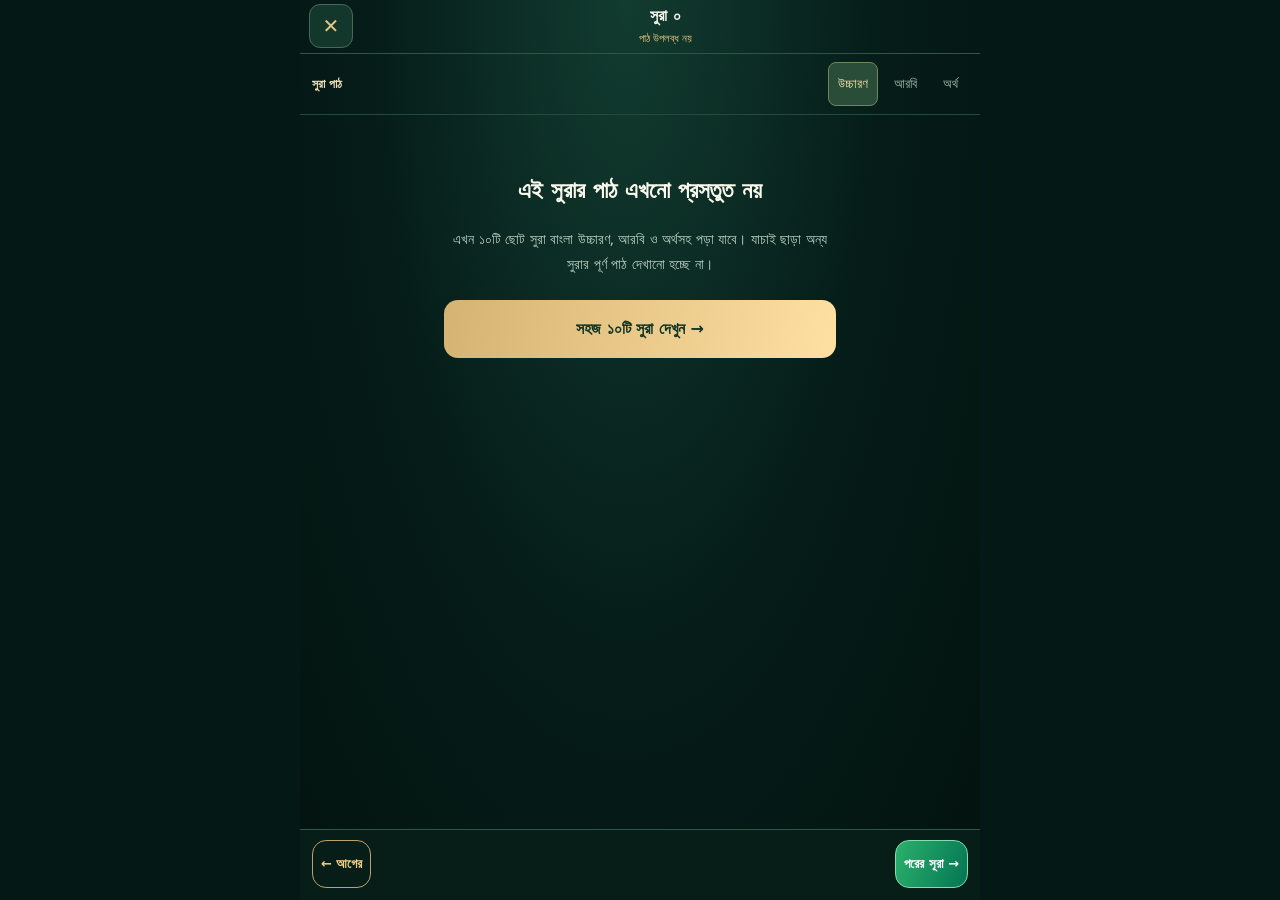
==== commit 6bc0b9e5: "chore(reader): refresh verse-padding scripts, tests and offline assets v11.4.3" ====
--- a/reader.html
+++ b/reader.html
@@ -27,7 +27,7 @@
 .footer #next{grid-column:3}
 .footer #prev,.footer #next{padding:0 8px;text-align:center;line-height:1.3;min-width:0}
 @media (max-width:365px){.footer #prev,.footer #next{font-size:12px;padding:0 5px}}
-</style><link rel="stylesheet" href="./phase2-experience.css?v=1.0.0"><link rel="stylesheet" href="./phase3-polish.css?v=1.0.0"><link rel="stylesheet" href="./quran-unified-reader.css?v=1.0.1"></head><body><div class="reader"><header class="top"><a class="back" id="back" href="./?view=quran" aria-label="পাঠ বন্ধ করে কুরআন তালিকায় ফিরুন">✕</a><div class="heading"><strong id="heading">সুরা</strong><small id="info"></small></div><button class="size" id="size" aria-label="লেখা বড় বা ছোট করুন">A+</button></header><div class="modes" id="modes" role="tablist" aria-label="সুরা পাঠের ধরন"><span class="primary">সুরা পাঠ</span><button role="tab" aria-selected="true" data-mode="bn">উচ্চারণ</button><button role="tab" aria-selected="false" data-mode="ar">আরবি</button><button role="tab" aria-selected="false" data-mode="meaning">অর্থ</button></div><main class="scroll" id="scroll" tabindex="0" aria-label="সুরার পাঠ"><div id="readerBody"></div></main><div class="tools"><button id="up" aria-label="পাঠ উপরে স্ক্রল করুন">↑</button><button id="down" aria-label="পাঠ নিচে স্ক্রল করুন">↓</button></div><footer class="footer" id="footer"><a id="prev" class="previous" href="./?view=quran">← আগের</a><span class="position" id="position"></span><a id="next" class="next" href="./?view=quran">পরের সূরা →</a></footer><a id="backFoot" hidden href="./?view=quran">ফিরুন</a></div><script id="surah-data" type="application/json">[{"n":103,"title":"সুরা আল-আসর","ayat":3,"pron":"বিসমিল্লাহির রাহমানির রাহীম।\n\nওয়াল আসর।\nইন্নাল ইনসানা লাফী খুসর।\nইল্লাল্লাযীনা আমানূ ওয়া আমিলুস সালিহাতি, ওয়া তাওয়াসাও বিল হাক্কি, ওয়া তাওয়াসাও বিস সাবর।","arabic":["وَالْعَصْرِ","إِنَّ الْإِنْسَانَ لَفِي خُسْرٍ","إِلَّا الَّذِينَ آمَنُوا وَعَمِلُوا الصَّالِحَاتِ وَتَوَاصَوْا بِالْحَقِّ وَتَوَاصَوْا بِالصَّبْرِ"],"meaning":["সময়ের শপথ।","নিশ্চয়ই মানুষ ক্ষতির মধ্যে রয়েছে।","তবে তারা নয়, যারা ঈমান এনেছে, সৎকাজ করেছে এবং পরস্পরকে সত্য ও ধৈর্যের উপদেশ দিয়েছে।"]},{"n":105,"title":"সুরা আল-ফিল","ayat":5,"pron":"বিসমিল্লাহির রাহমানির রাহীম।\n\nআলাম তারা কাইফা ফা‘আলা রাব্বুকা বিআসহাবিল ফীল।\nআলাম ইয়াজ‘আল কাইদাহুম ফী তাদলীল।\nওয়া আরসালা আলাইহিম তাইরান আবাবীল।\nতারমীহিম বিহিজারাতিম মিন সিজ্জীল।\nফাজা‘আলাহুম কা‘আসফিম মা‘কূল।","arabic":["أَلَمْ تَرَ كَيْفَ فَعَلَ رَبُّكَ بِأَصْحَابِ الْفِيلِ","أَلَمْ يَجْعَلْ كَيْدَهُمْ فِي تَضْلِيلٍ","وَأَرْسَلَ عَلَيْهِمْ طَيْرًا أَبَابِيلَ","تَرْمِيهِمْ بِحِجَارَةٍ مِنْ سِجِّيلٍ","فَجَعَلَهُمْ كَعَصْفٍ مَأْكُولٍ"],"meaning":["আপনি কি দেখেননি, আপনার রব হাতিওয়ালাদের সঙ্গে কী করেছিলেন?","তিনি কি তাদের ষড়যন্ত্র ব্যর্থ করে দেননি?","আর তাদের ওপর ঝাঁকে ঝাঁকে পাখি পাঠিয়েছিলেন।","সেগুলো তাদের ওপর পোড়ামাটির পাথর নিক্ষেপ করছিল।","অতঃপর তিনি তাদের চিবানো খড়কুটোর মতো করে দিয়েছিলেন।"]},{"n":106,"title":"সুরা কুরাইশ","ayat":4,"pron":"বিসমিল্লাহির রাহমানির রাহীম।\n\nলি-ঈলাফি কুরাইশ।\nঈলাফিহিম রিহলাতাশ শিতাই ওয়াস সাইফ।\nফালইয়া‘বুদূ রাব্বা হাযাল বাইত।\nআল্লাযী আত‘আমাহুম মিন জূ‘ইঁ ওয়া আমানাহুম মিন খাওফ।","arabic":["لِإِيلَافِ قُرَيْشٍ","إِيلَافِهِمْ رِحْلَةَ الشِّتَاءِ وَالصَّيْفِ","فَلْيَعْبُدُوا رَبَّ هَٰذَا الْبَيْتِ","الَّذِي أَطْعَمَهُمْ مِنْ جُوعٍ وَآمَنَهُمْ مِنْ خَوْفٍ"],"meaning":["কুরাইশদের অভ্যস্ততার কারণে,","তাদের শীত ও গ্রীষ্মের সফরে অভ্যস্ত থাকার কারণে,","তারা যেন এই ঘরের (কাবার) রবের ইবাদত করে,","যিনি ক্ষুধায় তাদের খাদ্য দিয়েছেন এবং ভয় থেকে নিরাপদ করেছেন।"]},{"n":107,"title":"সুরা আল-মাউন","ayat":7,"pron":"বিসমিল্লাহির রাহমানির রাহীম।\n\nআরাআইতাল্লাযী ইউকাযযিবু বিদ্দীন।\nফাযালিকাল্লাযী ইয়াদুউল ইয়াতীম।\nওয়ালা ইয়াহুদ্দু আলা তা‘আমিল মিসকীন।\nফাওয়াইলুল লিল মুসাল্লীন।\nআল্লাযীনা হুম আন সালাতিহিম সাহূন।\nআল্লাযীনা হুম ইউরাঊন।\nওয়া ইয়ামনা‘ঊনাল মা‘ঊন।","arabic":["أَرَأَيْتَ الَّذِي يُكَذِّبُ بِالدِّينِ","فَذَٰلِكَ الَّذِي يَدُعُّ الْيَتِيمَ","وَلَا يَحُضُّ عَلَىٰ طَعَامِ الْمِسْكِينِ","فَوَيْلٌ لِلْمُصَلِّينَ","الَّذِينَ هُمْ عَنْ صَلَاتِهِمْ سَاهُونَ","الَّذِينَ هُمْ يُرَاءُونَ","وَيَمْنَعُونَ الْمَاعُونَ"],"meaning":["আপনি কি তাকে দেখেছেন, যে প্রতিদান দিবসকে অস্বীকার করে?","সেই তো এতিমকে কঠোরভাবে তাড়িয়ে দেয়,","এবং মিসকিনকে খাবার দিতে উৎসাহিত করে না।","অতএব দুর্ভোগ সেসব নামাজির জন্য,","যারা নিজেদের নামাজ সম্পর্কে উদাসীন,","যারা লোক দেখানোর জন্য কাজ করে,","এবং ছোটখাটো প্রয়োজনীয় সাহায্যও আটকে রাখে।"]},{"n":108,"title":"সুরা আল-কাউসার","ayat":3,"pron":"বিসমিল্লাহির রাহমানির রাহীম।\n\nইন্না আ‘তাইনা কাল-কাউসার।\nফাসাল্লি লিরাব্বিকা ওয়ানহার।\nইন্না শানিআকা হুওয়াল আবতার।","arabic":["إِنَّا أَعْطَيْنَاكَ الْكَوْثَرَ","فَصَلِّ لِرَبِّكَ وَانْحَرْ","إِنَّ شَانِئَكَ هُوَ الْأَبْتَرُ"],"meaning":["নিশ্চয়ই আমি আপনাকে আল-কাউসার (অঢেল কল্যাণ) দান করেছি।","তাই আপনার রবের জন্য নামাজ পড়ুন এবং কুরবানি করুন।","নিশ্চয়ই আপনার বিদ্বেষীই কল্যাণ থেকে বিচ্ছিন্ন।"]},{"n":109,"title":"সুরা আল-কাফিরুন","ayat":6,"pron":"বিসমিল্লাহির রাহমানির রাহীম।\n\nকুল ইয়া আইয়ুহাল কাফিরূন।\nলা আ‘বুদু মা তা‘বুদূন।\nওয়ালা আনতুম আবিদূনা মা আ‘বুদ।\nওয়ালা আনা আবিদুম মা আবাদতুম।\nওয়ালা আনতুম আবিদূনা মা আ‘বুদ।\nলাকুম দীনুকুম ওয়ালিয়া দীন।","arabic":["قُلْ يَا أَيُّهَا الْكَافِرُونَ","لَا أَعْبُدُ مَا تَعْبُدُونَ","وَلَا أَنْتُمْ عَابِدُونَ مَا أَعْبُدُ","وَلَا أَنَا عَابِدٌ مَا عَبَدْتُمْ","وَلَا أَنْتُمْ عَابِدُونَ مَا أَعْبُدُ","لَكُمْ دِينُكُمْ وَلِيَ دِينِ"],"meaning":["বলুন, হে অবিশ্বাসীরা,","তোমরা যার ইবাদত কর, আমি তার ইবাদত করি না।","আর আমি যার ইবাদত করি, তোমরাও তাঁর ইবাদত কর না।","তোমরা যার ইবাদত করেছ, আমি তার ইবাদতকারী নই।","আর আমি যার ইবাদত করি, তোমরাও তাঁর ইবাদতকারী নও।","তোমাদের ধর্ম তোমাদের জন্য এবং আমার ধর্ম আমার জন্য।"]},{"n":110,"title":"সুরা আন-নাসর","ayat":3,"pron":"বিসমিল্লাহির রাহমানির রাহীম।\n\nইযা জা-আ নাসরুল্লাহি ওয়াল ফাতহ।\nওয়া রাআইতান নাসা ইয়াদখুলূনা ফী দীনিল্লাহি আফওয়াজা।\nফাসাব্বিহ বিহামদি রাব্বিকা ওয়াস্তাগফিরহু, ইন্নাহু কানা তাওয়াবা।","arabic":["إِذَا جَاءَ نَصْرُ اللَّهِ وَالْفَتْحُ","وَرَأَيْتَ النَّاسَ يَدْخُلُونَ فِي دِينِ اللَّهِ أَفْوَاجًا","فَسَبِّحْ بِحَمْدِ رَبِّكَ وَاسْتَغْفِرْهُ إِنَّهُ كَانَ تَوَّابًا"],"meaning":["যখন আল্লাহর সাহায্য ও বিজয় আসবে,","আর আপনি দেখবেন মানুষ দলে দলে আল্লাহর দ্বীনে প্রবেশ করছে,","তখন আপনার রবের প্রশংসাসহ তাঁর পবিত্রতা ঘোষণা করুন এবং তাঁর কাছে ক্ষমা চান। নিশ্চয়ই তিনি তওবা কবুলকারী।"]},{"n":112,"title":"সুরা আল-ইখলাস","ayat":4,"pron":"বিসমিল্লাহির রাহমানির রাহীম।\n\nকুল হুওয়াল্লাহু আহাদ।\nআল্লাহুস সামাদ।\nলাম ইয়ালিদ ওয়ালাম ইউলাদ।\nওয়ালাম ইয়াকুল্লাহু কুফুওয়ান আহাদ।","arabic":["قُلْ هُوَ اللَّهُ أَحَدٌ","اللَّهُ الصَّمَدُ","لَمْ يَلِدْ وَلَمْ يُولَدْ","وَلَمْ يَكُنْ لَهُ كُفُوًا أَحَدٌ"],"meaning":["বলুন, তিনি আল্লাহ—এক ও অদ্বিতীয়।","আল্লাহ অমুখাপেক্ষী, সকলেই তাঁর মুখাপেক্ষী।","তিনি কাউকে জন্ম দেননি এবং তাঁকেও জন্ম দেওয়া হয়নি।","আর তাঁর সমকক্ষ কেউ নেই।"]},{"n":113,"title":"সুরা আল-ফালাক","ayat":5,"pron":"বিসমিল্লাহির রাহমানির রাহীম।\n\nকুল আউযু বিরাব্বিল ফালাক।\nমিন শাররি মা খালাক।\nওয়া মিন শাররি গাসিকিন ইযা ওয়াকাব।\nওয়া মিন শাররিন নাফ্ফাছাতি ফিল উকাদ।\nওয়া মিন শাররি হাসিদিন ইযা হাসাদ।","arabic":["قُلْ أَعُوذُ بِرَبِّ الْفَلَقِ","مِنْ شَرِّ مَا خَلَقَ","وَمِنْ شَرِّ غَاسِقٍ إِذَا وَقَبَ","وَمِنْ شَرِّ النَّفَّاثَاتِ فِي الْعُقَدِ","وَمِنْ شَرِّ حَاسِدٍ إِذَا حَسَدَ"],"meaning":["বলুন, আমি আশ্রয় চাই প্রভাতের রবের কাছে,","তিনি যা সৃষ্টি করেছেন, তার অনিষ্ট থেকে,","এবং অন্ধকার রাতের অনিষ্ট থেকে, যখন তা ছড়িয়ে পড়ে,","আর গিরায় ফুঁদানকারীদের অনিষ্ট থেকে,","এবং হিংসুকের অনিষ্ট থেকে, যখন সে হিংসা করে।"]},{"n":114,"title":"সুরা আন-নাস","ayat":6,"pron":"বিসমিল্লাহির রাহমানির রাহীম।\n\nকুল আউযু বিরাব্বিন নাস।\nমালিকিন নাস।\nইলাহিন নাস।\nমিন শাররিল ওয়াসওয়াসিল খান্নাস।\nআল্লাযী ইউওয়াসউইসু ফী সুদূরিন নাস।\nমিনাল জিন্নাতি ওয়ান নাস।","arabic":["قُلْ أَعُوذُ بِرَبِّ النَّاسِ","مَلِكِ النَّاسِ","إِلَٰهِ النَّاسِ","مِنْ شَرِّ الْوَسْوَاسِ الْخَنَّاسِ","الَّذِي يُوَسْوِسُ فِي صُدُورِ النَّاسِ","مِنَ الْجِنَّةِ وَالنَّاسِ"],"meaning":["বলুন, আমি আশ্রয় চাই মানুষের রবের কাছে,","মানুষের অধিপতির কাছে,","মানুষের উপাস্যের কাছে,","সেই আত্মগোপনকারী কুমন্ত্রণাদাতার অনিষ্ট থেকে,","যে মানুষের অন্তরে কুমন্ত্রণা দেয়,","জিন ও মানুষের মধ্য থেকে।"]}]</script><script>
+</style><link rel="stylesheet" href="./phase2-experience.css?v=1.0.0"><link rel="stylesheet" href="./phase3-polish.css?v=1.0.0"><link rel="stylesheet" href="./quran-unified-reader.css?v=1.0.2"></head><body><div class="reader"><header class="top"><a class="back" id="back" href="./?view=quran" aria-label="পাঠ বন্ধ করে কুরআন তালিকায় ফিরুন">✕</a><div class="heading"><strong id="heading">সুরা</strong><small id="info"></small></div><button class="size" id="size" aria-label="লেখা বড় বা ছোট করুন">A+</button></header><div class="modes" id="modes" role="tablist" aria-label="সুরা পাঠের ধরন"><span class="primary">সুরা পাঠ</span><button role="tab" aria-selected="true" data-mode="bn">উচ্চারণ</button><button role="tab" aria-selected="false" data-mode="ar">আরবি</button><button role="tab" aria-selected="false" data-mode="meaning">অর্থ</button></div><main class="scroll" id="scroll" tabindex="0" aria-label="সুরার পাঠ"><div id="readerBody"></div></main><div class="tools"><button id="up" aria-label="পাঠ উপরে স্ক্রল করুন">↑</button><button id="down" aria-label="পাঠ নিচে স্ক্রল করুন">↓</button></div><footer class="footer" id="footer"><a id="prev" class="previous" href="./?view=quran">← আগের</a><span class="position" id="position"></span><a id="next" class="next" href="./?view=quran">পরের সূরা →</a></footer><a id="backFoot" hidden href="./?view=quran">ফিরুন</a></div><script id="surah-data" type="application/json">[{"n":103,"title":"সুরা আল-আসর","ayat":3,"pron":"বিসমিল্লাহির রাহমানির রাহীম।\n\nওয়াল আসর।\nইন্নাল ইনসানা লাফী খুসর।\nইল্লাল্লাযীনা আমানূ ওয়া আমিলুস সালিহাতি, ওয়া তাওয়াসাও বিল হাক্কি, ওয়া তাওয়াসাও বিস সাবর।","arabic":["وَالْعَصْرِ","إِنَّ الْإِنْسَانَ لَفِي خُسْرٍ","إِلَّا الَّذِينَ آمَنُوا وَعَمِلُوا الصَّالِحَاتِ وَتَوَاصَوْا بِالْحَقِّ وَتَوَاصَوْا بِالصَّبْرِ"],"meaning":["সময়ের শপথ।","নিশ্চয়ই মানুষ ক্ষতির মধ্যে রয়েছে।","তবে তারা নয়, যারা ঈমান এনেছে, সৎকাজ করেছে এবং পরস্পরকে সত্য ও ধৈর্যের উপদেশ দিয়েছে।"]},{"n":105,"title":"সুরা আল-ফিল","ayat":5,"pron":"বিসমিল্লাহির রাহমানির রাহীম।\n\nআলাম তারা কাইফা ফা‘আলা রাব্বুকা বিআসহাবিল ফীল।\nআলাম ইয়াজ‘আল কাইদাহুম ফী তাদলীল।\nওয়া আরসালা আলাইহিম তাইরান আবাবীল।\nতারমীহিম বিহিজারাতিম মিন সিজ্জীল।\nফাজা‘আলাহুম কা‘আসফিম মা‘কূল।","arabic":["أَلَمْ تَرَ كَيْفَ فَعَلَ رَبُّكَ بِأَصْحَابِ الْفِيلِ","أَلَمْ يَجْعَلْ كَيْدَهُمْ فِي تَضْلِيلٍ","وَأَرْسَلَ عَلَيْهِمْ طَيْرًا أَبَابِيلَ","تَرْمِيهِمْ بِحِجَارَةٍ مِنْ سِجِّيلٍ","فَجَعَلَهُمْ كَعَصْفٍ مَأْكُولٍ"],"meaning":["আপনি কি দেখেননি, আপনার রব হাতিওয়ালাদের সঙ্গে কী করেছিলেন?","তিনি কি তাদের ষড়যন্ত্র ব্যর্থ করে দেননি?","আর তাদের ওপর ঝাঁকে ঝাঁকে পাখি পাঠিয়েছিলেন।","সেগুলো তাদের ওপর পোড়ামাটির পাথর নিক্ষেপ করছিল।","অতঃপর তিনি তাদের চিবানো খড়কুটোর মতো করে দিয়েছিলেন।"]},{"n":106,"title":"সুরা কুরাইশ","ayat":4,"pron":"বিসমিল্লাহির রাহমানির রাহীম।\n\nলি-ঈলাফি কুরাইশ।\nঈলাফিহিম রিহলাতাশ শিতাই ওয়াস সাইফ।\nফালইয়া‘বুদূ রাব্বা হাযাল বাইত।\nআল্লাযী আত‘আমাহুম মিন জূ‘ইঁ ওয়া আমানাহুম মিন খাওফ।","arabic":["لِإِيلَافِ قُرَيْشٍ","إِيلَافِهِمْ رِحْلَةَ الشِّتَاءِ وَالصَّيْفِ","فَلْيَعْبُدُوا رَبَّ هَٰذَا الْبَيْتِ","الَّذِي أَطْعَمَهُمْ مِنْ جُوعٍ وَآمَنَهُمْ مِنْ خَوْفٍ"],"meaning":["কুরাইশদের অভ্যস্ততার কারণে,","তাদের শীত ও গ্রীষ্মের সফরে অভ্যস্ত থাকার কারণে,","তারা যেন এই ঘরের (কাবার) রবের ইবাদত করে,","যিনি ক্ষুধায় তাদের খাদ্য দিয়েছেন এবং ভয় থেকে নিরাপদ করেছেন।"]},{"n":107,"title":"সুরা আল-মাউন","ayat":7,"pron":"বিসমিল্লাহির রাহমানির রাহীম।\n\nআরাআইতাল্লাযী ইউকাযযিবু বিদ্দীন।\nফাযালিকাল্লাযী ইয়াদুউল ইয়াতীম।\nওয়ালা ইয়াহুদ্দু আলা তা‘আমিল মিসকীন।\nফাওয়াইলুল লিল মুসাল্লীন।\nআল্লাযীনা হুম আন সালাতিহিম সাহূন।\nআল্লাযীনা হুম ইউরাঊন।\nওয়া ইয়ামনা‘ঊনাল মা‘ঊন।","arabic":["أَرَأَيْتَ الَّذِي يُكَذِّبُ بِالدِّينِ","فَذَٰلِكَ الَّذِي يَدُعُّ الْيَتِيمَ","وَلَا يَحُضُّ عَلَىٰ طَعَامِ الْمِسْكِينِ","فَوَيْلٌ لِلْمُصَلِّينَ","الَّذِينَ هُمْ عَنْ صَلَاتِهِمْ سَاهُونَ","الَّذِينَ هُمْ يُرَاءُونَ","وَيَمْنَعُونَ الْمَاعُونَ"],"meaning":["আপনি কি তাকে দেখেছেন, যে প্রতিদান দিবসকে অস্বীকার করে?","সেই তো এতিমকে কঠোরভাবে তাড়িয়ে দেয়,","এবং মিসকিনকে খাবার দিতে উৎসাহিত করে না।","অতএব দুর্ভোগ সেসব নামাজির জন্য,","যারা নিজেদের নামাজ সম্পর্কে উদাসীন,","যারা লোক দেখানোর জন্য কাজ করে,","এবং ছোটখাটো প্রয়োজনীয় সাহায্যও আটকে রাখে।"]},{"n":108,"title":"সুরা আল-কাউসার","ayat":3,"pron":"বিসমিল্লাহির রাহমানির রাহীম।\n\nইন্না আ‘তাইনা কাল-কাউসার।\nফাসাল্লি লিরাব্বিকা ওয়ানহার।\nইন্না শানিআকা হুওয়াল আবতার।","arabic":["إِنَّا أَعْطَيْنَاكَ الْكَوْثَرَ","فَصَلِّ لِرَبِّكَ وَانْحَرْ","إِنَّ شَانِئَكَ هُوَ الْأَبْتَرُ"],"meaning":["নিশ্চয়ই আমি আপনাকে আল-কাউসার (অঢেল কল্যাণ) দান করেছি।","তাই আপনার রবের জন্য নামাজ পড়ুন এবং কুরবানি করুন।","নিশ্চয়ই আপনার বিদ্বেষীই কল্যাণ থেকে বিচ্ছিন্ন।"]},{"n":109,"title":"সুরা আল-কাফিরুন","ayat":6,"pron":"বিসমিল্লাহির রাহমানির রাহীম।\n\nকুল ইয়া আইয়ুহাল কাফিরূন।\nলা আ‘বুদু মা তা‘বুদূন।\nওয়ালা আনতুম আবিদূনা মা আ‘বুদ।\nওয়ালা আনা আবিদুম মা আবাদতুম।\nওয়ালা আনতুম আবিদূনা মা আ‘বুদ।\nলাকুম দীনুকুম ওয়ালিয়া দীন।","arabic":["قُلْ يَا أَيُّهَا الْكَافِرُونَ","لَا أَعْبُدُ مَا تَعْبُدُونَ","وَلَا أَنْتُمْ عَابِدُونَ مَا أَعْبُدُ","وَلَا أَنَا عَابِدٌ مَا عَبَدْتُمْ","وَلَا أَنْتُمْ عَابِدُونَ مَا أَعْبُدُ","لَكُمْ دِينُكُمْ وَلِيَ دِينِ"],"meaning":["বলুন, হে অবিশ্বাসীরা,","তোমরা যার ইবাদত কর, আমি তার ইবাদত করি না।","আর আমি যার ইবাদত করি, তোমরাও তাঁর ইবাদত কর না।","তোমরা যার ইবাদত করেছ, আমি তার ইবাদতকারী নই।","আর আমি যার ইবাদত করি, তোমরাও তাঁর ইবাদতকারী নও।","তোমাদের ধর্ম তোমাদের জন্য এবং আমার ধর্ম আমার জন্য।"]},{"n":110,"title":"সুরা আন-নাসর","ayat":3,"pron":"বিসমিল্লাহির রাহমানির রাহীম।\n\nইযা জা-আ নাসরুল্লাহি ওয়াল ফাতহ।\nওয়া রাআইতান নাসা ইয়াদখুলূনা ফী দীনিল্লাহি আফওয়াজা।\nফাসাব্বিহ বিহামদি রাব্বিকা ওয়াস্তাগফিরহু, ইন্নাহু কানা তাওয়াবা।","arabic":["إِذَا جَاءَ نَصْرُ اللَّهِ وَالْفَتْحُ","وَرَأَيْتَ النَّاسَ يَدْخُلُونَ فِي دِينِ اللَّهِ أَفْوَاجًا","فَسَبِّحْ بِحَمْدِ رَبِّكَ وَاسْتَغْفِرْهُ إِنَّهُ كَانَ تَوَّابًا"],"meaning":["যখন আল্লাহর সাহায্য ও বিজয় আসবে,","আর আপনি দেখবেন মানুষ দলে দলে আল্লাহর দ্বীনে প্রবেশ করছে,","তখন আপনার রবের প্রশংসাসহ তাঁর পবিত্রতা ঘোষণা করুন এবং তাঁর কাছে ক্ষমা চান। নিশ্চয়ই তিনি তওবা কবুলকারী।"]},{"n":112,"title":"সুরা আল-ইখলাস","ayat":4,"pron":"বিসমিল্লাহির রাহমানির রাহীম।\n\nকুল হুওয়াল্লাহু আহাদ।\nআল্লাহুস সামাদ।\nলাম ইয়ালিদ ওয়ালাম ইউলাদ।\nওয়ালাম ইয়াকুল্লাহু কুফুওয়ান আহাদ।","arabic":["قُلْ هُوَ اللَّهُ أَحَدٌ","اللَّهُ الصَّمَدُ","لَمْ يَلِدْ وَلَمْ يُولَدْ","وَلَمْ يَكُنْ لَهُ كُفُوًا أَحَدٌ"],"meaning":["বলুন, তিনি আল্লাহ—এক ও অদ্বিতীয়।","আল্লাহ অমুখাপেক্ষী, সকলেই তাঁর মুখাপেক্ষী।","তিনি কাউকে জন্ম দেননি এবং তাঁকেও জন্ম দেওয়া হয়নি।","আর তাঁর সমকক্ষ কেউ নেই।"]},{"n":113,"title":"সুরা আল-ফালাক","ayat":5,"pron":"বিসমিল্লাহির রাহমানির রাহীম।\n\nকুল আউযু বিরাব্বিল ফালাক।\nমিন শাররি মা খালাক।\nওয়া মিন শাররি গাসিকিন ইযা ওয়াকাব।\nওয়া মিন শাররিন নাফ্ফাছাতি ফিল উকাদ।\nওয়া মিন শাররি হাসিদিন ইযা হাসাদ।","arabic":["قُلْ أَعُوذُ بِرَبِّ الْفَلَقِ","مِنْ شَرِّ مَا خَلَقَ","وَمِنْ شَرِّ غَاسِقٍ إِذَا وَقَبَ","وَمِنْ شَرِّ النَّفَّاثَاتِ فِي الْعُقَدِ","وَمِنْ شَرِّ حَاسِدٍ إِذَا حَسَدَ"],"meaning":["বলুন, আমি আশ্রয় চাই প্রভাতের রবের কাছে,","তিনি যা সৃষ্টি করেছেন, তার অনিষ্ট থেকে,","এবং অন্ধকার রাতের অনিষ্ট থেকে, যখন তা ছড়িয়ে পড়ে,","আর গিরায় ফুঁদানকারীদের অনিষ্ট থেকে,","এবং হিংসুকের অনিষ্ট থেকে, যখন সে হিংসা করে।"]},{"n":114,"title":"সুরা আন-নাস","ayat":6,"pron":"বিসমিল্লাহির রাহমানির রাহীম।\n\nকুল আউযু বিরাব্বিন নাস।\nমালিকিন নাস।\nইলাহিন নাস।\nমিন শাররিল ওয়াসওয়াসিল খান্নাস।\nআল্লাযী ইউওয়াসউইসু ফী সুদূরিন নাস।\nমিনাল জিন্নাতি ওয়ান নাস।","arabic":["قُلْ أَعُوذُ بِرَبِّ النَّاسِ","مَلِكِ النَّاسِ","إِلَٰهِ النَّاسِ","مِنْ شَرِّ الْوَسْوَاسِ الْخَنَّاسِ","الَّذِي يُوَسْوِسُ فِي صُدُورِ النَّاسِ","مِنَ الْجِنَّةِ وَالنَّاسِ"],"meaning":["বলুন, আমি আশ্রয় চাই মানুষের রবের কাছে,","মানুষের অধিপতির কাছে,","মানুষের উপাস্যের কাছে,","সেই আত্মগোপনকারী কুমন্ত্রণাদাতার অনিষ্ট থেকে,","যে মানুষের অন্তরে কুমন্ত্রণা দেয়,","জিন ও মানুষের মধ্য থেকে।"]}]</script><script>
 const ALL=JSON.parse(document.getElementById('surah-data').textContent);
 const byNo=new Map(ALL.map(x=>[x.n,x]));
 const params=new URLSearchParams(location.search);
@@ -119,5 +119,5 @@
 })();
 </script>
 <script src="./reader-phase1.js?v=1.0.1" defer></script>
-<script src="./quran-unified-reader.js?v=1.0.1" defer></script>
+<script src="./quran-unified-reader.js?v=1.0.2" defer></script>
 </body></html>
--- a/quran-unified-reader.css
+++ b/quran-unified-reader.css
@@ -228,35 +228,38 @@
   font-weight:750;
   color:#e3c78b;
 }
+/* The selectors are intentionally more specific than the legacy tab styling:
+   checkboxes are plain controls, not three colored pill cards. */
 .reader .modes.uv-options{
-  padding:2px 9px 3px;
-  gap:4px;
-  background:#09271f;
-  border-bottom-color:#315343;
+  padding:1px 9px;
+  gap:0;
+  background:transparent;
+  border-bottom:1px solid #315143;
 }
 .reader .uv-options label{
   min-height:44px;
-  gap:6px;
-  padding:3px 6px;
+  gap:5px;
+  padding:2px 3px;
   font-size:12px;
-  font-weight:650;
-  line-height:1.3;
-  border:1px solid transparent;
-  border-radius:9px;
+  font-weight:550;
+  line-height:1.25;
+  border:0;
+  border-radius:0;
   color:#b9cbbb;
   background:transparent;
+  box-shadow:none;
 }
 .reader .uv-options label.uv-checked{
-  color:#ecdfb7;
-  border-color:#496b50;
-  background:#244637;
+  color:#e9ddbb;
+  border:0;
+  background:transparent;
   box-shadow:none;
 }
 .reader .uv-options input{
   width:15px;
   height:15px;
   flex:0 0 15px;
-  accent-color:#dec486;
+  accent-color:#d8bf86;
 }
 .reader .verses.uv-verses{
   width:100%;
@@ -374,8 +377,30 @@
   .reader .verses.uv-verses{padding-inline:9px}
   .reader .verse.uv-ayah{grid-template-columns:23px minmax(0,1fr);gap:7px}
   .reader .uv-ayah-number{width:23px;height:23px;min-width:23px}
-  .reader .uv-options label{font-size:11.5px;padding:3px 3px;gap:4px}
+  .reader .uv-options label{font-size:11.5px;padding:2px 2px;gap:4px}
   .reader .uv-footer .reader-complete,
   .reader .uv-footer #prev,
   .reader .uv-footer #next{font-size:11px}
 }
+
+/* v11.4.3 — Real reading gutters. The rendered article now includes the
+   legacy 'verses' class, so this selector matches the DOM on iPhone Safari.
+   Keep Arabic, Bengali pronunciation, meaning and ayah numbers all inside
+   the same padded column rather than against the screen edges. */
+.reader #readerBody{width:100%;min-width:0}
+.reader #readerBody .verses.uv-verses{
+  box-sizing:border-box;
+  width:100%;
+  min-width:0;
+  max-width:680px;
+  margin-inline:auto;
+  padding:7px clamp(20px,5.3vw,30px) 22px;
+}
+.reader #readerBody .verses.uv-verses .uv-ayah{
+  max-width:100%;
+  min-width:0;
+}
+.reader #readerBody .verses.uv-verses .uv-ayah-text{
+  max-width:100%;
+  min-width:0;
+}
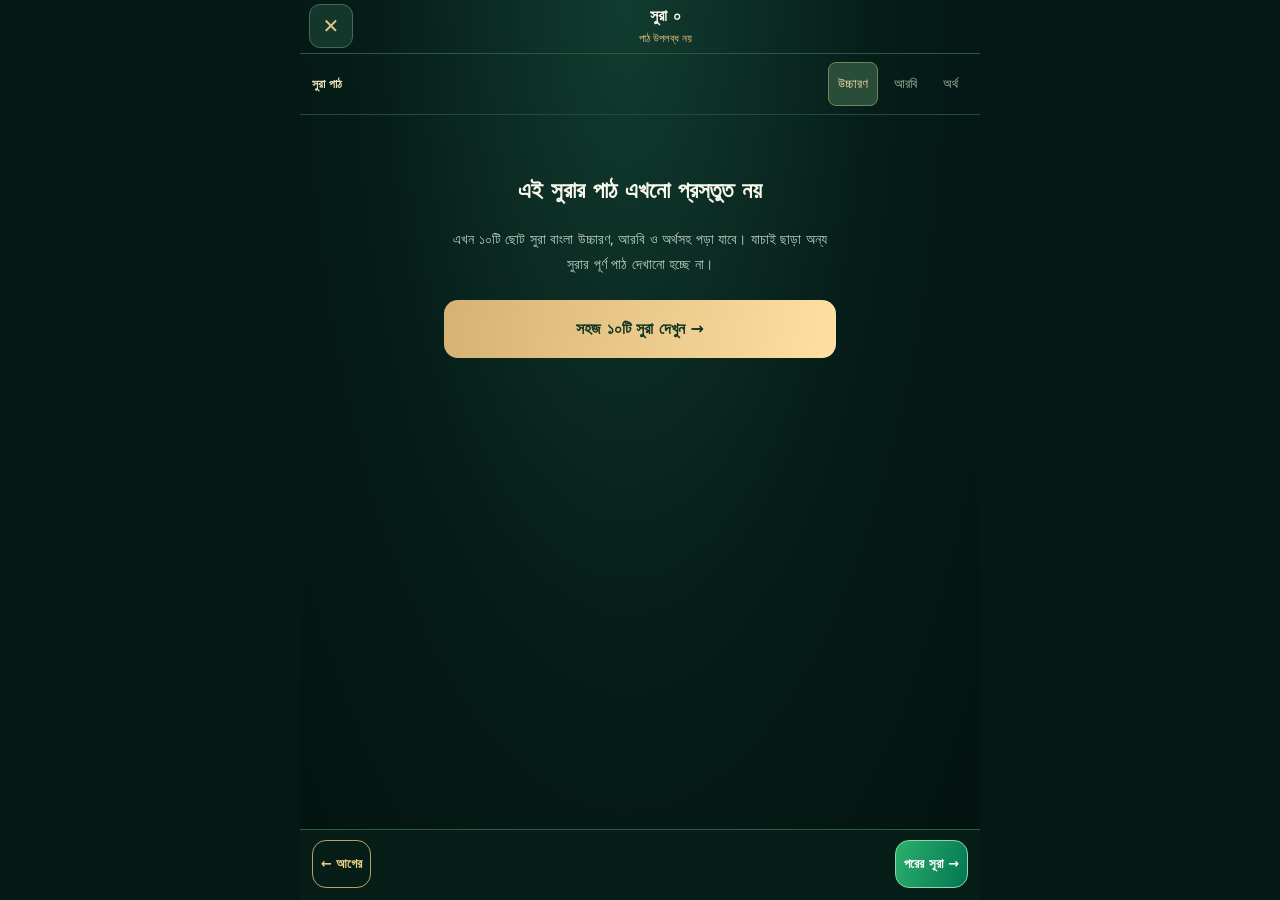
==== commit be108543: "chore(reader): refresh verse-padding scripts, tests and offline assets v11.4.3" ====
--- a/reader.html
+++ b/reader.html
@@ -27,7 +27,7 @@
 .footer #next{grid-column:3}
 .footer #prev,.footer #next{padding:0 8px;text-align:center;line-height:1.3;min-width:0}
 @media (max-width:365px){.footer #prev,.footer #next{font-size:12px;padding:0 5px}}
-</style><link rel="stylesheet" href="./phase2-experience.css?v=1.0.0"><link rel="stylesheet" href="./phase3-polish.css?v=1.0.0"><link rel="stylesheet" href="./quran-unified-reader.css?v=1.0.2"></head><body><div class="reader"><header class="top"><a class="back" id="back" href="./?view=quran" aria-label="পাঠ বন্ধ করে কুরআন তালিকায় ফিরুন">✕</a><div class="heading"><strong id="heading">সুরা</strong><small id="info"></small></div><button class="size" id="size" aria-label="লেখা বড় বা ছোট করুন">A+</button></header><div class="modes" id="modes" role="tablist" aria-label="সুরা পাঠের ধরন"><span class="primary">সুরা পাঠ</span><button role="tab" aria-selected="true" data-mode="bn">উচ্চারণ</button><button role="tab" aria-selected="false" data-mode="ar">আরবি</button><button role="tab" aria-selected="false" data-mode="meaning">অর্থ</button></div><main class="scroll" id="scroll" tabindex="0" aria-label="সুরার পাঠ"><div id="readerBody"></div></main><div class="tools"><button id="up" aria-label="পাঠ উপরে স্ক্রল করুন">↑</button><button id="down" aria-label="পাঠ নিচে স্ক্রল করুন">↓</button></div><footer class="footer" id="footer"><a id="prev" class="previous" href="./?view=quran">← আগের</a><span class="position" id="position"></span><a id="next" class="next" href="./?view=quran">পরের সূরা →</a></footer><a id="backFoot" hidden href="./?view=quran">ফিরুন</a></div><script id="surah-data" type="application/json">[{"n":103,"title":"সুরা আল-আসর","ayat":3,"pron":"বিসমিল্লাহির রাহমানির রাহীম।\n\nওয়াল আসর।\nইন্নাল ইনসানা লাফী খুসর।\nইল্লাল্লাযীনা আমানূ ওয়া আমিলুস সালিহাতি, ওয়া তাওয়াসাও বিল হাক্কি, ওয়া তাওয়াসাও বিস সাবর।","arabic":["وَالْعَصْرِ","إِنَّ الْإِنْسَانَ لَفِي خُسْرٍ","إِلَّا الَّذِينَ آمَنُوا وَعَمِلُوا الصَّالِحَاتِ وَتَوَاصَوْا بِالْحَقِّ وَتَوَاصَوْا بِالصَّبْرِ"],"meaning":["সময়ের শপথ।","নিশ্চয়ই মানুষ ক্ষতির মধ্যে রয়েছে।","তবে তারা নয়, যারা ঈমান এনেছে, সৎকাজ করেছে এবং পরস্পরকে সত্য ও ধৈর্যের উপদেশ দিয়েছে।"]},{"n":105,"title":"সুরা আল-ফিল","ayat":5,"pron":"বিসমিল্লাহির রাহমানির রাহীম।\n\nআলাম তারা কাইফা ফা‘আলা রাব্বুকা বিআসহাবিল ফীল।\nআলাম ইয়াজ‘আল কাইদাহুম ফী তাদলীল।\nওয়া আরসালা আলাইহিম তাইরান আবাবীল।\nতারমীহিম বিহিজারাতিম মিন সিজ্জীল।\nফাজা‘আলাহুম কা‘আসফিম মা‘কূল।","arabic":["أَلَمْ تَرَ كَيْفَ فَعَلَ رَبُّكَ بِأَصْحَابِ الْفِيلِ","أَلَمْ يَجْعَلْ كَيْدَهُمْ فِي تَضْلِيلٍ","وَأَرْسَلَ عَلَيْهِمْ طَيْرًا أَبَابِيلَ","تَرْمِيهِمْ بِحِجَارَةٍ مِنْ سِجِّيلٍ","فَجَعَلَهُمْ كَعَصْفٍ مَأْكُولٍ"],"meaning":["আপনি কি দেখেননি, আপনার রব হাতিওয়ালাদের সঙ্গে কী করেছিলেন?","তিনি কি তাদের ষড়যন্ত্র ব্যর্থ করে দেননি?","আর তাদের ওপর ঝাঁকে ঝাঁকে পাখি পাঠিয়েছিলেন।","সেগুলো তাদের ওপর পোড়ামাটির পাথর নিক্ষেপ করছিল।","অতঃপর তিনি তাদের চিবানো খড়কুটোর মতো করে দিয়েছিলেন।"]},{"n":106,"title":"সুরা কুরাইশ","ayat":4,"pron":"বিসমিল্লাহির রাহমানির রাহীম।\n\nলি-ঈলাফি কুরাইশ।\nঈলাফিহিম রিহলাতাশ শিতাই ওয়াস সাইফ।\nফালইয়া‘বুদূ রাব্বা হাযাল বাইত।\nআল্লাযী আত‘আমাহুম মিন জূ‘ইঁ ওয়া আমানাহুম মিন খাওফ।","arabic":["لِإِيلَافِ قُرَيْشٍ","إِيلَافِهِمْ رِحْلَةَ الشِّتَاءِ وَالصَّيْفِ","فَلْيَعْبُدُوا رَبَّ هَٰذَا الْبَيْتِ","الَّذِي أَطْعَمَهُمْ مِنْ جُوعٍ وَآمَنَهُمْ مِنْ خَوْفٍ"],"meaning":["কুরাইশদের অভ্যস্ততার কারণে,","তাদের শীত ও গ্রীষ্মের সফরে অভ্যস্ত থাকার কারণে,","তারা যেন এই ঘরের (কাবার) রবের ইবাদত করে,","যিনি ক্ষুধায় তাদের খাদ্য দিয়েছেন এবং ভয় থেকে নিরাপদ করেছেন।"]},{"n":107,"title":"সুরা আল-মাউন","ayat":7,"pron":"বিসমিল্লাহির রাহমানির রাহীম।\n\nআরাআইতাল্লাযী ইউকাযযিবু বিদ্দীন।\nফাযালিকাল্লাযী ইয়াদুউল ইয়াতীম।\nওয়ালা ইয়াহুদ্দু আলা তা‘আমিল মিসকীন।\nফাওয়াইলুল লিল মুসাল্লীন।\nআল্লাযীনা হুম আন সালাতিহিম সাহূন।\nআল্লাযীনা হুম ইউরাঊন।\nওয়া ইয়ামনা‘ঊনাল মা‘ঊন।","arabic":["أَرَأَيْتَ الَّذِي يُكَذِّبُ بِالدِّينِ","فَذَٰلِكَ الَّذِي يَدُعُّ الْيَتِيمَ","وَلَا يَحُضُّ عَلَىٰ طَعَامِ الْمِسْكِينِ","فَوَيْلٌ لِلْمُصَلِّينَ","الَّذِينَ هُمْ عَنْ صَلَاتِهِمْ سَاهُونَ","الَّذِينَ هُمْ يُرَاءُونَ","وَيَمْنَعُونَ الْمَاعُونَ"],"meaning":["আপনি কি তাকে দেখেছেন, যে প্রতিদান দিবসকে অস্বীকার করে?","সেই তো এতিমকে কঠোরভাবে তাড়িয়ে দেয়,","এবং মিসকিনকে খাবার দিতে উৎসাহিত করে না।","অতএব দুর্ভোগ সেসব নামাজির জন্য,","যারা নিজেদের নামাজ সম্পর্কে উদাসীন,","যারা লোক দেখানোর জন্য কাজ করে,","এবং ছোটখাটো প্রয়োজনীয় সাহায্যও আটকে রাখে।"]},{"n":108,"title":"সুরা আল-কাউসার","ayat":3,"pron":"বিসমিল্লাহির রাহমানির রাহীম।\n\nইন্না আ‘তাইনা কাল-কাউসার।\nফাসাল্লি লিরাব্বিকা ওয়ানহার।\nইন্না শানিআকা হুওয়াল আবতার।","arabic":["إِنَّا أَعْطَيْنَاكَ الْكَوْثَرَ","فَصَلِّ لِرَبِّكَ وَانْحَرْ","إِنَّ شَانِئَكَ هُوَ الْأَبْتَرُ"],"meaning":["নিশ্চয়ই আমি আপনাকে আল-কাউসার (অঢেল কল্যাণ) দান করেছি।","তাই আপনার রবের জন্য নামাজ পড়ুন এবং কুরবানি করুন।","নিশ্চয়ই আপনার বিদ্বেষীই কল্যাণ থেকে বিচ্ছিন্ন।"]},{"n":109,"title":"সুরা আল-কাফিরুন","ayat":6,"pron":"বিসমিল্লাহির রাহমানির রাহীম।\n\nকুল ইয়া আইয়ুহাল কাফিরূন।\nলা আ‘বুদু মা তা‘বুদূন।\nওয়ালা আনতুম আবিদূনা মা আ‘বুদ।\nওয়ালা আনা আবিদুম মা আবাদতুম।\nওয়ালা আনতুম আবিদূনা মা আ‘বুদ।\nলাকুম দীনুকুম ওয়ালিয়া দীন।","arabic":["قُلْ يَا أَيُّهَا الْكَافِرُونَ","لَا أَعْبُدُ مَا تَعْبُدُونَ","وَلَا أَنْتُمْ عَابِدُونَ مَا أَعْبُدُ","وَلَا أَنَا عَابِدٌ مَا عَبَدْتُمْ","وَلَا أَنْتُمْ عَابِدُونَ مَا أَعْبُدُ","لَكُمْ دِينُكُمْ وَلِيَ دِينِ"],"meaning":["বলুন, হে অবিশ্বাসীরা,","তোমরা যার ইবাদত কর, আমি তার ইবাদত করি না।","আর আমি যার ইবাদত করি, তোমরাও তাঁর ইবাদত কর না।","তোমরা যার ইবাদত করেছ, আমি তার ইবাদতকারী নই।","আর আমি যার ইবাদত করি, তোমরাও তাঁর ইবাদতকারী নও।","তোমাদের ধর্ম তোমাদের জন্য এবং আমার ধর্ম আমার জন্য।"]},{"n":110,"title":"সুরা আন-নাসর","ayat":3,"pron":"বিসমিল্লাহির রাহমানির রাহীম।\n\nইযা জা-আ নাসরুল্লাহি ওয়াল ফাতহ।\nওয়া রাআইতান নাসা ইয়াদখুলূনা ফী দীনিল্লাহি আফওয়াজা।\nফাসাব্বিহ বিহামদি রাব্বিকা ওয়াস্তাগফিরহু, ইন্নাহু কানা তাওয়াবা।","arabic":["إِذَا جَاءَ نَصْرُ اللَّهِ وَالْفَتْحُ","وَرَأَيْتَ النَّاسَ يَدْخُلُونَ فِي دِينِ اللَّهِ أَفْوَاجًا","فَسَبِّحْ بِحَمْدِ رَبِّكَ وَاسْتَغْفِرْهُ إِنَّهُ كَانَ تَوَّابًا"],"meaning":["যখন আল্লাহর সাহায্য ও বিজয় আসবে,","আর আপনি দেখবেন মানুষ দলে দলে আল্লাহর দ্বীনে প্রবেশ করছে,","তখন আপনার রবের প্রশংসাসহ তাঁর পবিত্রতা ঘোষণা করুন এবং তাঁর কাছে ক্ষমা চান। নিশ্চয়ই তিনি তওবা কবুলকারী।"]},{"n":112,"title":"সুরা আল-ইখলাস","ayat":4,"pron":"বিসমিল্লাহির রাহমানির রাহীম।\n\nকুল হুওয়াল্লাহু আহাদ।\nআল্লাহুস সামাদ।\nলাম ইয়ালিদ ওয়ালাম ইউলাদ।\nওয়ালাম ইয়াকুল্লাহু কুফুওয়ান আহাদ।","arabic":["قُلْ هُوَ اللَّهُ أَحَدٌ","اللَّهُ الصَّمَدُ","لَمْ يَلِدْ وَلَمْ يُولَدْ","وَلَمْ يَكُنْ لَهُ كُفُوًا أَحَدٌ"],"meaning":["বলুন, তিনি আল্লাহ—এক ও অদ্বিতীয়।","আল্লাহ অমুখাপেক্ষী, সকলেই তাঁর মুখাপেক্ষী।","তিনি কাউকে জন্ম দেননি এবং তাঁকেও জন্ম দেওয়া হয়নি।","আর তাঁর সমকক্ষ কেউ নেই।"]},{"n":113,"title":"সুরা আল-ফালাক","ayat":5,"pron":"বিসমিল্লাহির রাহমানির রাহীম।\n\nকুল আউযু বিরাব্বিল ফালাক।\nমিন শাররি মা খালাক।\nওয়া মিন শাররি গাসিকিন ইযা ওয়াকাব।\nওয়া মিন শাররিন নাফ্ফাছাতি ফিল উকাদ।\nওয়া মিন শাররি হাসিদিন ইযা হাসাদ।","arabic":["قُلْ أَعُوذُ بِرَبِّ الْفَلَقِ","مِنْ شَرِّ مَا خَلَقَ","وَمِنْ شَرِّ غَاسِقٍ إِذَا وَقَبَ","وَمِنْ شَرِّ النَّفَّاثَاتِ فِي الْعُقَدِ","وَمِنْ شَرِّ حَاسِدٍ إِذَا حَسَدَ"],"meaning":["বলুন, আমি আশ্রয় চাই প্রভাতের রবের কাছে,","তিনি যা সৃষ্টি করেছেন, তার অনিষ্ট থেকে,","এবং অন্ধকার রাতের অনিষ্ট থেকে, যখন তা ছড়িয়ে পড়ে,","আর গিরায় ফুঁদানকারীদের অনিষ্ট থেকে,","এবং হিংসুকের অনিষ্ট থেকে, যখন সে হিংসা করে।"]},{"n":114,"title":"সুরা আন-নাস","ayat":6,"pron":"বিসমিল্লাহির রাহমানির রাহীম।\n\nকুল আউযু বিরাব্বিন নাস।\nমালিকিন নাস।\nইলাহিন নাস।\nমিন শাররিল ওয়াসওয়াসিল খান্নাস।\nআল্লাযী ইউওয়াসউইসু ফী সুদূরিন নাস।\nমিনাল জিন্নাতি ওয়ান নাস।","arabic":["قُلْ أَعُوذُ بِرَبِّ النَّاسِ","مَلِكِ النَّاسِ","إِلَٰهِ النَّاسِ","مِنْ شَرِّ الْوَسْوَاسِ الْخَنَّاسِ","الَّذِي يُوَسْوِسُ فِي صُدُورِ النَّاسِ","مِنَ الْجِنَّةِ وَالنَّاسِ"],"meaning":["বলুন, আমি আশ্রয় চাই মানুষের রবের কাছে,","মানুষের অধিপতির কাছে,","মানুষের উপাস্যের কাছে,","সেই আত্মগোপনকারী কুমন্ত্রণাদাতার অনিষ্ট থেকে,","যে মানুষের অন্তরে কুমন্ত্রণা দেয়,","জিন ও মানুষের মধ্য থেকে।"]}]</script><script>
+</style><link rel="stylesheet" href="./phase2-experience.css?v=1.0.0"><link rel="stylesheet" href="./phase3-polish.css?v=1.0.0"><link rel="stylesheet" href="./quran-unified-reader.css?v=1.0.3"></head><body><div class="reader"><header class="top"><a class="back" id="back" href="./?view=quran" aria-label="পাঠ বন্ধ করে কুরআন তালিকায় ফিরুন">✕</a><div class="heading"><strong id="heading">সুরা</strong><small id="info"></small></div><button class="size" id="size" aria-label="লেখা বড় বা ছোট করুন">A+</button></header><div class="modes" id="modes" role="tablist" aria-label="সুরা পাঠের ধরন"><span class="primary">সুরা পাঠ</span><button role="tab" aria-selected="true" data-mode="bn">উচ্চারণ</button><button role="tab" aria-selected="false" data-mode="ar">আরবি</button><button role="tab" aria-selected="false" data-mode="meaning">অর্থ</button></div><main class="scroll" id="scroll" tabindex="0" aria-label="সুরার পাঠ"><div id="readerBody"></div></main><div class="tools"><button id="up" aria-label="পাঠ উপরে স্ক্রল করুন">↑</button><button id="down" aria-label="পাঠ নিচে স্ক্রল করুন">↓</button></div><footer class="footer" id="footer"><a id="prev" class="previous" href="./?view=quran">← আগের</a><span class="position" id="position"></span><a id="next" class="next" href="./?view=quran">পরের সূরা →</a></footer><a id="backFoot" hidden href="./?view=quran">ফিরুন</a></div><script id="surah-data" type="application/json">[{"n":103,"title":"সুরা আল-আসর","ayat":3,"pron":"বিসমিল্লাহির রাহমানির রাহীম।\n\nওয়াল আসর।\nইন্নাল ইনসানা লাফী খুসর।\nইল্লাল্লাযীনা আমানূ ওয়া আমিলুস সালিহাতি, ওয়া তাওয়াসাও বিল হাক্কি, ওয়া তাওয়াসাও বিস সাবর।","arabic":["وَالْعَصْرِ","إِنَّ الْإِنْسَانَ لَفِي خُسْرٍ","إِلَّا الَّذِينَ آمَنُوا وَعَمِلُوا الصَّالِحَاتِ وَتَوَاصَوْا بِالْحَقِّ وَتَوَاصَوْا بِالصَّبْرِ"],"meaning":["সময়ের শপথ।","নিশ্চয়ই মানুষ ক্ষতির মধ্যে রয়েছে।","তবে তারা নয়, যারা ঈমান এনেছে, সৎকাজ করেছে এবং পরস্পরকে সত্য ও ধৈর্যের উপদেশ দিয়েছে।"]},{"n":105,"title":"সুরা আল-ফিল","ayat":5,"pron":"বিসমিল্লাহির রাহমানির রাহীম।\n\nআলাম তারা কাইফা ফা‘আলা রাব্বুকা বিআসহাবিল ফীল।\nআলাম ইয়াজ‘আল কাইদাহুম ফী তাদলীল।\nওয়া আরসালা আলাইহিম তাইরান আবাবীল।\nতারমীহিম বিহিজারাতিম মিন সিজ্জীল।\nফাজা‘আলাহুম কা‘আসফিম মা‘কূল।","arabic":["أَلَمْ تَرَ كَيْفَ فَعَلَ رَبُّكَ بِأَصْحَابِ الْفِيلِ","أَلَمْ يَجْعَلْ كَيْدَهُمْ فِي تَضْلِيلٍ","وَأَرْسَلَ عَلَيْهِمْ طَيْرًا أَبَابِيلَ","تَرْمِيهِمْ بِحِجَارَةٍ مِنْ سِجِّيلٍ","فَجَعَلَهُمْ كَعَصْفٍ مَأْكُولٍ"],"meaning":["আপনি কি দেখেননি, আপনার রব হাতিওয়ালাদের সঙ্গে কী করেছিলেন?","তিনি কি তাদের ষড়যন্ত্র ব্যর্থ করে দেননি?","আর তাদের ওপর ঝাঁকে ঝাঁকে পাখি পাঠিয়েছিলেন।","সেগুলো তাদের ওপর পোড়ামাটির পাথর নিক্ষেপ করছিল।","অতঃপর তিনি তাদের চিবানো খড়কুটোর মতো করে দিয়েছিলেন।"]},{"n":106,"title":"সুরা কুরাইশ","ayat":4,"pron":"বিসমিল্লাহির রাহমানির রাহীম।\n\nলি-ঈলাফি কুরাইশ।\nঈলাফিহিম রিহলাতাশ শিতাই ওয়াস সাইফ।\nফালইয়া‘বুদূ রাব্বা হাযাল বাইত।\nআল্লাযী আত‘আমাহুম মিন জূ‘ইঁ ওয়া আমানাহুম মিন খাওফ।","arabic":["لِإِيلَافِ قُرَيْشٍ","إِيلَافِهِمْ رِحْلَةَ الشِّتَاءِ وَالصَّيْفِ","فَلْيَعْبُدُوا رَبَّ هَٰذَا الْبَيْتِ","الَّذِي أَطْعَمَهُمْ مِنْ جُوعٍ وَآمَنَهُمْ مِنْ خَوْفٍ"],"meaning":["কুরাইশদের অভ্যস্ততার কারণে,","তাদের শীত ও গ্রীষ্মের সফরে অভ্যস্ত থাকার কারণে,","তারা যেন এই ঘরের (কাবার) রবের ইবাদত করে,","যিনি ক্ষুধায় তাদের খাদ্য দিয়েছেন এবং ভয় থেকে নিরাপদ করেছেন।"]},{"n":107,"title":"সুরা আল-মাউন","ayat":7,"pron":"বিসমিল্লাহির রাহমানির রাহীম।\n\nআরাআইতাল্লাযী ইউকাযযিবু বিদ্দীন।\nফাযালিকাল্লাযী ইয়াদুউল ইয়াতীম।\nওয়ালা ইয়াহুদ্দু আলা তা‘আমিল মিসকীন।\nফাওয়াইলুল লিল মুসাল্লীন।\nআল্লাযীনা হুম আন সালাতিহিম সাহূন।\nআল্লাযীনা হুম ইউরাঊন।\nওয়া ইয়ামনা‘ঊনাল মা‘ঊন।","arabic":["أَرَأَيْتَ الَّذِي يُكَذِّبُ بِالدِّينِ","فَذَٰلِكَ الَّذِي يَدُعُّ الْيَتِيمَ","وَلَا يَحُضُّ عَلَىٰ طَعَامِ الْمِسْكِينِ","فَوَيْلٌ لِلْمُصَلِّينَ","الَّذِينَ هُمْ عَنْ صَلَاتِهِمْ سَاهُونَ","الَّذِينَ هُمْ يُرَاءُونَ","وَيَمْنَعُونَ الْمَاعُونَ"],"meaning":["আপনি কি তাকে দেখেছেন, যে প্রতিদান দিবসকে অস্বীকার করে?","সেই তো এতিমকে কঠোরভাবে তাড়িয়ে দেয়,","এবং মিসকিনকে খাবার দিতে উৎসাহিত করে না।","অতএব দুর্ভোগ সেসব নামাজির জন্য,","যারা নিজেদের নামাজ সম্পর্কে উদাসীন,","যারা লোক দেখানোর জন্য কাজ করে,","এবং ছোটখাটো প্রয়োজনীয় সাহায্যও আটকে রাখে।"]},{"n":108,"title":"সুরা আল-কাউসার","ayat":3,"pron":"বিসমিল্লাহির রাহমানির রাহীম।\n\nইন্না আ‘তাইনা কাল-কাউসার।\nফাসাল্লি লিরাব্বিকা ওয়ানহার।\nইন্না শানিআকা হুওয়াল আবতার।","arabic":["إِنَّا أَعْطَيْنَاكَ الْكَوْثَرَ","فَصَلِّ لِرَبِّكَ وَانْحَرْ","إِنَّ شَانِئَكَ هُوَ الْأَبْتَرُ"],"meaning":["নিশ্চয়ই আমি আপনাকে আল-কাউসার (অঢেল কল্যাণ) দান করেছি।","তাই আপনার রবের জন্য নামাজ পড়ুন এবং কুরবানি করুন।","নিশ্চয়ই আপনার বিদ্বেষীই কল্যাণ থেকে বিচ্ছিন্ন।"]},{"n":109,"title":"সুরা আল-কাফিরুন","ayat":6,"pron":"বিসমিল্লাহির রাহমানির রাহীম।\n\nকুল ইয়া আইয়ুহাল কাফিরূন।\nলা আ‘বুদু মা তা‘বুদূন।\nওয়ালা আনতুম আবিদূনা মা আ‘বুদ।\nওয়ালা আনা আবিদুম মা আবাদতুম।\nওয়ালা আনতুম আবিদূনা মা আ‘বুদ।\nলাকুম দীনুকুম ওয়ালিয়া দীন।","arabic":["قُلْ يَا أَيُّهَا الْكَافِرُونَ","لَا أَعْبُدُ مَا تَعْبُدُونَ","وَلَا أَنْتُمْ عَابِدُونَ مَا أَعْبُدُ","وَلَا أَنَا عَابِدٌ مَا عَبَدْتُمْ","وَلَا أَنْتُمْ عَابِدُونَ مَا أَعْبُدُ","لَكُمْ دِينُكُمْ وَلِيَ دِينِ"],"meaning":["বলুন, হে অবিশ্বাসীরা,","তোমরা যার ইবাদত কর, আমি তার ইবাদত করি না।","আর আমি যার ইবাদত করি, তোমরাও তাঁর ইবাদত কর না।","তোমরা যার ইবাদত করেছ, আমি তার ইবাদতকারী নই।","আর আমি যার ইবাদত করি, তোমরাও তাঁর ইবাদতকারী নও।","তোমাদের ধর্ম তোমাদের জন্য এবং আমার ধর্ম আমার জন্য।"]},{"n":110,"title":"সুরা আন-নাসর","ayat":3,"pron":"বিসমিল্লাহির রাহমানির রাহীম।\n\nইযা জা-আ নাসরুল্লাহি ওয়াল ফাতহ।\nওয়া রাআইতান নাসা ইয়াদখুলূনা ফী দীনিল্লাহি আফওয়াজা।\nফাসাব্বিহ বিহামদি রাব্বিকা ওয়াস্তাগফিরহু, ইন্নাহু কানা তাওয়াবা।","arabic":["إِذَا جَاءَ نَصْرُ اللَّهِ وَالْفَتْحُ","وَرَأَيْتَ النَّاسَ يَدْخُلُونَ فِي دِينِ اللَّهِ أَفْوَاجًا","فَسَبِّحْ بِحَمْدِ رَبِّكَ وَاسْتَغْفِرْهُ إِنَّهُ كَانَ تَوَّابًا"],"meaning":["যখন আল্লাহর সাহায্য ও বিজয় আসবে,","আর আপনি দেখবেন মানুষ দলে দলে আল্লাহর দ্বীনে প্রবেশ করছে,","তখন আপনার রবের প্রশংসাসহ তাঁর পবিত্রতা ঘোষণা করুন এবং তাঁর কাছে ক্ষমা চান। নিশ্চয়ই তিনি তওবা কবুলকারী।"]},{"n":112,"title":"সুরা আল-ইখলাস","ayat":4,"pron":"বিসমিল্লাহির রাহমানির রাহীম।\n\nকুল হুওয়াল্লাহু আহাদ।\nআল্লাহুস সামাদ।\nলাম ইয়ালিদ ওয়ালাম ইউলাদ।\nওয়ালাম ইয়াকুল্লাহু কুফুওয়ান আহাদ।","arabic":["قُلْ هُوَ اللَّهُ أَحَدٌ","اللَّهُ الصَّمَدُ","لَمْ يَلِدْ وَلَمْ يُولَدْ","وَلَمْ يَكُنْ لَهُ كُفُوًا أَحَدٌ"],"meaning":["বলুন, তিনি আল্লাহ—এক ও অদ্বিতীয়।","আল্লাহ অমুখাপেক্ষী, সকলেই তাঁর মুখাপেক্ষী।","তিনি কাউকে জন্ম দেননি এবং তাঁকেও জন্ম দেওয়া হয়নি।","আর তাঁর সমকক্ষ কেউ নেই।"]},{"n":113,"title":"সুরা আল-ফালাক","ayat":5,"pron":"বিসমিল্লাহির রাহমানির রাহীম।\n\nকুল আউযু বিরাব্বিল ফালাক।\nমিন শাররি মা খালাক।\nওয়া মিন শাররি গাসিকিন ইযা ওয়াকাব।\nওয়া মিন শাররিন নাফ্ফাছাতি ফিল উকাদ।\nওয়া মিন শাররি হাসিদিন ইযা হাসাদ।","arabic":["قُلْ أَعُوذُ بِرَبِّ الْفَلَقِ","مِنْ شَرِّ مَا خَلَقَ","وَمِنْ شَرِّ غَاسِقٍ إِذَا وَقَبَ","وَمِنْ شَرِّ النَّفَّاثَاتِ فِي الْعُقَدِ","وَمِنْ شَرِّ حَاسِدٍ إِذَا حَسَدَ"],"meaning":["বলুন, আমি আশ্রয় চাই প্রভাতের রবের কাছে,","তিনি যা সৃষ্টি করেছেন, তার অনিষ্ট থেকে,","এবং অন্ধকার রাতের অনিষ্ট থেকে, যখন তা ছড়িয়ে পড়ে,","আর গিরায় ফুঁদানকারীদের অনিষ্ট থেকে,","এবং হিংসুকের অনিষ্ট থেকে, যখন সে হিংসা করে।"]},{"n":114,"title":"সুরা আন-নাস","ayat":6,"pron":"বিসমিল্লাহির রাহমানির রাহীম।\n\nকুল আউযু বিরাব্বিন নাস।\nমালিকিন নাস।\nইলাহিন নাস।\nমিন শাররিল ওয়াসওয়াসিল খান্নাস।\nআল্লাযী ইউওয়াসউইসু ফী সুদূরিন নাস।\nমিনাল জিন্নাতি ওয়ান নাস।","arabic":["قُلْ أَعُوذُ بِرَبِّ النَّاسِ","مَلِكِ النَّاسِ","إِلَٰهِ النَّاسِ","مِنْ شَرِّ الْوَسْوَاسِ الْخَنَّاسِ","الَّذِي يُوَسْوِسُ فِي صُدُورِ النَّاسِ","مِنَ الْجِنَّةِ وَالنَّاسِ"],"meaning":["বলুন, আমি আশ্রয় চাই মানুষের রবের কাছে,","মানুষের অধিপতির কাছে,","মানুষের উপাস্যের কাছে,","সেই আত্মগোপনকারী কুমন্ত্রণাদাতার অনিষ্ট থেকে,","যে মানুষের অন্তরে কুমন্ত্রণা দেয়,","জিন ও মানুষের মধ্য থেকে।"]}]</script><script>
 const ALL=JSON.parse(document.getElementById('surah-data').textContent);
 const byNo=new Map(ALL.map(x=>[x.n,x]));
 const params=new URLSearchParams(location.search);
